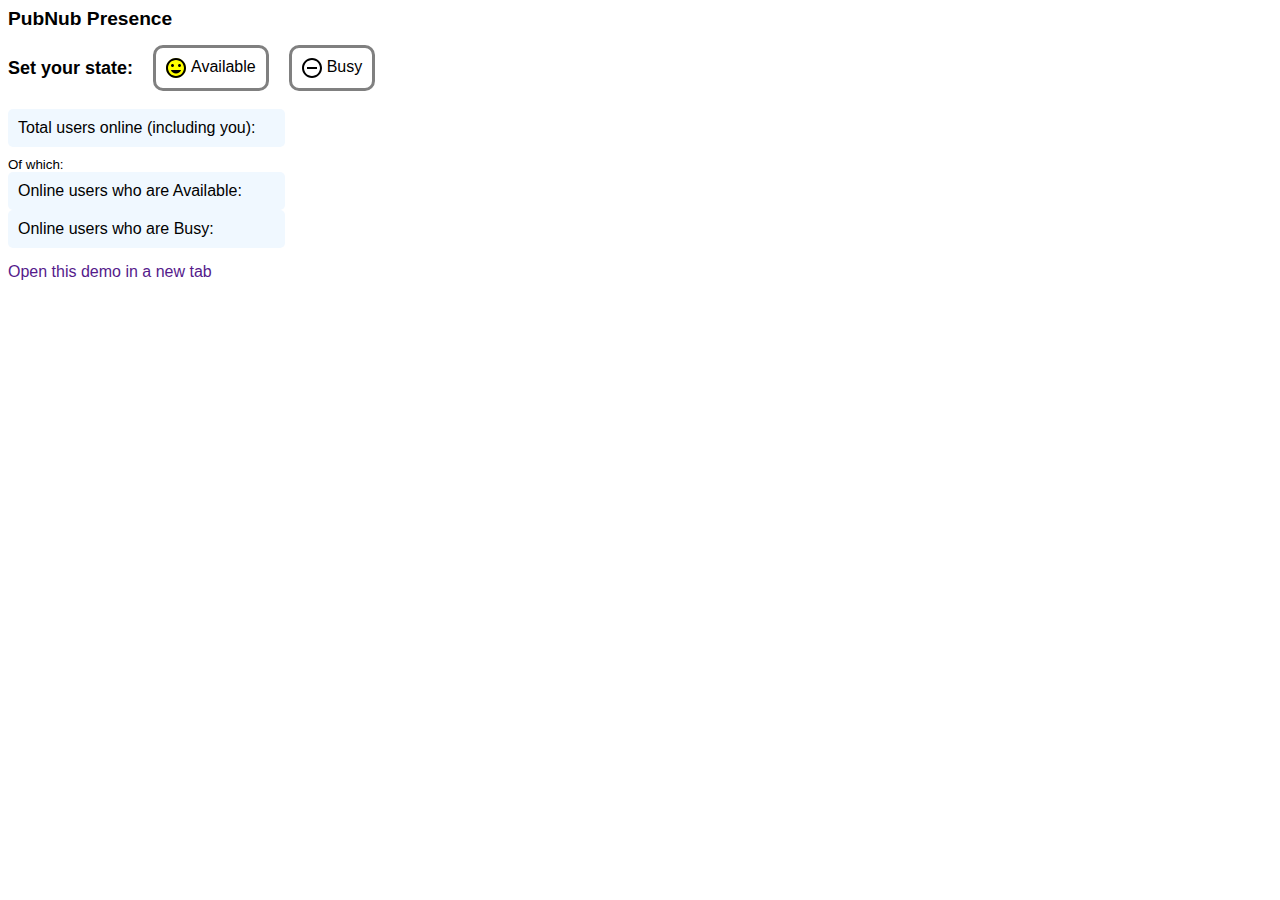
==== presence-state/index.html @ 5eb7faf4 "Project structure" ====
<HTML>

<HEAD>
    <meta name="viewport" content="width=device-width, initial-scale=1.0">
    <title>
        PubNub Presence Mini Sample
    </title>
    <script src="https://cdn.pubnub.com/sdk/javascript/pubnub.9.0.0.js"></script>
    <script src="./index.js"></script>
    <link rel="stylesheet" href="./style.css">
    <link rel="icon" type="image/x-icon" href="../favicon.ico">
</HEAD>

<BODY onload="init()">
    <H1>PubNub Presence</H1>

    <div class="setYourState">
        <H2>Set your state:</H2>


        <div class="statePicker" onclick="javascript:setMyState('available')">

            <div id="availableIcon" class="statePickerIcon yellowBackground">
                <!--  Happy Face icon -->
                <svg width="20" height="20" viewBox="0 0 20 20" fill="none" xmlns="http://www.w3.org/2000/svg">
                    <path
                        d="M9.99 0C4.47 0 0 4.48 0 10C0 15.52 4.47 20 9.99 20C15.52 20 20 15.52 20 10C20 4.48 15.52 0 9.99 0ZM10 18C5.58 18 2 14.42 2 10C2 5.58 5.58 2 10 2C14.42 2 18 5.58 18 10C18 14.42 14.42 18 10 18ZM13.5 9C14.33 9 15 8.33 15 7.5C15 6.67 14.33 6 13.5 6C12.67 6 12 6.67 12 7.5C12 8.33 12.67 9 13.5 9ZM6.5 9C7.33 9 8 8.33 8 7.5C8 6.67 7.33 6 6.5 6C5.67 6 5 6.67 5 7.5C5 8.33 5.67 9 6.5 9ZM10 15.5C12.33 15.5 14.31 14.04 15.11 12H4.89C5.69 14.04 7.67 15.5 10 15.5Z"
                        fill="black" />
                </svg>
            </div>


            Available
        </div>

        <div class="statePicker" onclick="javascript:setMyState('busy')">

            <div id="busyIcon" class="statePickerIcon">

                <!--  Do Not Disturb icon -->
                <svg width="20" height="20" viewBox="0 0 20 20" fill="none" xmlns="http://www.w3.org/2000/svg">
                    <path
                        d="M5 9V11H15V9H5ZM10 0C4.48 0 0 4.48 0 10C0 15.52 4.48 20 10 20C15.52 20 20 15.52 20 10C20 4.48 15.52 0 10 0ZM10 18C5.59 18 2 14.41 2 10C2 5.59 5.59 2 10 2C14.41 2 18 5.59 18 10C18 14.41 14.41 18 10 18Z"
                        fill="black" />
                </svg>
            </div>

            Busy
        </div>
    </div>

    <div class="userCountBox">
    <div class="userCount">Total users online (including you): <div id="totalUsers" class="userNumber"></div>
    </div>
    <div>
    <div class='smallText'>Of which:</div>
    <div class="userCount">Online users who are Available: <div id="availableUsers" class="userNumber"></div>
    </div>
    <div class="userCount">Online users who are Busy: <div id="busyUsers" class="userNumber"></div>
    </div></div></div>


    <div>
        <a href="" target="_blank">Open this demo in a new tab</a>
    </div>




</BODY>

</HTML>
---- presence-state/style.css ----
body {
    user-select: none;
    font-family: Arial, Helvetica, sans-serif;
}

a {
    text-decoration: none;
}

h1 {
    font-size: larger;
}

h2 {
    font-size: large;
}

.setYourState {
    display:flex;
    flex-direction: row;
    align-items: center;
    gap:20px;
}

.statePicker {
    cursor: pointer;
    display:flex;
    flex-direction: row;
    height: fit-content;
    gap: 5px;
    border: solid;
    border-radius: 10px;
    padding: 10px;
    border-color: gray;
}

.statePicker:hover {
    background-color: aliceblue;
}

.statePickerIcon {
    border-radius: 25px;
}

.redBackground {
    background-color: red;
}

.yellowBackground {
    background-color: yellow;
}

.userCountBox {
    display:flex;
    flex-direction: column;
    width: fit-content;
    margin-top: 15px;
    margin-bottom: 15px;
    gap:10px;
}

.userCount {
    display: flex;
    flex-direction: row;
    align-items: center;
    justify-content: space-between;
    gap:5px;
    background-color: aliceblue;
    padding: 10px;
    border-radius: 5px;
}

.userNumber {
    padding-left: 15px;
    font-size: x-large;
}

.smallText {
    font-size: smaller;
}
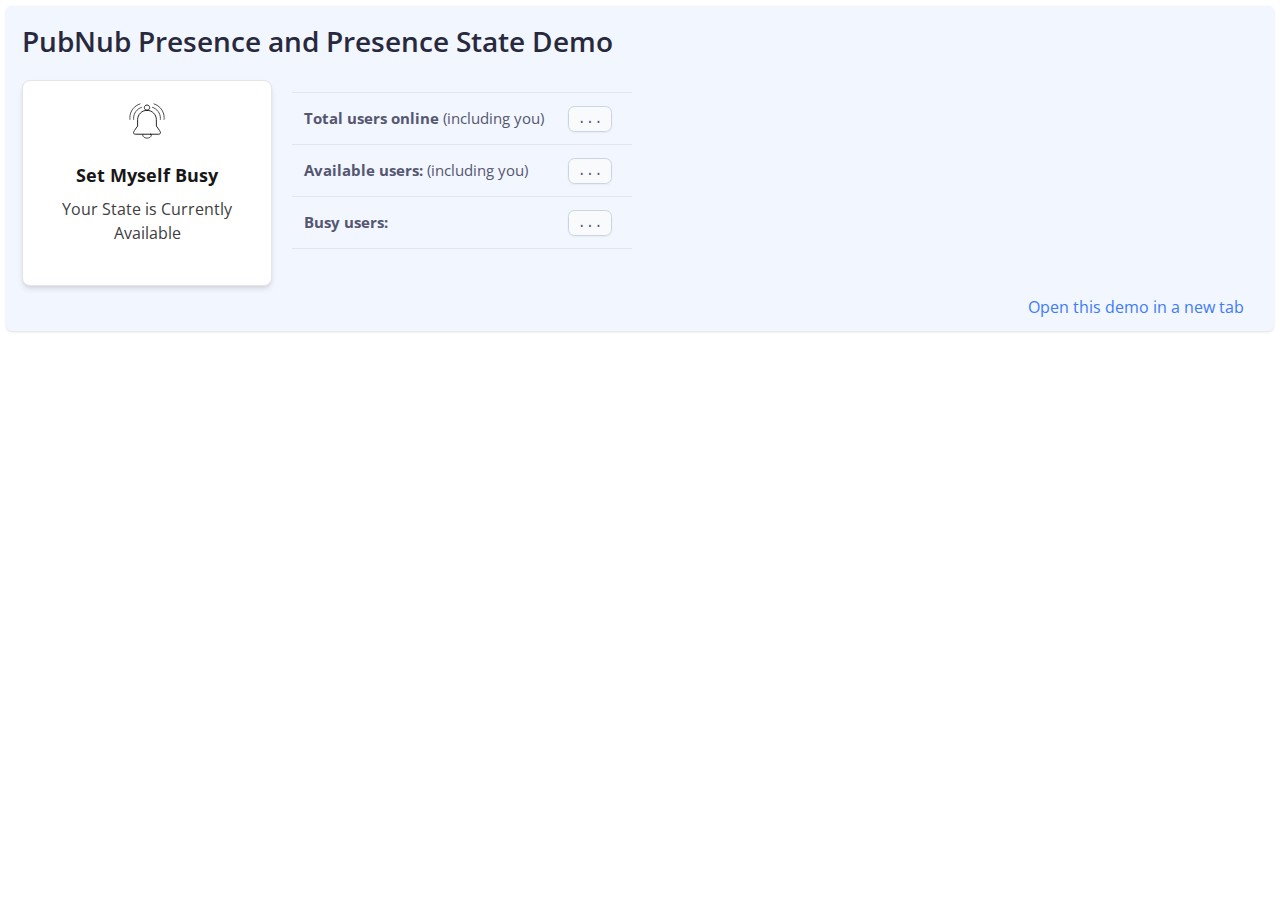
==== commit 3a64ba3e: "Updated styling" ====
--- a/presence-state/index.html
+++ b/presence-state/index.html
@@ -6,67 +6,69 @@
         PubNub Presence Mini Sample
     </title>
     <script src="https://cdn.pubnub.com/sdk/javascript/pubnub.9.0.0.js"></script>
+    <script src="../utils.js"></script>
     <script src="./index.js"></script>
+    <link rel="stylesheet" href="../documentation-style.css">
+    <link rel="stylesheet" href="../demo-style.css">
     <link rel="stylesheet" href="./style.css">
     <link rel="icon" type="image/x-icon" href="../favicon.ico">
 </HEAD>
 
 <BODY onload="init()">
-    <H1>PubNub Presence</H1>
-
-    <div class="setYourState">
-        <H2>Set your state:</H2>
+    <main class="demo-wrapper pn-content expandable-details">
+        <div class="pn-content__left">
+            <article>
+                <div class="theme-doc-markdown markdown">
 
 
-        <div class="statePicker" onclick="javascript:setMyState('available')">
+                    <H2>PubNub Presence and Presence State Demo</H2>
 
-            <div id="availableIcon" class="statePickerIcon yellowBackground">
-                <!--  Happy Face icon -->
-                <svg width="20" height="20" viewBox="0 0 20 20" fill="none" xmlns="http://www.w3.org/2000/svg">
-                    <path
-                        d="M9.99 0C4.47 0 0 4.48 0 10C0 15.52 4.47 20 9.99 20C15.52 20 20 15.52 20 10C20 4.48 15.52 0 9.99 0ZM10 18C5.58 18 2 14.42 2 10C2 5.58 5.58 2 10 2C14.42 2 18 5.58 18 10C18 14.42 14.42 18 10 18ZM13.5 9C14.33 9 15 8.33 15 7.5C15 6.67 14.33 6 13.5 6C12.67 6 12 6.67 12 7.5C12 8.33 12.67 9 13.5 9ZM6.5 9C7.33 9 8 8.33 8 7.5C8 6.67 7.33 6 6.5 6C5.67 6 5 6.67 5 7.5C5 8.33 5.67 9 6.5 9ZM10 15.5C12.33 15.5 14.31 14.04 15.11 12H4.89C5.69 14.04 7.67 15.5 10 15.5Z"
-                        fill="black" />
-                </svg>
-            </div>
+                    <div class="demo-container">
 
+                        <div onclick="javascript:toggleState()"
+                            class="stateBtn group flex-col gap-[12px] text-left px-[24px] py-[16px] bg-white border border-neutral-200 rounded-[8px] shadow-md hover:shadow-lg hover:no-underline">
+                            <img src="./bell.svg"
+                                alt=""
+                                class="w-[48px] h-[48px] mb-[16px] lg:grayscale group-hover:grayscale-0 transition duration-300">
+                            <h3 id="btnHeading" class="text-[18px] font-[700] leading-[28px] text-neutral-900">Set
+                                Myself Busy</h3>
+                            <p id="btnDescription" class="mt-2 text-base tracking-normal leading-6 text-neutral-700">
+                                Your State is Currently Available</p>
+                        </div>
 
-            Available
+                        <div class="demo-column">
+                            <table>
+                                <tbody>
+                                    <tr>
+                                        <td class="table_td_first"><strong>Total users online</strong> (including you)
+                                        </td>
+                                        <td class="table_td_default"><code id="totalUsers">...
+                            </code></td>
+                                    </tr>
+                                    <tr>
+                                        <td id='lblAvailableUsers' class="table_td_first"><strong>Available users:</strong> (including you)</td>
+                                        <td class="table_td_default"><code id="availableUsers">...
+                                        </code></td>
+                                    </tr>
+                                    <tr>
+                                        <td id="lblBusyUsers" class="table_td_first"><strong>Busy users:</strong></td>
+                                        <td class="table_td_default"><code id="busyUsers">...
+                                        </code></td>
+                                    </tr>
+                                </tbody>
+                            </table>
+
+                            <div class="cta">
+                                <a href="" target="_blank">Open this demo in a new tab</a>
+                            </div>
+
+                        </div>
+
+                    </div>
+                </div>
+            </article>
         </div>
-
-        <div class="statePicker" onclick="javascript:setMyState('busy')">
-
-            <div id="busyIcon" class="statePickerIcon">
-
-                <!--  Do Not Disturb icon -->
-                <svg width="20" height="20" viewBox="0 0 20 20" fill="none" xmlns="http://www.w3.org/2000/svg">
-                    <path
-                        d="M5 9V11H15V9H5ZM10 0C4.48 0 0 4.48 0 10C0 15.52 4.48 20 10 20C15.52 20 20 15.52 20 10C20 4.48 15.52 0 10 0ZM10 18C5.59 18 2 14.41 2 10C2 5.59 5.59 2 10 2C14.41 2 18 5.59 18 10C18 14.41 14.41 18 10 18Z"
-                        fill="black" />
-                </svg>
-            </div>
-
-            Busy
-        </div>
-    </div>
-
-    <div class="userCountBox">
-    <div class="userCount">Total users online (including you): <div id="totalUsers" class="userNumber"></div>
-    </div>
-    <div>
-    <div class='smallText'>Of which:</div>
-    <div class="userCount">Online users who are Available: <div id="availableUsers" class="userNumber"></div>
-    </div>
-    <div class="userCount">Online users who are Busy: <div id="busyUsers" class="userNumber"></div>
-    </div></div></div>
-
-
-    <div>
-        <a href="" target="_blank">Open this demo in a new tab</a>
-    </div>
-
-
-
-
+    </main>
 </BODY>
 
 </HTML>--- a/documentation-style.css
+++ b/documentation-style.css
@@ -0,0 +1,8625 @@
+@import url(https://fonts.googleapis.com/css2?family=Open+Sans:ital,wght@0,400;0,600;0,700;1,400;1,600;1,700&display=swap);
+
+.col,
+.container {
+    padding: 0 var(--ifm-spacing-horizontal)
+}
+
+.markdown>h2,
+.markdown>h3,
+.markdown>h4,
+.markdown>h5,
+.markdown>h6 {
+    margin-bottom: calc(var(--ifm-heading-vertical-rhythm-bottom)*var(--ifm-leading))
+}
+
+blockquote,
+pre {
+    margin: 0 0 var(--ifm-spacing-vertical)
+}
+
+.breadcrumbs__link,
+.button {
+    transition-timing-function: var(--ifm-transition-timing-default)
+}
+
+.button,
+code {
+    vertical-align: middle
+}
+
+.button--outline.button--active,
+.button--outline:active,
+.button--outline:hover,
+:root {
+    --ifm-button-color: var(--ifm-font-color-base-inverse)
+}
+
+.avatar__photo,
+.card,
+.text--truncate {
+    overflow: hidden
+}
+
+.menu__link:hover,
+a {
+    transition: color var(--ifm-transition-fast) var(--ifm-transition-timing-default)
+}
+
+.navbar--dark,
+:root {
+    --ifm-navbar-link-hover-color: var(--ifm-color-primary)
+}
+
+.menu,
+.navbar-sidebar {
+    overflow-x: hidden
+}
+
+:root,
+html[data-theme=dark] {
+    --ifm-color-emphasis-500: var(--ifm-color-gray-500)
+}
+
+.markdown li,
+body {
+    word-wrap: break-word
+}
+
+pre,
+table {
+    overflow: auto
+}
+
+progress,
+sub,
+sup {
+    vertical-align: initial
+}
+
+.bg-navy-100,
+.bg-navy-50,
+.bg-navy-800,
+.bg-neutral-50,
+.bg-teal-300,
+.bg-teal-700,
+.bg-white,
+.light-and-dark,
+[data-theme=dark] {
+    --tw-bg-opacity: 1
+}
+
+.border-navy,
+.border-navy-300,
+.border-navy-600,
+.border-neutral-200,
+.border-neutral-300,
+.border-teal-700,
+.pn-navbar {
+    --tw-border-opacity: 1
+}
+
+.pn-sidebar .pn-menu-mobile-container,
+.pn-table-of-contents,
+.pn-wrapper .pn-sidebar {
+    overscroll-behavior-x: auto;
+    scroll-behavior: auto
+}
+
+.pn-related-articles li a[target=_blank]:after,
+article a[target=_blank]:after {
+    background: url(https://d33wubrfki0l68.cloudfront.net/c06febff309515911b0174893615f9658b7ae8d8/1cf6a/docs/img/icon-external-link-blue.svg) 100% 100% no-repeat;
+    height: 10px;
+    width: 10px
+}
+
+.hover\:shadow-lg:hover,
+.pn-sidebar .pn-menu-mobile-container,
+article .big-boxes a:hover,
+article .big-cards a:hover,
+article .boxes ul li:hover {
+    --tw-shadow: 0 10px 15px -3px #0000001a, 0 4px 6px -4px #0000001a;
+    --tw-shadow-colored: 0 10px 15px -3px var(--tw-shadow-color), 0 4px 6px -4px var(--tw-shadow-color)
+}
+
+.pn-table-of-contents li ul,
+article ul li {
+    margin-left: 1.25rem
+}
+
+.filter,
+.group:hover .group-hover\:grayscale-0,
+.pn-related-articles li a[target=_blank]:after {
+    filter: var(--tw-blur) var(--tw-brightness) var(--tw-contrast) var(--tw-grayscale) var(--tw-hue-rotate) var(--tw-invert) var(--tw-saturate) var(--tw-sepia) var(--tw-drop-shadow)
+}
+
+.filename_OuKh,
+.text--truncate,
+.truncate {
+    text-overflow: ellipsis;
+    white-space: nowrap
+}
+
+.clean-list,
+.containsTaskList_mC6p,
+.details_lb9f>summary,
+.dropdown__menu,
+.menu__list,
+article ol,
+menu,
+ol,
+ul {
+    list-style: none
+}
+
+:root,
+html[data-theme=dark] {
+    --openapi-required: var(--openapi-code-red);
+    --openapi-optional: var(--openapi-code-dim)
+}
+
+:root {
+    --ifm-color-scheme: light;
+    --ifm-dark-value: 10%;
+    --ifm-darker-value: 15%;
+    --ifm-darkest-value: 30%;
+    --ifm-light-value: 15%;
+    --ifm-lighter-value: 30%;
+    --ifm-lightest-value: 50%;
+    --ifm-contrast-background-value: 90%;
+    --ifm-contrast-foreground-value: 70%;
+    --ifm-contrast-background-dark-value: 70%;
+    --ifm-contrast-foreground-dark-value: 90%;
+    --ifm-color-primary: #3578e5;
+    --ifm-color-secondary: #ebedf0;
+    --ifm-color-success: #00a400;
+    --ifm-color-info: #54c7ec;
+    --ifm-color-warning: #ffba00;
+    --ifm-color-danger: #fa383e;
+    --ifm-color-primary-dark: #306cce;
+    --ifm-color-primary-darker: #2d66c3;
+    --ifm-color-primary-darkest: #2554a0;
+    --ifm-color-primary-light: #538ce9;
+    --ifm-color-primary-lighter: #72a1ed;
+    --ifm-color-primary-lightest: #9abcf2;
+    --ifm-color-primary-contrast-background: #ebf2fc;
+    --ifm-color-primary-contrast-foreground: #102445;
+    --ifm-color-secondary-dark: #d4d5d8;
+    --ifm-color-secondary-darker: #c8c9cc;
+    --ifm-color-secondary-darkest: #a4a6a8;
+    --ifm-color-secondary-light: #eef0f2;
+    --ifm-color-secondary-lighter: #f1f2f5;
+    --ifm-color-secondary-lightest: #f5f6f8;
+    --ifm-color-secondary-contrast-background: #fdfdfe;
+    --ifm-color-secondary-contrast-foreground: #474748;
+    --ifm-color-success-dark: #009400;
+    --ifm-color-success-darker: #008b00;
+    --ifm-color-success-darkest: #007300;
+    --ifm-color-success-light: #26b226;
+    --ifm-color-success-lighter: #4dbf4d;
+    --ifm-color-success-lightest: #80d280;
+    --ifm-color-success-contrast-background: #e6f6e6;
+    --ifm-color-success-contrast-foreground: #003100;
+    --ifm-color-info-dark: #4cb3d4;
+    --ifm-color-info-darker: #47a9c9;
+    --ifm-color-info-darkest: #3b8ba5;
+    --ifm-color-info-light: #6ecfef;
+    --ifm-color-info-lighter: #87d8f2;
+    --ifm-color-info-lightest: #aae3f6;
+    --ifm-color-info-contrast-background: #eef9fd;
+    --ifm-color-info-contrast-foreground: #193c47;
+    --ifm-color-warning-dark: #e6a700;
+    --ifm-color-warning-darker: #d99e00;
+    --ifm-color-warning-darkest: #b38200;
+    --ifm-color-warning-light: #ffc426;
+    --ifm-color-warning-lighter: #ffcf4d;
+    --ifm-color-warning-lightest: #ffdd80;
+    --ifm-color-warning-contrast-background: #fff8e6;
+    --ifm-color-warning-contrast-foreground: #4d3800;
+    --ifm-color-danger-dark: #e13238;
+    --ifm-color-danger-darker: #d53035;
+    --ifm-color-danger-darkest: #af272b;
+    --ifm-color-danger-light: #fb565b;
+    --ifm-color-danger-lighter: #fb7478;
+    --ifm-color-danger-lightest: #fd9c9f;
+    --ifm-color-danger-contrast-background: #ffebec;
+    --ifm-color-danger-contrast-foreground: #4b1113;
+    --ifm-color-white: #fff;
+    --ifm-color-black: #000;
+    --ifm-color-gray-0: var(--ifm-color-white);
+    --ifm-color-gray-100: #f5f6f7;
+    --ifm-color-gray-200: #ebedf0;
+    --ifm-color-gray-300: #dadde1;
+    --ifm-color-gray-400: #ccd0d5;
+    --ifm-color-gray-500: #bec3c9;
+    --ifm-color-gray-600: #8d949e;
+    --ifm-color-gray-700: #606770;
+    --ifm-color-gray-800: #444950;
+    --ifm-color-gray-900: #1c1e21;
+    --ifm-color-gray-1000: var(--ifm-color-black);
+    --ifm-color-emphasis-0: var(--ifm-color-gray-0);
+    --ifm-color-emphasis-100: var(--ifm-color-gray-100);
+    --ifm-color-emphasis-200: var(--ifm-color-gray-200);
+    --ifm-color-emphasis-300: var(--ifm-color-gray-300);
+    --ifm-color-emphasis-400: var(--ifm-color-gray-400);
+    --ifm-color-emphasis-600: var(--ifm-color-gray-600);
+    --ifm-color-emphasis-700: var(--ifm-color-gray-700);
+    --ifm-color-emphasis-800: var(--ifm-color-gray-800);
+    --ifm-color-emphasis-900: var(--ifm-color-gray-900);
+    --ifm-color-emphasis-1000: var(--ifm-color-gray-1000);
+    --ifm-color-content: var(--ifm-color-emphasis-900);
+    --ifm-color-content-inverse: var(--ifm-color-emphasis-0);
+    --ifm-color-content-secondary: #525860;
+    --ifm-background-color: #0000;
+    --ifm-background-surface-color: var(--ifm-color-content-inverse);
+    --ifm-global-border-width: 1px;
+    --ifm-global-radius: 0.4rem;
+    --ifm-hover-overlay: #0000000d;
+    --ifm-font-color-base: var(--ifm-color-content);
+    --ifm-font-color-base-inverse: var(--ifm-color-content-inverse);
+    --ifm-font-color-secondary: var(--ifm-color-content-secondary);
+    --ifm-font-family-base: system-ui, -apple-system, Segoe UI, Roboto, Ubuntu, Cantarell, Noto Sans, sans-serif, BlinkMacSystemFont, "Segoe UI", Helvetica, Arial, sans-serif, "Apple Color Emoji", "Segoe UI Emoji", "Segoe UI Symbol";
+    --ifm-font-family-monospace: SFMono-Regular, Menlo, Monaco, Consolas, "Liberation Mono", "Courier New", monospace;
+    --ifm-font-size-base: 100%;
+    --ifm-font-weight-light: 300;
+    --ifm-font-weight-normal: 400;
+    --ifm-font-weight-semibold: 500;
+    --ifm-font-weight-bold: 700;
+    --ifm-font-weight-base: var(--ifm-font-weight-normal);
+    --ifm-line-height-base: 1.65;
+    --ifm-global-spacing: 1rem;
+    --ifm-spacing-vertical: var(--ifm-global-spacing);
+    --ifm-spacing-horizontal: var(--ifm-global-spacing);
+    --ifm-transition-fast: 200ms;
+    --ifm-transition-slow: 400ms;
+    --ifm-transition-timing-default: cubic-bezier(0.08, 0.52, 0.52, 1);
+    --ifm-global-shadow-lw: 0 1px 2px 0 #0000001a;
+    --ifm-global-shadow-md: 0 5px 40px #0003;
+    --ifm-global-shadow-tl: 0 12px 28px 0 #0003, 0 2px 4px 0 #0000001a;
+    --ifm-z-index-dropdown: 100;
+    --ifm-z-index-fixed: 200;
+    --ifm-z-index-overlay: 400;
+    --ifm-container-width: 1140px;
+    --ifm-container-width-xl: 1320px;
+    --ifm-code-background: #f6f7f8;
+    --ifm-code-border-radius: var(--ifm-global-radius);
+    --ifm-code-font-size: 90%;
+    --ifm-code-padding-horizontal: 0.1rem;
+    --ifm-code-padding-vertical: 0.1rem;
+    --ifm-pre-background: var(--ifm-code-background);
+    --ifm-pre-border-radius: var(--ifm-code-border-radius);
+    --ifm-pre-color: inherit;
+    --ifm-pre-line-height: 1.45;
+    --ifm-pre-padding: 1rem;
+    --ifm-heading-color: inherit;
+    --ifm-heading-margin-top: 0;
+    --ifm-heading-margin-bottom: var(--ifm-spacing-vertical);
+    --ifm-heading-font-family: var(--ifm-font-family-base);
+    --ifm-heading-font-weight: var(--ifm-font-weight-bold);
+    --ifm-heading-line-height: 1.25;
+    --ifm-h1-font-size: 2rem;
+    --ifm-h2-font-size: 1.5rem;
+    --ifm-h3-font-size: 1.25rem;
+    --ifm-h4-font-size: 1rem;
+    --ifm-h5-font-size: 0.875rem;
+    --ifm-h6-font-size: 0.85rem;
+    --ifm-image-alignment-padding: 1.25rem;
+    --ifm-leading-desktop: 1.25;
+    --ifm-leading: calc(var(--ifm-leading-desktop)*1rem);
+    --ifm-list-left-padding: 2rem;
+    --ifm-list-margin: 1rem;
+    --ifm-list-item-margin: 0.25rem;
+    --ifm-list-paragraph-margin: 1rem;
+    --ifm-table-cell-padding: 0.75rem;
+    --ifm-table-background: #0000;
+    --ifm-table-stripe-background: #00000008;
+    --ifm-table-border-width: 1px;
+    --ifm-table-border-color: var(--ifm-color-emphasis-300);
+    --ifm-table-head-background: inherit;
+    --ifm-table-head-color: inherit;
+    --ifm-table-head-font-weight: var(--ifm-font-weight-bold);
+    --ifm-table-cell-color: inherit;
+    --ifm-link-color: var(--ifm-color-primary);
+    --ifm-link-decoration: none;
+    --ifm-link-hover-color: var(--ifm-link-color);
+    --ifm-link-hover-decoration: underline;
+    --ifm-paragraph-margin-bottom: var(--ifm-leading);
+    --ifm-blockquote-font-size: var(--ifm-font-size-base);
+    --ifm-blockquote-border-left-width: 2px;
+    --ifm-blockquote-padding-horizontal: var(--ifm-spacing-horizontal);
+    --ifm-blockquote-padding-vertical: 0;
+    --ifm-blockquote-shadow: none;
+    --ifm-blockquote-color: var(--ifm-color-emphasis-800);
+    --ifm-blockquote-border-color: var(--ifm-color-emphasis-300);
+    --ifm-hr-background-color: var(--ifm-color-emphasis-500);
+    --ifm-hr-height: 1px;
+    --ifm-hr-margin-vertical: 1.5rem;
+    --ifm-scrollbar-size: 7px;
+    --ifm-scrollbar-track-background-color: #f1f1f1;
+    --ifm-scrollbar-thumb-background-color: silver;
+    --ifm-scrollbar-thumb-hover-background-color: #a7a7a7;
+    --ifm-alert-background-color: inherit;
+    --ifm-alert-border-color: inherit;
+    --ifm-alert-border-radius: var(--ifm-global-radius);
+    --ifm-alert-border-width: 0px;
+    --ifm-alert-border-left-width: 5px;
+    --ifm-alert-color: var(--ifm-font-color-base);
+    --ifm-alert-padding-horizontal: var(--ifm-spacing-horizontal);
+    --ifm-alert-padding-vertical: var(--ifm-spacing-vertical);
+    --ifm-alert-shadow: var(--ifm-global-shadow-lw);
+    --ifm-avatar-intro-margin: 1rem;
+    --ifm-avatar-intro-alignment: inherit;
+    --ifm-avatar-photo-size: 3rem;
+    --ifm-badge-background-color: inherit;
+    --ifm-badge-border-color: inherit;
+    --ifm-badge-border-radius: var(--ifm-global-radius);
+    --ifm-badge-border-width: var(--ifm-global-border-width);
+    --ifm-badge-color: var(--ifm-color-white);
+    --ifm-badge-padding-horizontal: calc(var(--ifm-spacing-horizontal)*0.5);
+    --ifm-badge-padding-vertical: calc(var(--ifm-spacing-vertical)*0.25);
+    --ifm-breadcrumb-border-radius: 1.5rem;
+    --ifm-breadcrumb-spacing: 0.5rem;
+    --ifm-breadcrumb-color-active: var(--ifm-color-primary);
+    --ifm-breadcrumb-item-background-active: var(--ifm-hover-overlay);
+    --ifm-breadcrumb-padding-horizontal: 0.8rem;
+    --ifm-breadcrumb-padding-vertical: 0.4rem;
+    --ifm-breadcrumb-size-multiplier: 1;
+    --ifm-breadcrumb-separator: url('data:image/svg+xml;utf8,<svg xmlns="http://www.w3.org/2000/svg" x="0px" y="0px" viewBox="0 0 256 256"><g><g><polygon points="79.093,0 48.907,30.187 146.72,128 48.907,225.813 79.093,256 207.093,128"/></g></g><g></g><g></g><g></g><g></g><g></g><g></g><g></g><g></g><g></g><g></g><g></g><g></g><g></g><g></g><g></g></svg>');
+    --ifm-breadcrumb-separator-filter: none;
+    --ifm-breadcrumb-separator-size: 0.5rem;
+    --ifm-breadcrumb-separator-size-multiplier: 1.25;
+    --ifm-button-background-color: inherit;
+    --ifm-button-border-color: var(--ifm-button-background-color);
+    --ifm-button-border-width: var(--ifm-global-border-width);
+    --ifm-button-font-weight: var(--ifm-font-weight-bold);
+    --ifm-button-padding-horizontal: 1.5rem;
+    --ifm-button-padding-vertical: 0.375rem;
+    --ifm-button-size-multiplier: 1;
+    --ifm-button-transition-duration: var(--ifm-transition-fast);
+    --ifm-button-border-radius: calc(var(--ifm-global-radius)*var(--ifm-button-size-multiplier));
+    --ifm-button-group-spacing: 2px;
+    --ifm-card-background-color: var(--ifm-background-surface-color);
+    --ifm-card-border-radius: calc(var(--ifm-global-radius)*2);
+    --ifm-card-horizontal-spacing: var(--ifm-global-spacing);
+    --ifm-card-vertical-spacing: var(--ifm-global-spacing);
+    --ifm-toc-border-color: var(--ifm-color-emphasis-300);
+    --ifm-toc-link-color: var(--ifm-color-content-secondary);
+    --ifm-toc-padding-vertical: 0.5rem;
+    --ifm-toc-padding-horizontal: 0.5rem;
+    --ifm-dropdown-background-color: var(--ifm-background-surface-color);
+    --ifm-dropdown-font-weight: var(--ifm-font-weight-semibold);
+    --ifm-dropdown-link-color: var(--ifm-font-color-base);
+    --ifm-dropdown-hover-background-color: var(--ifm-hover-overlay);
+    --ifm-footer-background-color: var(--ifm-color-emphasis-100);
+    --ifm-footer-color: inherit;
+    --ifm-footer-link-color: var(--ifm-color-emphasis-700);
+    --ifm-footer-link-hover-color: var(--ifm-color-primary);
+    --ifm-footer-link-horizontal-spacing: 0.5rem;
+    --ifm-footer-padding-horizontal: calc(var(--ifm-spacing-horizontal)*2);
+    --ifm-footer-padding-vertical: calc(var(--ifm-spacing-vertical)*2);
+    --ifm-footer-title-color: inherit;
+    --ifm-footer-logo-max-width: min(30rem, 90vw);
+    --ifm-hero-background-color: var(--ifm-background-surface-color);
+    --ifm-hero-text-color: var(--ifm-color-emphasis-800);
+    --ifm-menu-color: var(--ifm-color-emphasis-700);
+    --ifm-menu-color-active: var(--ifm-color-primary);
+    --ifm-menu-color-background-active: var(--ifm-hover-overlay);
+    --ifm-menu-color-background-hover: var(--ifm-hover-overlay);
+    --ifm-menu-link-padding-horizontal: 0.75rem;
+    --ifm-menu-link-padding-vertical: 0.375rem;
+    --ifm-menu-link-sublist-icon: url('data:image/svg+xml;utf8,<svg xmlns="http://www.w3.org/2000/svg" width="16px" height="16px" viewBox="0 0 24 24"><path fill="rgba(0,0,0,0.5)" d="M7.41 15.41L12 10.83l4.59 4.58L18 14l-6-6-6 6z"></path></svg>');
+    --ifm-menu-link-sublist-icon-filter: none;
+    --ifm-navbar-background-color: var(--ifm-background-surface-color);
+    --ifm-navbar-height: 3.75rem;
+    --ifm-navbar-item-padding-horizontal: 0.75rem;
+    --ifm-navbar-item-padding-vertical: 0.25rem;
+    --ifm-navbar-link-color: var(--ifm-font-color-base);
+    --ifm-navbar-link-active-color: var(--ifm-link-color);
+    --ifm-navbar-padding-horizontal: var(--ifm-spacing-horizontal);
+    --ifm-navbar-padding-vertical: calc(var(--ifm-spacing-vertical)*0.5);
+    --ifm-navbar-shadow: var(--ifm-global-shadow-lw);
+    --ifm-navbar-search-input-background-color: var(--ifm-color-emphasis-200);
+    --ifm-navbar-search-input-color: var(--ifm-color-emphasis-800);
+    --ifm-navbar-search-input-placeholder-color: var(--ifm-color-emphasis-500);
+    --ifm-navbar-search-input-icon: url('data:image/svg+xml;utf8,<svg fill="currentColor" xmlns="http://www.w3.org/2000/svg" viewBox="0 0 16 16" height="16px" width="16px"><path d="M6.02945,10.20327a4.17382,4.17382,0,1,1,4.17382-4.17382A4.15609,4.15609,0,0,1,6.02945,10.20327Zm9.69195,4.2199L10.8989,9.59979A5.88021,5.88021,0,0,0,12.058,6.02856,6.00467,6.00467,0,1,0,9.59979,10.8989l4.82338,4.82338a.89729.89729,0,0,0,1.29912,0,.89749.89749,0,0,0-.00087-1.29909Z" /></svg>');
+    --ifm-navbar-sidebar-width: 83vw;
+    --ifm-pagination-border-radius: var(--ifm-global-radius);
+    --ifm-pagination-color-active: var(--ifm-color-primary);
+    --ifm-pagination-font-size: 1rem;
+    --ifm-pagination-item-active-background: var(--ifm-hover-overlay);
+    --ifm-pagination-page-spacing: 0.2em;
+    --ifm-pagination-padding-horizontal: calc(var(--ifm-spacing-horizontal)*1);
+    --ifm-pagination-padding-vertical: calc(var(--ifm-spacing-vertical)*0.25);
+    --ifm-pagination-nav-border-radius: var(--ifm-global-radius);
+    --ifm-pagination-nav-color-hover: var(--ifm-color-primary);
+    --ifm-pills-color-active: var(--ifm-color-primary);
+    --ifm-pills-color-background-active: var(--ifm-hover-overlay);
+    --ifm-pills-spacing: 0.125rem;
+    --ifm-tabs-color: var(--ifm-font-color-secondary);
+    --ifm-tabs-color-active: var(--ifm-color-primary);
+    --ifm-tabs-color-active-border: var(--ifm-tabs-color-active);
+    --ifm-tabs-padding-horizontal: 1rem;
+    --ifm-tabs-padding-vertical: 1rem;
+    --docusaurus-progress-bar-color: var(--ifm-color-primary);
+    --ifm-list-paragraph-margin: 0;
+    --docusaurus-tag-list-border: var(--ifm-color-emphasis-300)
+}
+
+.badge--danger,
+.badge--info,
+.badge--primary,
+.badge--secondary,
+.badge--success,
+.badge--warning {
+    --ifm-badge-border-color: var(--ifm-badge-background-color)
+}
+
+.button--link,
+.button--outline {
+    --ifm-button-background-color: #0000
+}
+
+*,
+.box-border {
+    box-sizing: border-box
+}
+
+html {
+    background-color: var(--ifm-background-color);
+    color: var(--ifm-font-color-base);
+    color-scheme: var(--ifm-color-scheme);
+    font: var(--ifm-font-size-base)/var(--ifm-line-height-base) var(--ifm-font-family-base);
+    -webkit-font-smoothing: antialiased;
+    -webkit-tap-highlight-color: transparent;
+    text-rendering: optimizelegibility;
+    -webkit-text-size-adjust: 100%;
+    text-size-adjust: 100%
+}
+
+iframe {
+    border: 0;
+    color-scheme: auto
+}
+
+.container {
+    margin: 0 auto;
+    max-width: var(--ifm-container-width)
+}
+
+.container--fluid {
+    max-width: inherit
+}
+
+.row {
+    display: flex;
+    flex-wrap: wrap;
+    margin: 0 calc(var(--ifm-spacing-horizontal)*-1)
+}
+
+.margin-bottom--none,
+.margin-vert--none,
+.markdown>:last-child {
+    margin-bottom: 0 !important
+}
+
+.margin-top--none,
+.margin-vert--none,
+.tabItem_LNqP {
+    margin-top: 0 !important
+}
+
+.row--no-gutters {
+    margin-left: 0;
+    margin-right: 0
+}
+
+.margin-horiz--none,
+.margin-right--none {
+    margin-right: 0 !important
+}
+
+.row--no-gutters>.col {
+    padding-left: 0;
+    padding-right: 0
+}
+
+.row--align-top {
+    align-items: flex-start
+}
+
+.row--align-bottom {
+    align-items: flex-end
+}
+
+.items-center,
+.row--align-center {
+    align-items: center
+}
+
+.row--align-stretch {
+    align-items: stretch
+}
+
+.row--align-baseline {
+    align-items: baseline
+}
+
+.col {
+    --ifm-col-width: 100%;
+    flex: 1 0;
+    margin-left: 0;
+    max-width: var(--ifm-col-width);
+    width: 100%
+}
+
+.padding-bottom--none,
+.padding-vert--none {
+    padding-bottom: 0 !important
+}
+
+.padding-top--none,
+.padding-vert--none {
+    padding-top: 0 !important
+}
+
+.padding-horiz--none,
+.padding-left--none {
+    padding-left: 0 !important
+}
+
+.padding-horiz--none,
+.padding-right--none {
+    padding-right: 0 !important
+}
+
+.col[class*=col--] {
+    flex: 0 0 var(--ifm-col-width)
+}
+
+.col--1 {
+    --ifm-col-width: 8.33333%
+}
+
+.col--offset-1 {
+    margin-left: 8.33333%
+}
+
+.col--2 {
+    --ifm-col-width: 16.66667%
+}
+
+.col--offset-2 {
+    margin-left: 16.66667%
+}
+
+.col--3 {
+    --ifm-col-width: 25%
+}
+
+.col--offset-3 {
+    margin-left: 25%
+}
+
+.col--4 {
+    --ifm-col-width: 33.33333%
+}
+
+.col--offset-4 {
+    margin-left: 33.33333%
+}
+
+.col--5 {
+    --ifm-col-width: 41.66667%
+}
+
+.col--offset-5 {
+    margin-left: 41.66667%
+}
+
+.col--6 {
+    --ifm-col-width: 50%
+}
+
+.col--offset-6 {
+    margin-left: 50%
+}
+
+.col--7 {
+    --ifm-col-width: 58.33333%
+}
+
+.col--offset-7 {
+    margin-left: 58.33333%
+}
+
+.col--8 {
+    --ifm-col-width: 66.66667%
+}
+
+.col--offset-8 {
+    margin-left: 66.66667%
+}
+
+.col--9 {
+    --ifm-col-width: 75%
+}
+
+.col--offset-9 {
+    margin-left: 75%
+}
+
+.col--10 {
+    --ifm-col-width: 83.33333%
+}
+
+.col--offset-10 {
+    margin-left: 83.33333%
+}
+
+.col--11 {
+    --ifm-col-width: 91.66667%
+}
+
+.col--offset-11 {
+    margin-left: 91.66667%
+}
+
+.col--12 {
+    --ifm-col-width: 100%
+}
+
+.col--offset-12 {
+    margin-left: 100%
+}
+
+.margin-horiz--none,
+.margin-left--none {
+    margin-left: 0 !important
+}
+
+.margin--none {
+    margin: 0 !important
+}
+
+.margin-bottom--xs,
+.margin-vert--xs {
+    margin-bottom: .25rem !important
+}
+
+.margin-top--xs,
+.margin-vert--xs {
+    margin-top: .25rem !important
+}
+
+.margin-horiz--xs,
+.margin-left--xs {
+    margin-left: .25rem !important
+}
+
+.margin-horiz--xs,
+.margin-right--xs {
+    margin-right: .25rem !important
+}
+
+.margin--xs {
+    margin: .25rem !important
+}
+
+.margin-bottom--sm,
+.margin-vert--sm {
+    margin-bottom: .5rem !important
+}
+
+.margin-top--sm,
+.margin-vert--sm {
+    margin-top: .5rem !important
+}
+
+.margin-horiz--sm,
+.margin-left--sm {
+    margin-left: .5rem !important
+}
+
+.margin-horiz--sm,
+.margin-right--sm {
+    margin-right: .5rem !important
+}
+
+.margin--sm {
+    margin: .5rem !important
+}
+
+.margin-bottom--md,
+.margin-vert--md {
+    margin-bottom: 1rem !important
+}
+
+.margin-top--md,
+.margin-vert--md {
+    margin-top: 1rem !important
+}
+
+.margin-horiz--md,
+.margin-left--md {
+    margin-left: 1rem !important
+}
+
+.margin-horiz--md,
+.margin-right--md {
+    margin-right: 1rem !important
+}
+
+.margin--md {
+    margin: 1rem !important
+}
+
+.margin-bottom--lg,
+.margin-vert--lg {
+    margin-bottom: 2rem !important
+}
+
+.margin-top--lg,
+.margin-vert--lg {
+    margin-top: 2rem !important
+}
+
+.margin-horiz--lg,
+.margin-left--lg {
+    margin-left: 2rem !important
+}
+
+.margin-horiz--lg,
+.margin-right--lg {
+    margin-right: 2rem !important
+}
+
+.margin--lg {
+    margin: 2rem !important
+}
+
+.margin-bottom--xl,
+.margin-vert--xl {
+    margin-bottom: 5rem !important
+}
+
+.margin-top--xl,
+.margin-vert--xl {
+    margin-top: 5rem !important
+}
+
+.margin-horiz--xl,
+.margin-left--xl {
+    margin-left: 5rem !important
+}
+
+.margin-horiz--xl,
+.margin-right--xl {
+    margin-right: 5rem !important
+}
+
+.margin--xl {
+    margin: 5rem !important
+}
+
+.padding--none,
+.swagger-ui .wrapper {
+    padding: 0 !important
+}
+
+#__docusaurus,
+.navbar__items--right>:last-child {
+    padding-right: 0
+}
+
+.padding-bottom--xs,
+.padding-vert--xs {
+    padding-bottom: .25rem !important
+}
+
+.padding-top--xs,
+.padding-vert--xs {
+    padding-top: .25rem !important
+}
+
+.padding-horiz--xs,
+.padding-left--xs {
+    padding-left: .25rem !important
+}
+
+.padding-horiz--xs,
+.padding-right--xs {
+    padding-right: .25rem !important
+}
+
+.padding--xs {
+    padding: .25rem !important
+}
+
+.padding-bottom--sm,
+.padding-vert--sm {
+    padding-bottom: .5rem !important
+}
+
+.padding-top--sm,
+.padding-vert--sm {
+    padding-top: .5rem !important
+}
+
+.padding-horiz--sm,
+.padding-left--sm {
+    padding-left: .5rem !important
+}
+
+.padding-horiz--sm,
+.padding-right--sm {
+    padding-right: .5rem !important
+}
+
+.padding--sm {
+    padding: .5rem !important
+}
+
+.padding-bottom--md,
+.padding-vert--md {
+    padding-bottom: 1rem !important
+}
+
+.padding-top--md,
+.padding-vert--md {
+    padding-top: 1rem !important
+}
+
+.padding-horiz--md,
+.padding-left--md {
+    padding-left: 1rem !important
+}
+
+.padding-horiz--md,
+.padding-right--md {
+    padding-right: 1rem !important
+}
+
+.padding--md {
+    padding: 1rem !important
+}
+
+.padding-bottom--lg,
+.padding-vert--lg {
+    padding-bottom: 2rem !important
+}
+
+.padding-top--lg,
+.padding-vert--lg {
+    padding-top: 2rem !important
+}
+
+.padding-horiz--lg,
+.padding-left--lg {
+    padding-left: 2rem !important
+}
+
+.padding-horiz--lg,
+.padding-right--lg {
+    padding-right: 2rem !important
+}
+
+.padding--lg {
+    padding: 2rem !important
+}
+
+.padding-bottom--xl,
+.padding-vert--xl {
+    padding-bottom: 5rem !important
+}
+
+.padding-top--xl,
+.padding-vert--xl {
+    padding-top: 5rem !important
+}
+
+.padding-horiz--xl,
+.padding-left--xl {
+    padding-left: 5rem !important
+}
+
+.padding-horiz--xl,
+.padding-right--xl {
+    padding-right: 5rem !important
+}
+
+.padding--xl {
+    padding: 5rem !important
+}
+
+code {
+    background-color: var(--ifm-code-background);
+    border: .1rem solid #0000001a;
+    border-radius: var(--ifm-code-border-radius);
+    font-family: var(--ifm-font-family-monospace);
+    font-size: var(--ifm-code-font-size);
+    padding: var(--ifm-code-padding-vertical) var(--ifm-code-padding-horizontal)
+}
+
+a code {
+    color: inherit
+}
+
+pre {
+    background-color: var(--ifm-pre-background);
+    border-radius: var(--ifm-pre-border-radius);
+    color: var(--ifm-pre-color);
+    font: var(--ifm-code-font-size)/var(--ifm-pre-line-height) var(--ifm-font-family-monospace);
+    padding: var(--ifm-pre-padding)
+}
+
+pre code {
+    background-color: initial;
+    border: none;
+    font-size: 100%;
+    line-height: inherit;
+    padding: 0
+}
+
+kbd {
+    background-color: var(--ifm-color-emphasis-0);
+    border: 1px solid var(--ifm-color-emphasis-400);
+    border-radius: .2rem;
+    box-shadow: inset 0 -1px 0 var(--ifm-color-emphasis-400);
+    color: var(--ifm-color-emphasis-800);
+    font: 80% var(--ifm-font-family-monospace);
+    padding: .15rem .3rem
+}
+
+h1,
+h2,
+h3,
+h4,
+h5,
+h6 {
+    color: var(--ifm-heading-color);
+    font-family: var(--ifm-heading-font-family);
+    font-weight: var(--ifm-heading-font-weight);
+    line-height: var(--ifm-heading-line-height);
+    margin: var(--ifm-heading-margin-top) 0 var(--ifm-heading-margin-bottom) 0
+}
+
+h1 {
+    font-size: var(--ifm-h1-font-size)
+}
+
+h2 {
+    font-size: var(--ifm-h2-font-size)
+}
+
+h3 {
+    font-size: var(--ifm-h3-font-size)
+}
+
+h4 {
+    font-size: var(--ifm-h4-font-size)
+}
+
+h5 {
+    font-size: var(--ifm-h5-font-size)
+}
+
+h6 {
+    font-size: var(--ifm-h6-font-size)
+}
+
+img[align=right] {
+    padding-left: var(--image-alignment-padding)
+}
+
+img[align=left] {
+    padding-right: var(--image-alignment-padding)
+}
+
+.markdown {
+    --ifm-h1-vertical-rhythm-top: 3;
+    --ifm-h2-vertical-rhythm-top: 2;
+    --ifm-h3-vertical-rhythm-top: 1.5;
+    --ifm-heading-vertical-rhythm-top: 1.25;
+    --ifm-h1-vertical-rhythm-bottom: 1.25;
+    --ifm-heading-vertical-rhythm-bottom: 1
+}
+
+.markdown:after,
+.markdown:before {
+    content: "";
+    display: table
+}
+
+.markdown:after {
+    clear: both
+}
+
+.markdown h1:first-child {
+    --ifm-h1-font-size: 3rem;
+    margin-bottom: calc(var(--ifm-h1-vertical-rhythm-bottom)*var(--ifm-leading))
+}
+
+.markdown>h2 {
+    --ifm-h2-font-size: 2rem;
+    margin-top: calc(var(--ifm-h2-vertical-rhythm-top)*var(--ifm-leading))
+}
+
+.markdown>h3 {
+    --ifm-h3-font-size: 1.5rem;
+    margin-top: calc(var(--ifm-h3-vertical-rhythm-top)*var(--ifm-leading))
+}
+
+.markdown>h4,
+.markdown>h5,
+.markdown>h6 {
+    margin-top: calc(var(--ifm-heading-vertical-rhythm-top)*var(--ifm-leading))
+}
+
+.markdown>p,
+.markdown>pre,
+.markdown>ul,
+.tabList__CuJ {
+    margin-bottom: var(--ifm-leading)
+}
+
+.markdown li>p {
+    margin-top: var(--ifm-list-paragraph-margin)
+}
+
+.markdown li+li {
+    margin-top: var(--ifm-list-item-margin)
+}
+
+ol,
+ul {
+    margin: 0 0 var(--ifm-list-margin);
+    padding-left: var(--ifm-list-left-padding)
+}
+
+ol ol,
+ul ol {
+    list-style-type: lower-roman
+}
+
+ol ol,
+ol ul,
+ul ol,
+ul ul {
+    margin: 0
+}
+
+ol ol ol,
+ol ul ol,
+ul ol ol,
+ul ul ol {
+    list-style-type: lower-alpha
+}
+
+table thead tr {
+    border-bottom: 2px solid var(--ifm-table-border-color)
+}
+
+table thead,
+table tr:nth-child(2n) {
+    background-color: var(--ifm-table-stripe-background)
+}
+
+table tr {
+    background-color: var(--ifm-table-background);
+    border-top: var(--ifm-table-border-width) solid var(--ifm-table-border-color)
+}
+
+table td,
+table th {
+    border: var(--ifm-table-border-width) solid var(--ifm-table-border-color);
+    padding: var(--ifm-table-cell-padding)
+}
+
+table th {
+    background-color: var(--ifm-table-head-background);
+    color: var(--ifm-table-head-color);
+    font-weight: var(--ifm-table-head-font-weight)
+}
+
+table td {
+    color: var(--ifm-table-cell-color)
+}
+
+strong {
+    font-weight: var(--ifm-font-weight-bold)
+}
+
+a {
+    color: var(--ifm-link-color);
+    text-decoration: var(--ifm-link-decoration);
+    color: inherit;
+    text-decoration: inherit
+}
+
+a:hover {
+    color: var(--ifm-link-hover-color);
+    text-decoration: var(--ifm-link-hover-decoration)
+}
+
+.button:hover,
+.text--no-decoration,
+.text--no-decoration:hover,
+a:not([href]) {
+    text-decoration: none
+}
+
+p {
+    margin: 0 0 var(--ifm-paragraph-margin-bottom)
+}
+
+blockquote {
+    border-left: var(--ifm-blockquote-border-left-width) solid var(--ifm-blockquote-border-color);
+    box-shadow: var(--ifm-blockquote-shadow);
+    color: var(--ifm-blockquote-color);
+    font-size: var(--ifm-blockquote-font-size);
+    padding: var(--ifm-blockquote-padding-vertical) var(--ifm-blockquote-padding-horizontal)
+}
+
+blockquote>:first-child {
+    margin-top: 0
+}
+
+blockquote>:last-child {
+    margin-bottom: 0
+}
+
+hr {
+    background-color: var(--ifm-hr-background-color);
+    border: 0;
+    height: var(--ifm-hr-height);
+    margin: var(--ifm-hr-margin-vertical) 0
+}
+
+.shadow--lw {
+    box-shadow: var(--ifm-global-shadow-lw) !important
+}
+
+.shadow--md {
+    box-shadow: var(--ifm-global-shadow-md) !important
+}
+
+.shadow--tl {
+    box-shadow: var(--ifm-global-shadow-tl) !important
+}
+
+.text--primary,
+.wordWrapButtonEnabled_EoeP .wordWrapButtonIcon_Bwma {
+    color: var(--ifm-color-primary)
+}
+
+.text--secondary {
+    color: var(--ifm-color-secondary)
+}
+
+.text--success {
+    color: var(--ifm-color-success)
+}
+
+.text--info {
+    color: var(--ifm-color-info)
+}
+
+.text--warning {
+    color: var(--ifm-color-warning)
+}
+
+.text--danger {
+    color: var(--ifm-color-danger)
+}
+
+.clean-btn,
+hr {
+    color: inherit
+}
+
+.text--center {
+    text-align: center
+}
+
+.text--left {
+    text-align: left
+}
+
+.text--justify {
+    text-align: justify
+}
+
+.text--right {
+    text-align: right
+}
+
+.text--capitalize {
+    text-transform: capitalize
+}
+
+.lowercase,
+.text--lowercase {
+    text-transform: lowercase
+}
+
+.text--uppercase,
+.uppercase {
+    text-transform: uppercase
+}
+
+.text--light {
+    font-weight: var(--ifm-font-weight-light)
+}
+
+.text--normal {
+    font-weight: var(--ifm-font-weight-normal)
+}
+
+.text--semibold {
+    font-weight: var(--ifm-font-weight-semibold)
+}
+
+.text--bold {
+    font-weight: var(--ifm-font-weight-bold)
+}
+
+.text--italic {
+    font-style: italic
+}
+
+.text--break {
+    word-wrap: break-word !important;
+    word-break: break-word !important
+}
+
+.clean-btn {
+    background: none;
+    border: none;
+    cursor: pointer;
+    font-family: inherit;
+    padding: 0
+}
+
+.alert,
+.alert .close {
+    color: var(--ifm-alert-foreground-color)
+}
+
+.clean-list {
+    padding-left: 0
+}
+
+.alert--primary {
+    --ifm-alert-background-color: var(--ifm-color-primary-contrast-background);
+    --ifm-alert-background-color-highlight: #3578e526;
+    --ifm-alert-foreground-color: var(--ifm-color-primary-contrast-foreground);
+    --ifm-alert-border-color: var(--ifm-color-primary-dark)
+}
+
+.alert--secondary {
+    --ifm-alert-background-color: var(--ifm-color-secondary-contrast-background);
+    --ifm-alert-background-color-highlight: #ebedf026;
+    --ifm-alert-foreground-color: var(--ifm-color-secondary-contrast-foreground);
+    --ifm-alert-border-color: var(--ifm-color-secondary-dark)
+}
+
+.alert--success {
+    --ifm-alert-background-color: var(--ifm-color-success-contrast-background);
+    --ifm-alert-background-color-highlight: #00a40026;
+    --ifm-alert-foreground-color: var(--ifm-color-success-contrast-foreground);
+    --ifm-alert-border-color: var(--ifm-color-success-dark)
+}
+
+.alert--info {
+    --ifm-alert-background-color: var(--ifm-color-info-contrast-background);
+    --ifm-alert-background-color-highlight: #54c7ec26;
+    --ifm-alert-foreground-color: var(--ifm-color-info-contrast-foreground);
+    --ifm-alert-border-color: var(--ifm-color-info-dark)
+}
+
+.alert--warning {
+    --ifm-alert-background-color: var(--ifm-color-warning-contrast-background);
+    --ifm-alert-background-color-highlight: #ffba0026;
+    --ifm-alert-foreground-color: var(--ifm-color-warning-contrast-foreground);
+    --ifm-alert-border-color: var(--ifm-color-warning-dark)
+}
+
+.alert--danger {
+    --ifm-alert-background-color: var(--ifm-color-danger-contrast-background);
+    --ifm-alert-background-color-highlight: #fa383e26;
+    --ifm-alert-foreground-color: var(--ifm-color-danger-contrast-foreground);
+    --ifm-alert-border-color: var(--ifm-color-danger-dark)
+}
+
+.alert {
+    --ifm-code-background: var(--ifm-alert-background-color-highlight);
+    --ifm-link-color: var(--ifm-alert-foreground-color);
+    --ifm-link-hover-color: var(--ifm-alert-foreground-color);
+    --ifm-link-decoration: underline;
+    --ifm-tabs-color: var(--ifm-alert-foreground-color);
+    --ifm-tabs-color-active: var(--ifm-alert-foreground-color);
+    --ifm-tabs-color-active-border: var(--ifm-alert-border-color);
+    background-color: var(--ifm-alert-background-color);
+    border: var(--ifm-alert-border-width) solid var(--ifm-alert-border-color);
+    border-left-width: var(--ifm-alert-border-left-width);
+    border-radius: var(--ifm-alert-border-radius);
+    box-shadow: var(--ifm-alert-shadow);
+    padding: var(--ifm-alert-padding-vertical) var(--ifm-alert-padding-horizontal)
+}
+
+.alert__heading {
+    align-items: center;
+    display: flex;
+    font: 700 var(--ifm-h5-font-size)/var(--ifm-heading-line-height) var(--ifm-heading-font-family);
+    margin-bottom: .5rem;
+    text-transform: uppercase
+}
+
+.alert__icon {
+    display: inline-flex;
+    margin-right: .4em
+}
+
+.alert__icon svg {
+    fill: var(--ifm-alert-foreground-color);
+    stroke: var(--ifm-alert-foreground-color);
+    stroke-width: 0
+}
+
+.alert .close {
+    margin: calc(var(--ifm-alert-padding-vertical)*-1) calc(var(--ifm-alert-padding-horizontal)*-1) 0 0;
+    opacity: .75
+}
+
+.alert .close:focus,
+.alert .close:hover,
+.opacity-100 {
+    opacity: 1
+}
+
+.alert a {
+    text-decoration-color: var(--ifm-alert-border-color)
+}
+
+.alert a:hover {
+    text-decoration-thickness: 2px
+}
+
+.avatar {
+    column-gap: var(--ifm-avatar-intro-margin);
+    display: flex
+}
+
+.avatar__photo {
+    border-radius: 50%;
+    display: block;
+    height: var(--ifm-avatar-photo-size);
+    width: var(--ifm-avatar-photo-size)
+}
+
+.card--full-height,
+.navbar__logo img {
+    height: 100%
+}
+
+.avatar__photo--sm {
+    --ifm-avatar-photo-size: 2rem
+}
+
+.avatar__photo--lg {
+    --ifm-avatar-photo-size: 4rem
+}
+
+.avatar__photo--xl {
+    --ifm-avatar-photo-size: 6rem
+}
+
+.avatar__intro {
+    display: flex;
+    flex: 1 1;
+    flex-direction: column;
+    justify-content: center;
+    text-align: var(--ifm-avatar-intro-alignment)
+}
+
+.badge,
+.breadcrumbs__item,
+.breadcrumbs__link,
+.button,
+.dropdown>.navbar__link:after,
+.inline-block,
+.pn-rest-api h1:hover .permalink,
+.pn-rest-api h2:hover .permalink,
+.pn-rest-api h3:hover .permalink,
+.pn-rest-api h4:hover .permalink {
+    display: inline-block
+}
+
+.avatar__name {
+    font: 700 var(--ifm-h4-font-size)/var(--ifm-heading-line-height) var(--ifm-font-family-base)
+}
+
+.avatar__subtitle {
+    margin-top: .25rem
+}
+
+.avatar--vertical {
+    --ifm-avatar-intro-alignment: center;
+    --ifm-avatar-intro-margin: 0.5rem;
+    align-items: center;
+    flex-direction: column
+}
+
+.badge {
+    background-color: var(--ifm-badge-background-color);
+    border: var(--ifm-badge-border-width) solid var(--ifm-badge-border-color);
+    border-radius: var(--ifm-badge-border-radius);
+    color: var(--ifm-badge-color);
+    font-size: 75%;
+    font-weight: var(--ifm-font-weight-bold);
+    line-height: 1;
+    padding: var(--ifm-badge-padding-vertical) var(--ifm-badge-padding-horizontal)
+}
+
+.badge--primary {
+    --ifm-badge-background-color: var(--ifm-color-primary)
+}
+
+.badge--secondary {
+    --ifm-badge-background-color: var(--ifm-color-secondary);
+    color: var(--ifm-color-black)
+}
+
+.breadcrumbs__link,
+.button.button--secondary.button--outline:not(.button--active):not(:hover) {
+    color: var(--ifm-font-color-base)
+}
+
+.badge--success {
+    --ifm-badge-background-color: var(--ifm-color-success)
+}
+
+.badge--info {
+    --ifm-badge-background-color: var(--ifm-color-info)
+}
+
+.badge--warning {
+    --ifm-badge-background-color: var(--ifm-color-warning)
+}
+
+.badge--danger {
+    --ifm-badge-background-color: var(--ifm-color-danger)
+}
+
+.breadcrumbs {
+    margin-bottom: 0;
+    padding-left: 0
+}
+
+.breadcrumbs__item:not(:last-child):after {
+    background: var(--ifm-breadcrumb-separator) center;
+    content: " ";
+    display: inline-block;
+    filter: var(--ifm-breadcrumb-separator-filter);
+    height: calc(var(--ifm-breadcrumb-separator-size)*var(--ifm-breadcrumb-size-multiplier)*var(--ifm-breadcrumb-separator-size-multiplier));
+    margin: 0 var(--ifm-breadcrumb-spacing);
+    opacity: .5;
+    width: calc(var(--ifm-breadcrumb-separator-size)*var(--ifm-breadcrumb-size-multiplier)*var(--ifm-breadcrumb-separator-size-multiplier))
+}
+
+.breadcrumbs__item--active .breadcrumbs__link {
+    background: var(--ifm-breadcrumb-item-background-active);
+    color: var(--ifm-breadcrumb-color-active)
+}
+
+.breadcrumbs__link {
+    border-radius: var(--ifm-breadcrumb-border-radius);
+    font-size: calc(1rem*var(--ifm-breadcrumb-size-multiplier));
+    padding: calc(var(--ifm-breadcrumb-padding-vertical)*var(--ifm-breadcrumb-size-multiplier)) calc(var(--ifm-breadcrumb-padding-horizontal)*var(--ifm-breadcrumb-size-multiplier));
+    transition-duration: var(--ifm-transition-fast);
+    transition-property: background, color
+}
+
+.breadcrumbs__link:any-link:hover,
+.breadcrumbs__link:link:hover,
+.breadcrumbs__link:visited:hover,
+area[href].breadcrumbs__link:hover {
+    background: var(--ifm-breadcrumb-item-background-active);
+    text-decoration: none
+}
+
+.pn-sidebar .pn-menu-mobile-container__bottom-links a.console:before,
+.pn-sidebar__bottom-links a.console:before {
+    background-image: url([data-uri])
+}
+
+.breadcrumbs--sm {
+    --ifm-breadcrumb-size-multiplier: 0.8
+}
+
+.breadcrumbs--lg {
+    --ifm-breadcrumb-size-multiplier: 1.2
+}
+
+.button {
+    background-color: var(--ifm-button-background-color);
+    border: var(--ifm-button-border-width) solid var(--ifm-button-border-color);
+    border-radius: var(--ifm-button-border-radius);
+    cursor: pointer;
+    font-size: calc(.875rem*var(--ifm-button-size-multiplier));
+    font-weight: var(--ifm-button-font-weight);
+    line-height: 1.5;
+    padding: calc(var(--ifm-button-padding-vertical)*var(--ifm-button-size-multiplier)) calc(var(--ifm-button-padding-horizontal)*var(--ifm-button-size-multiplier));
+    text-align: center;
+    transition-duration: var(--ifm-button-transition-duration);
+    transition-property: color, background, border-color;
+    -webkit-user-select: none;
+    user-select: none;
+    white-space: nowrap
+}
+
+.button,
+.button:hover {
+    color: var(--ifm-button-color)
+}
+
+.button--outline {
+    --ifm-button-color: var(--ifm-button-border-color)
+}
+
+.button--outline:hover {
+    --ifm-button-background-color: var(--ifm-button-border-color)
+}
+
+.button--link {
+    --ifm-button-border-color: #0000;
+    color: var(--ifm-link-color);
+    text-decoration: var(--ifm-link-decoration)
+}
+
+.button--link.button--active,
+.button--link:active,
+.button--link:hover {
+    color: var(--ifm-link-hover-color);
+    text-decoration: var(--ifm-link-hover-decoration)
+}
+
+.button.disabled,
+.button:disabled,
+.button[disabled] {
+    opacity: .65;
+    pointer-events: none
+}
+
+.button--sm {
+    --ifm-button-size-multiplier: 0.8
+}
+
+.button--lg {
+    --ifm-button-size-multiplier: 1.35
+}
+
+.button--block {
+    display: block;
+    width: 100%
+}
+
+.button.button--secondary {
+    color: var(--ifm-color-gray-900)
+}
+
+:where(.button--primary) {
+    --ifm-button-background-color: var(--ifm-color-primary);
+    --ifm-button-border-color: var(--ifm-color-primary)
+}
+
+:where(.button--primary):not(.button--outline):hover {
+    --ifm-button-background-color: var(--ifm-color-primary-dark);
+    --ifm-button-border-color: var(--ifm-color-primary-dark)
+}
+
+.button--primary.button--active,
+.button--primary:active {
+    --ifm-button-background-color: var(--ifm-color-primary-darker);
+    --ifm-button-border-color: var(--ifm-color-primary-darker)
+}
+
+:where(.button--secondary) {
+    --ifm-button-background-color: var(--ifm-color-secondary);
+    --ifm-button-border-color: var(--ifm-color-secondary)
+}
+
+:where(.button--secondary):not(.button--outline):hover {
+    --ifm-button-background-color: var(--ifm-color-secondary-dark);
+    --ifm-button-border-color: var(--ifm-color-secondary-dark)
+}
+
+.button--secondary.button--active,
+.button--secondary:active {
+    --ifm-button-background-color: var(--ifm-color-secondary-darker);
+    --ifm-button-border-color: var(--ifm-color-secondary-darker)
+}
+
+:where(.button--success) {
+    --ifm-button-background-color: var(--ifm-color-success);
+    --ifm-button-border-color: var(--ifm-color-success)
+}
+
+:where(.button--success):not(.button--outline):hover {
+    --ifm-button-background-color: var(--ifm-color-success-dark);
+    --ifm-button-border-color: var(--ifm-color-success-dark)
+}
+
+.button--success.button--active,
+.button--success:active {
+    --ifm-button-background-color: var(--ifm-color-success-darker);
+    --ifm-button-border-color: var(--ifm-color-success-darker)
+}
+
+:where(.button--info) {
+    --ifm-button-background-color: var(--ifm-color-info);
+    --ifm-button-border-color: var(--ifm-color-info)
+}
+
+:where(.button--info):not(.button--outline):hover {
+    --ifm-button-background-color: var(--ifm-color-info-dark);
+    --ifm-button-border-color: var(--ifm-color-info-dark)
+}
+
+.button--info.button--active,
+.button--info:active {
+    --ifm-button-background-color: var(--ifm-color-info-darker);
+    --ifm-button-border-color: var(--ifm-color-info-darker)
+}
+
+:where(.button--warning) {
+    --ifm-button-background-color: var(--ifm-color-warning);
+    --ifm-button-border-color: var(--ifm-color-warning)
+}
+
+:where(.button--warning):not(.button--outline):hover {
+    --ifm-button-background-color: var(--ifm-color-warning-dark);
+    --ifm-button-border-color: var(--ifm-color-warning-dark)
+}
+
+.button--warning.button--active,
+.button--warning:active {
+    --ifm-button-background-color: var(--ifm-color-warning-darker);
+    --ifm-button-border-color: var(--ifm-color-warning-darker)
+}
+
+:where(.button--danger) {
+    --ifm-button-background-color: var(--ifm-color-danger);
+    --ifm-button-border-color: var(--ifm-color-danger)
+}
+
+:where(.button--danger):not(.button--outline):hover {
+    --ifm-button-background-color: var(--ifm-color-danger-dark);
+    --ifm-button-border-color: var(--ifm-color-danger-dark)
+}
+
+.button--danger.button--active,
+.button--danger:active {
+    --ifm-button-background-color: var(--ifm-color-danger-darker);
+    --ifm-button-border-color: var(--ifm-color-danger-darker)
+}
+
+.button-group {
+    display: inline-flex;
+    gap: var(--ifm-button-group-spacing)
+}
+
+.button-group>.button:not(:first-child) {
+    border-bottom-left-radius: 0;
+    border-top-left-radius: 0
+}
+
+.button-group>.button:not(:last-child) {
+    border-bottom-right-radius: 0;
+    border-top-right-radius: 0
+}
+
+.button-group--block {
+    display: flex;
+    justify-content: stretch
+}
+
+.button-group--block>.button,
+.flex-grow,
+.grow,
+.pn-tile .label {
+    flex-grow: 1
+}
+
+.card {
+    background-color: var(--ifm-card-background-color);
+    border-radius: var(--ifm-card-border-radius);
+    box-shadow: var(--ifm-global-shadow-lw);
+    display: flex;
+    flex-direction: column
+}
+
+.card__image {
+    padding-top: var(--ifm-card-vertical-spacing)
+}
+
+.card__image:first-child {
+    padding-top: 0
+}
+
+.card__body,
+.card__footer,
+.card__header {
+    padding: var(--ifm-card-vertical-spacing) var(--ifm-card-horizontal-spacing)
+}
+
+.card__body:not(:last-child),
+.card__footer:not(:last-child),
+.card__header:not(:last-child) {
+    padding-bottom: 0
+}
+
+.card__body>:last-child,
+.card__footer>:last-child,
+.card__header>:last-child {
+    margin-bottom: 0
+}
+
+.card__footer,
+.mt-auto {
+    margin-top: auto
+}
+
+.table-of-contents {
+    font-size: .8rem;
+    margin-bottom: 0;
+    padding: var(--ifm-toc-padding-vertical) 0
+}
+
+.table-of-contents,
+.table-of-contents ul {
+    list-style: none;
+    padding-left: var(--ifm-toc-padding-horizontal)
+}
+
+.table-of-contents li {
+    margin: var(--ifm-toc-padding-vertical) var(--ifm-toc-padding-horizontal)
+}
+
+.table-of-contents__left-border {
+    border-left: 1px solid var(--ifm-toc-border-color)
+}
+
+.table-of-contents__link {
+    color: var(--ifm-toc-link-color);
+    display: block
+}
+
+.table-of-contents__link--active,
+.table-of-contents__link--active code,
+.table-of-contents__link:hover,
+.table-of-contents__link:hover code {
+    color: var(--ifm-color-primary);
+    text-decoration: none
+}
+
+.close {
+    color: var(--ifm-color-black);
+    float: right;
+    font-size: 1.5rem;
+    font-weight: var(--ifm-font-weight-bold);
+    line-height: 1;
+    opacity: .5;
+    padding: 1rem;
+    transition: opacity var(--ifm-transition-fast) var(--ifm-transition-timing-default)
+}
+
+.close:hover {
+    opacity: .7
+}
+
+.close:focus,
+.theme-code-block-highlighted-line .codeLineNumber_Tfdd:before {
+    opacity: .8
+}
+
+.dropdown {
+    display: inline-flex;
+    font-weight: var(--ifm-dropdown-font-weight);
+    position: relative;
+    vertical-align: top
+}
+
+.dropdown--hoverable:hover .dropdown__menu,
+.dropdown--show .dropdown__menu {
+    opacity: 1;
+    pointer-events: all;
+    transform: translateY(-1px);
+    visibility: visible
+}
+
+.dropdown--right .dropdown__menu {
+    left: inherit;
+    right: 0
+}
+
+.dropdown--nocaret .navbar__link:after {
+    content: none !important
+}
+
+.dropdown__menu {
+    background-color: var(--ifm-dropdown-background-color);
+    border-radius: var(--ifm-global-radius);
+    box-shadow: var(--ifm-global-shadow-md);
+    left: 0;
+    max-height: 80vh;
+    min-width: 10rem;
+    opacity: 0;
+    overflow-y: auto;
+    padding: .5rem;
+    pointer-events: none;
+    position: absolute;
+    top: calc(100% - var(--ifm-navbar-item-padding-vertical) + .3rem);
+    transform: translateY(-.625rem);
+    transition-duration: var(--ifm-transition-fast);
+    transition-property: opacity, transform, visibility;
+    transition-timing-function: var(--ifm-transition-timing-default);
+    visibility: hidden;
+    z-index: var(--ifm-z-index-dropdown)
+}
+
+.menu__caret,
+.menu__link,
+.menu__list-item-collapsible {
+    border-radius: .25rem;
+    transition: background var(--ifm-transition-fast) var(--ifm-transition-timing-default)
+}
+
+.dropdown__link {
+    border-radius: .25rem;
+    color: var(--ifm-dropdown-link-color);
+    display: block;
+    font-size: .875rem;
+    margin-top: .2rem;
+    padding: .25rem .5rem;
+    white-space: nowrap
+}
+
+.dropdown__link--active,
+.dropdown__link:hover {
+    background-color: var(--ifm-dropdown-hover-background-color);
+    color: var(--ifm-dropdown-link-color);
+    text-decoration: none
+}
+
+.dropdown__link--active,
+.dropdown__link--active:hover {
+    --ifm-dropdown-link-color: var(--ifm-link-color)
+}
+
+.dropdown>.navbar__link:after {
+    border-color: currentcolor #0000;
+    border-style: solid;
+    border-width: .4em .4em 0;
+    content: "";
+    margin-left: .3em;
+    position: relative;
+    top: 2px;
+    transform: translateY(-50%)
+}
+
+.footer {
+    background-color: var(--ifm-footer-background-color);
+    color: var(--ifm-footer-color);
+    padding: var(--ifm-footer-padding-vertical) var(--ifm-footer-padding-horizontal)
+}
+
+.footer--dark {
+    --ifm-footer-background-color: #303846;
+    --ifm-footer-color: var(--ifm-footer-link-color);
+    --ifm-footer-link-color: var(--ifm-color-secondary);
+    --ifm-footer-title-color: var(--ifm-color-white)
+}
+
+.expandable-details .expandable-content p,
+.footer__links,
+.pn-feature-support .feature-group-description {
+    margin-bottom: 1rem
+}
+
+.footer__link-item {
+    color: var(--ifm-footer-link-color);
+    line-height: 2
+}
+
+.footer__link-item:hover {
+    color: var(--ifm-footer-link-hover-color)
+}
+
+.footer__link-separator {
+    margin: 0 var(--ifm-footer-link-horizontal-spacing)
+}
+
+.footer__logo {
+    margin-top: 1rem;
+    max-width: var(--ifm-footer-logo-max-width)
+}
+
+.footer__title {
+    color: var(--ifm-footer-title-color);
+    font: 700 var(--ifm-h4-font-size)/var(--ifm-heading-line-height) var(--ifm-font-family-base);
+    margin-bottom: var(--ifm-heading-margin-bottom)
+}
+
+.menu,
+.navbar__link {
+    font-weight: var(--ifm-font-weight-semibold)
+}
+
+.apiItemContainer_w2yf article>:first-child,
+.apiItemContainer_w2yf header+*,
+.footer__item,
+.formItem_Fn55:first-child,
+.showMoreButton_VYOZ:first-child {
+    margin-top: 0
+}
+
+.collapsibleContent_i85q p:last-child,
+.details_lb9f>summary>p:last-child,
+.expandable-details .expandable-content p:last-child,
+.footer__items,
+.pn-admonition .content p:last-child,
+.pn-rest-api .admonition-content p:last-child,
+.pn-rest-api ul li ul,
+.tabItem_Ymn6>:last-child,
+.theme-api-markdown table :last-child {
+    margin-bottom: 0
+}
+
+.hero {
+    align-items: center;
+    background-color: var(--ifm-hero-background-color);
+    color: var(--ifm-hero-text-color);
+    display: flex;
+    padding: 4rem 2rem
+}
+
+.hero--primary {
+    --ifm-hero-background-color: var(--ifm-color-primary);
+    --ifm-hero-text-color: var(--ifm-font-color-base-inverse)
+}
+
+.hero--dark {
+    --ifm-hero-background-color: #303846;
+    --ifm-hero-text-color: var(--ifm-color-white)
+}
+
+.hero__title {
+    font-size: 3rem
+}
+
+.hero__subtitle {
+    font-size: 1.5rem
+}
+
+.menu__list {
+    margin: 0;
+    padding-left: 0
+}
+
+.menu__caret,
+.menu__link {
+    padding: var(--ifm-menu-link-padding-vertical) var(--ifm-menu-link-padding-horizontal)
+}
+
+.menu__list .menu__list {
+    flex: 0 0 100%;
+    margin-top: .25rem;
+    padding-left: var(--ifm-menu-link-padding-horizontal)
+}
+
+.menu__list-item:not(:first-child) {
+    margin-top: .25rem
+}
+
+.menu__list-item--collapsed .menu__list {
+    height: 0;
+    overflow: hidden
+}
+
+.details_lb9f[data-collapsed=false].isBrowser_bmU9>summary:before,
+.details_lb9f[open]:not(.isBrowser_bmU9)>summary:before,
+.menu__list-item--collapsed .menu__caret:before,
+.menu__list-item--collapsed .menu__link--sublist:after {
+    transform: rotate(90deg)
+}
+
+.menu__list-item-collapsible {
+    display: flex;
+    flex-wrap: wrap;
+    position: relative
+}
+
+.menu__caret:hover,
+.menu__link:hover,
+.menu__list-item-collapsible--active,
+.menu__list-item-collapsible:hover {
+    background: var(--ifm-menu-color-background-hover)
+}
+
+.menu__list-item-collapsible .menu__link--active,
+.menu__list-item-collapsible .menu__link:hover {
+    background: none !important
+}
+
+.menu__caret,
+.menu__link {
+    align-items: center;
+    display: flex
+}
+
+.menu__link {
+    color: var(--ifm-menu-color);
+    flex: 1;
+    line-height: 1.25
+}
+
+.menu__link:hover {
+    color: var(--ifm-menu-color);
+    text-decoration: none
+}
+
+.menu__caret:before,
+.menu__link--sublist-caret:after {
+    content: "";
+    filter: var(--ifm-menu-link-sublist-icon-filter);
+    height: 1.25rem;
+    transform: rotate(180deg);
+    transition: transform var(--ifm-transition-fast) linear;
+    width: 1.25rem
+}
+
+.menu__link--sublist-caret:after {
+    background: var(--ifm-menu-link-sublist-icon) 50%/2rem 2rem;
+    margin-left: auto;
+    min-width: 1.25rem
+}
+
+.menu__link--active,
+.menu__link--active:hover {
+    color: var(--ifm-menu-color-active)
+}
+
+.navbar__brand,
+.navbar__link {
+    color: var(--ifm-navbar-link-color)
+}
+
+.menu__link--active:not(.menu__link--sublist) {
+    background-color: var(--ifm-menu-color-background-active)
+}
+
+.menu__caret:before {
+    background: var(--ifm-menu-link-sublist-icon) 50%/2rem 2rem
+}
+
+.navbar--dark,
+html[data-theme=dark] {
+    --ifm-menu-link-sublist-icon-filter: invert(100%) sepia(94%) saturate(17%) hue-rotate(223deg) brightness(104%) contrast(98%)
+}
+
+.navbar {
+    background-color: var(--ifm-navbar-background-color);
+    box-shadow: var(--ifm-navbar-shadow);
+    height: var(--ifm-navbar-height);
+    padding: var(--ifm-navbar-padding-vertical) var(--ifm-navbar-padding-horizontal)
+}
+
+.api-wrapper,
+.flex,
+.navbar,
+.navbar>.container,
+.navbar>.container-fluid,
+.pn-sidebar .pn-menu__link {
+    display: flex
+}
+
+.navbar--fixed-top {
+    position: sticky;
+    top: 0;
+    z-index: var(--ifm-z-index-fixed)
+}
+
+.navbar-sidebar,
+.navbar-sidebar__backdrop {
+    opacity: 0;
+    position: fixed;
+    transition-duration: var(--ifm-transition-fast);
+    transition-timing-function: ease-in-out;
+    left: 0;
+    top: 0;
+    bottom: 0;
+    visibility: hidden
+}
+
+.navbar__inner {
+    display: flex;
+    flex-wrap: wrap;
+    justify-content: space-between;
+    width: 100%
+}
+
+.navbar__brand {
+    align-items: center;
+    display: flex;
+    margin-right: 1rem;
+    min-width: 0
+}
+
+.navbar__brand:hover {
+    color: var(--ifm-navbar-link-hover-color);
+    text-decoration: none
+}
+
+.navbar__title {
+    flex: 1 1 auto
+}
+
+.navbar__toggle {
+    display: none;
+    margin-right: .5rem
+}
+
+.navbar__logo {
+    flex: 0 0 auto;
+    height: 2rem;
+    margin-right: .5rem
+}
+
+.m-0,
+.navbar__items--center .navbar__brand,
+blockquote,
+body,
+dd,
+dl,
+fieldset,
+figure,
+h1,
+h2,
+h3,
+h4,
+h5,
+h6,
+hr,
+menu,
+ol,
+p,
+pre,
+ul {
+    margin: 0
+}
+
+.navbar__items {
+    align-items: center;
+    display: flex;
+    flex: 1;
+    min-width: 0
+}
+
+.navbar__items--center {
+    flex: 0 0 auto
+}
+
+.navbar__items--center+.navbar__items--right {
+    flex: 1
+}
+
+.navbar__items--right {
+    flex: 0 0 auto;
+    justify-content: flex-end
+}
+
+.navbar__item {
+    display: inline-block;
+    padding: var(--ifm-navbar-item-padding-vertical) var(--ifm-navbar-item-padding-horizontal)
+}
+
+#nprogress,
+.disabled\:pointer-events-none:disabled,
+.navbar__item.dropdown .navbar__link:not([href]) {
+    pointer-events: none
+}
+
+.navbar__link--active,
+.navbar__link:hover {
+    color: var(--ifm-navbar-link-hover-color);
+    text-decoration: none
+}
+
+.navbar--dark,
+.navbar--primary {
+    --ifm-menu-color: var(--ifm-color-gray-300);
+    --ifm-navbar-link-color: var(--ifm-color-gray-100);
+    --ifm-navbar-search-input-background-color: #ffffff1a;
+    --ifm-navbar-search-input-placeholder-color: #ffffff80;
+    color: var(--ifm-color-white)
+}
+
+.navbar--dark {
+    --ifm-navbar-background-color: #242526;
+    --ifm-menu-color-background-active: #ffffff0d;
+    --ifm-navbar-search-input-color: var(--ifm-color-white)
+}
+
+.navbar--primary {
+    --ifm-navbar-background-color: var(--ifm-color-primary);
+    --ifm-navbar-link-hover-color: var(--ifm-color-white);
+    --ifm-menu-color-active: var(--ifm-color-white);
+    --ifm-navbar-search-input-color: var(--ifm-color-emphasis-500)
+}
+
+.navbar__search-input {
+    appearance: none;
+    background: var(--ifm-navbar-search-input-background-color) var(--ifm-navbar-search-input-icon) no-repeat .75rem center/1rem 1rem;
+    border: none;
+    border-radius: 2rem;
+    color: var(--ifm-navbar-search-input-color);
+    cursor: text;
+    display: inline-block;
+    font-size: 1rem;
+    height: 2rem;
+    padding: 0 .5rem 0 2.25rem;
+    width: 12.5rem
+}
+
+.cursor-pointer,
+.dropdownNavbarItemMobile_S0Fm,
+.nav .menu_open,
+.pills__item,
+.tabs__item,
+[role=button],
+button {
+    cursor: pointer
+}
+
+.navbar__search-input::placeholder {
+    color: var(--ifm-navbar-search-input-placeholder-color)
+}
+
+.navbar-sidebar {
+    background-color: var(--ifm-navbar-background-color);
+    box-shadow: var(--ifm-global-shadow-md);
+    transform: translate3d(-100%, 0, 0);
+    transition-property: opacity, visibility, transform;
+    width: var(--ifm-navbar-sidebar-width)
+}
+
+.navbar-sidebar--show .navbar-sidebar,
+.navbar-sidebar__items {
+    transform: translateZ(0)
+}
+
+.floatingButton_Gc99:hover button,
+.navbar-sidebar--show .navbar-sidebar,
+.navbar-sidebar--show .navbar-sidebar__backdrop {
+    opacity: 1;
+    visibility: visible
+}
+
+.navbar-sidebar__backdrop {
+    background-color: #0009;
+    right: 0;
+    transition-property: opacity, visibility
+}
+
+.showOptions_emGv,
+.visible {
+    visibility: visible
+}
+
+.navbar-sidebar__brand {
+    align-items: center;
+    box-shadow: var(--ifm-navbar-shadow);
+    display: flex;
+    flex: 1;
+    height: var(--ifm-navbar-height);
+    padding: var(--ifm-navbar-padding-vertical) var(--ifm-navbar-padding-horizontal)
+}
+
+.navbar-sidebar__items {
+    display: flex;
+    height: calc(100% - var(--ifm-navbar-height));
+    transition: transform var(--ifm-transition-fast) ease-in-out
+}
+
+.navbar-sidebar__items--show-secondary {
+    transform: translate3d(calc((var(--ifm-navbar-sidebar-width))*-1), 0, 0)
+}
+
+.expandable-details .expand-icon__open,
+.pn-collapsible-table-of-contents__button-close:after,
+.pn-context-switcher .context-button .menu-icon__open,
+.scale-100,
+.scale-95,
+.transform {
+    transform: translate(var(--tw-translate-x), var(--tw-translate-y)) rotate(var(--tw-rotate)) skewX(var(--tw-skew-x)) skewY(var(--tw-skew-y)) scaleX(var(--tw-scale-x)) scaleY(var(--tw-scale-y))
+}
+
+.navbar-sidebar__item {
+    flex-shrink: 0;
+    padding: .5rem;
+    width: calc(var(--ifm-navbar-sidebar-width))
+}
+
+.navbar-sidebar__back {
+    background: var(--ifm-menu-color-background-active);
+    font-size: 15px;
+    font-weight: var(--ifm-button-font-weight);
+    margin: 0 0 .2rem -.5rem;
+    padding: .6rem 1.5rem;
+    position: relative;
+    text-align: left;
+    top: -.5rem;
+    width: calc(100% + 1rem)
+}
+
+#__docusaurus,
+.mx-auto {
+    margin-left: auto;
+    margin-right: auto
+}
+
+.navbar-sidebar__close {
+    display: flex;
+    margin-left: auto
+}
+
+.pagination {
+    column-gap: var(--ifm-pagination-page-spacing);
+    display: flex;
+    font-size: var(--ifm-pagination-font-size);
+    padding-left: 0
+}
+
+.pagination--sm {
+    --ifm-pagination-font-size: 0.8rem;
+    --ifm-pagination-padding-horizontal: 0.8rem;
+    --ifm-pagination-padding-vertical: 0.2rem
+}
+
+.pagination--lg {
+    --ifm-pagination-font-size: 1.2rem;
+    --ifm-pagination-padding-horizontal: 1.2rem;
+    --ifm-pagination-padding-vertical: 0.3rem
+}
+
+.pagination__item {
+    display: inline-flex
+}
+
+.pagination__item>span {
+    padding: var(--ifm-pagination-padding-vertical)
+}
+
+.pagination__item--active .pagination__link {
+    color: var(--ifm-pagination-color-active)
+}
+
+.pagination__item--active .pagination__link,
+.pagination__item:not(.pagination__item--active):hover .pagination__link {
+    background: var(--ifm-pagination-item-active-background)
+}
+
+.pagination__item--disabled,
+.pagination__item[disabled] {
+    opacity: .25;
+    pointer-events: none
+}
+
+.pagination__link {
+    border-radius: var(--ifm-pagination-border-radius);
+    color: var(--ifm-font-color-base);
+    display: inline-block;
+    padding: var(--ifm-pagination-padding-vertical) var(--ifm-pagination-padding-horizontal);
+    transition: background var(--ifm-transition-fast) var(--ifm-transition-timing-default)
+}
+
+.pagination__link:hover {
+    text-decoration: none
+}
+
+.pagination-nav {
+    display: grid;
+    grid-gap: var(--ifm-spacing-horizontal);
+    gap: var(--ifm-spacing-horizontal);
+    grid-template-columns: repeat(2, 1fr)
+}
+
+.grid-cols-1,
+article .boxes ul,
+article .list-box ul {
+    grid-template-columns: repeat(1, minmax(0, 1fr))
+}
+
+.pagination-nav__link {
+    border: 1px solid var(--ifm-color-emphasis-300);
+    border-radius: var(--ifm-pagination-nav-border-radius);
+    display: block;
+    height: 100%;
+    line-height: var(--ifm-heading-line-height);
+    padding: var(--ifm-global-spacing);
+    transition: border-color var(--ifm-transition-fast) var(--ifm-transition-timing-default)
+}
+
+.pagination-nav__link:hover {
+    border-color: var(--ifm-pagination-nav-color-hover);
+    text-decoration: none
+}
+
+.pagination-nav__link--next {
+    grid-column: 2/3;
+    text-align: right
+}
+
+.pagination-nav__label {
+    font-size: var(--ifm-h4-font-size);
+    font-weight: var(--ifm-heading-font-weight);
+    word-break: break-word
+}
+
+.pagination-nav__link--prev .pagination-nav__label:before {
+    content: "« "
+}
+
+.pagination-nav__link--next .pagination-nav__label:after {
+    content: " »"
+}
+
+.pagination-nav__sublabel {
+    color: var(--ifm-color-content-secondary);
+    font-size: var(--ifm-h5-font-size);
+    font-weight: var(--ifm-font-weight-semibold);
+    margin-bottom: .25rem
+}
+
+.pills__item,
+.tabs {
+    font-weight: var(--ifm-font-weight-bold)
+}
+
+.pills {
+    display: flex;
+    gap: var(--ifm-pills-spacing);
+    padding-left: 0
+}
+
+.pills__item {
+    border-radius: .5rem;
+    display: inline-block;
+    padding: .25rem 1rem;
+    transition: background var(--ifm-transition-fast) var(--ifm-transition-timing-default)
+}
+
+.pills__item--active {
+    color: var(--ifm-pills-color-active)
+}
+
+.pills__item--active,
+.pills__item:not(.pills__item--active):hover {
+    background: var(--ifm-pills-color-background-active)
+}
+
+.pills--block {
+    justify-content: stretch
+}
+
+.pills--block .pills__item {
+    flex-grow: 1;
+    text-align: center
+}
+
+.tabs {
+    color: var(--ifm-tabs-color);
+    display: flex;
+    margin-bottom: 0;
+    overflow-x: auto;
+    padding-left: 0
+}
+
+.tabs__item {
+    border-bottom: 3px solid #0000;
+    border-radius: var(--ifm-global-radius);
+    display: inline-flex;
+    padding: var(--ifm-tabs-padding-vertical) var(--ifm-tabs-padding-horizontal);
+    transition: background-color var(--ifm-transition-fast) var(--ifm-transition-timing-default)
+}
+
+.transition,
+.transition-\[height\],
+.transition-\[top\],
+.transition-all {
+    transition-duration: .15s;
+    transition-timing-function: cubic-bezier(.4, 0, .2, 1)
+}
+
+.tabs__item--active {
+    border-bottom-color: var(--ifm-tabs-color-active-border);
+    border-bottom-left-radius: 0;
+    border-bottom-right-radius: 0;
+    color: var(--ifm-tabs-color-active)
+}
+
+[type=file],
+table {
+    border-color: inherit
+}
+
+.tabs__item:hover {
+    background-color: var(--ifm-hover-overlay)
+}
+
+.tabs--block {
+    justify-content: stretch
+}
+
+.tabs--block .tabs__item {
+    flex-grow: 1;
+    justify-content: center
+}
+
+html[data-theme=dark] {
+    --ifm-color-scheme: dark;
+    --ifm-color-emphasis-0: var(--ifm-color-gray-1000);
+    --ifm-color-emphasis-100: var(--ifm-color-gray-900);
+    --ifm-color-emphasis-200: var(--ifm-color-gray-800);
+    --ifm-color-emphasis-300: var(--ifm-color-gray-700);
+    --ifm-color-emphasis-400: var(--ifm-color-gray-600);
+    --ifm-color-emphasis-600: var(--ifm-color-gray-400);
+    --ifm-color-emphasis-700: var(--ifm-color-gray-300);
+    --ifm-color-emphasis-800: var(--ifm-color-gray-200);
+    --ifm-color-emphasis-900: var(--ifm-color-gray-100);
+    --ifm-color-emphasis-1000: var(--ifm-color-gray-0);
+    --ifm-background-color: #1b1b1d;
+    --ifm-background-surface-color: #242526;
+    --ifm-hover-overlay: #ffffff0d;
+    --ifm-color-content: #e3e3e3;
+    --ifm-color-content-secondary: #fff;
+    --ifm-breadcrumb-separator-filter: invert(64%) sepia(11%) saturate(0%) hue-rotate(149deg) brightness(99%) contrast(95%);
+    --ifm-code-background: #ffffff1a;
+    --ifm-scrollbar-track-background-color: #444;
+    --ifm-scrollbar-thumb-background-color: #686868;
+    --ifm-scrollbar-thumb-hover-background-color: #7a7a7a;
+    --ifm-table-stripe-background: #ffffff12;
+    --ifm-toc-border-color: var(--ifm-color-emphasis-200);
+    --ifm-color-primary-contrast-background: #102445;
+    --ifm-color-primary-contrast-foreground: #ebf2fc;
+    --ifm-color-secondary-contrast-background: #474748;
+    --ifm-color-secondary-contrast-foreground: #fdfdfe;
+    --ifm-color-success-contrast-background: #003100;
+    --ifm-color-success-contrast-foreground: #e6f6e6;
+    --ifm-color-info-contrast-background: #193c47;
+    --ifm-color-info-contrast-foreground: #eef9fd;
+    --ifm-color-warning-contrast-background: #4d3800;
+    --ifm-color-warning-contrast-foreground: #fff8e6;
+    --ifm-color-danger-contrast-background: #4b1113;
+    --ifm-color-danger-contrast-foreground: #ffebec;
+    --openapi-code-dim: var(--openapi-code-dim-dark);
+    --openapi-code-red: var(--openapi-code-red-dark);
+    --openapi-code-orange: var(--openapi-code-orange-dark);
+    --openapi-code-green: var(--openapi-code-green-dark);
+    --openapi-code-blue: var(--openapi-code-blue-dark);
+    --openapi-code-purple: var(--openapi-code-purple-dark);
+    --openapi-monaco-background-color: var(--openapi-monaco-background-color-dark);
+    --openapi-monaco-border-color: #606770;
+    --openapi-card-background-color: var(--ifm-card-background-color);
+    --openapi-input-background: #393939;
+    --openapi-input-border: #fff;
+    --openapi-button-dissabled: #525252;
+    --openapi-dropzone-color: #ffffff4d;
+    --openapi-dropzone-hover-shim: #393939cc;
+    --openapi-inverse-color: var(--ifm-color-gray-900)
+}
+
+#nprogress .bar {
+    background: var(--docusaurus-progress-bar-color);
+    height: 2px;
+    left: 0;
+    position: fixed;
+    top: 0;
+    width: 100%;
+    z-index: 1031
+}
+
+#nprogress .peg {
+    box-shadow: 0 0 10px var(--docusaurus-progress-bar-color), 0 0 5px var(--docusaurus-progress-bar-color);
+    height: 100%;
+    opacity: 1;
+    position: absolute;
+    right: 0;
+    transform: rotate(3deg) translateY(-4px);
+    width: 100px
+}
+
+@font-face {
+    font-family: Proxima Nova;
+    font-style: normal;
+    font-weight: 400;
+    src: url(/assets/fonts/proxima-nova-regular-37ef72029914b63e1f5a8b2d378dbcd9.woff2) format("woff2")
+}
+
+@font-face {
+    font-family: Proxima Nova;
+    font-style: normal;
+    font-weight: 800;
+    src: url(/assets/fonts/proxima-nova-extrabold-c4b93333d669a70bb491fd46327e42f1.woff2) format("woff2")
+}
+
+@font-face {
+    font-family: Proxima Nova;
+    font-style: normal;
+    font-weight: 300;
+    src: url(/assets/fonts/proxima-nova-light-942d302456678551a2d096a087e220e0.woff2) format("woff2")
+}
+
+@font-face {
+    font-family: Proxima Nova;
+    font-style: normal;
+    font-weight: 600;
+    src: url(/assets/fonts/proxima-nova-semibold-8e9f94bbafadbe74ca1b0632c503fb59.woff2) format("woff2")
+}
+
+*,
+::backdrop,
+:after,
+:before {
+    --tw-border-spacing-x: 0;
+    --tw-border-spacing-y: 0;
+    --tw-translate-x: 0;
+    --tw-translate-y: 0;
+    --tw-rotate: 0;
+    --tw-skew-x: 0;
+    --tw-skew-y: 0;
+    --tw-scale-x: 1;
+    --tw-scale-y: 1;
+    --tw-pan-x: ;
+    --tw-pan-y: ;
+    --tw-pinch-zoom: ;
+    --tw-scroll-snap-strictness: proximity;
+    --tw-gradient-from-position: ;
+    --tw-gradient-via-position: ;
+    --tw-gradient-to-position: ;
+    --tw-ordinal: ;
+    --tw-slashed-zero: ;
+    --tw-numeric-figure: ;
+    --tw-numeric-spacing: ;
+    --tw-numeric-fraction: ;
+    --tw-ring-inset: ;
+    --tw-ring-offset-width: 0px;
+    --tw-ring-offset-color: #fff;
+    --tw-ring-color: #3b82f680;
+    --tw-ring-offset-shadow: 0 0 #0000;
+    --tw-ring-shadow: 0 0 #0000;
+    --tw-shadow: 0 0 #0000;
+    --tw-shadow-colored: 0 0 #0000;
+    --tw-blur: ;
+    --tw-brightness: ;
+    --tw-contrast: ;
+    --tw-grayscale: ;
+    --tw-hue-rotate: ;
+    --tw-invert: ;
+    --tw-saturate: ;
+    --tw-sepia: ;
+    --tw-drop-shadow: ;
+    --tw-backdrop-blur: ;
+    --tw-backdrop-brightness: ;
+    --tw-backdrop-contrast: ;
+    --tw-backdrop-grayscale: ;
+    --tw-backdrop-hue-rotate: ;
+    --tw-backdrop-invert: ;
+    --tw-backdrop-opacity: ;
+    --tw-backdrop-saturate: ;
+    --tw-backdrop-sepia: ;
+    --tw-contain-size: ;
+    --tw-contain-layout: ;
+    --tw-contain-paint: ;
+    --tw-contain-style:
+}
+
+.pn-search-dialog,
+.pn-search-input-container .field:focus,
+[type=checkbox]:focus,
+[type=radio]:focus {
+    --tw-ring-offset-shadow: var(--tw-ring-inset) 0 0 0 var(--tw-ring-offset-width) var(--tw-ring-offset-color)
+}
+
+*,
+:after,
+:before {
+    border: 0 solid;
+    box-sizing: border-box
+}
+
+[type=checkbox],
+[type=file] {
+    border-radius: 0
+}
+
+:after,
+:before {
+    --tw-content: ""
+}
+
+:host,
+html {
+    line-height: 1.5;
+    -webkit-text-size-adjust: 100%;
+    font-family: ui-sans-serif, system-ui, sans-serif, Apple Color Emoji, Segoe UI Emoji, Segoe UI Symbol, Noto Color Emoji;
+    font-feature-settings: normal;
+    font-variation-settings: normal;
+    tab-size: 4;
+    -webkit-tap-highlight-color: transparent
+}
+
+body {
+    line-height: inherit;
+    background-color: rgb(255 255 255/var(--tw-bg-opacity));
+    color: rgb(85 87 112/var(--tw-text-opacity))
+}
+
+hr {
+    border-top-width: 1px;
+    height: 0
+}
+
+abbr:where([title]) {
+    -webkit-text-decoration: underline dotted;
+    text-decoration: underline dotted
+}
+
+h1,
+h2,
+h3,
+h4,
+h5,
+h6 {
+    font-size: inherit;
+    font-weight: inherit
+}
+
+b,
+strong {
+    font-weight: bolder
+}
+
+code,
+kbd,
+pre,
+samp {
+    font-family: ui-monospace, SFMono-Regular, Menlo, Monaco, Consolas, Liberation Mono, Courier New, monospace;
+    font-feature-settings: normal;
+    font-size: 1em;
+    font-variation-settings: normal
+}
+
+small {
+    font-size: 80%
+}
+
+sub,
+sup {
+    font-size: 75%;
+    line-height: 0;
+    position: relative
+}
+
+sub {
+    bottom: -.25em
+}
+
+sup {
+    top: -.5em
+}
+
+table {
+    display: block;
+    margin-bottom: var(--ifm-spacing-vertical);
+    border-collapse: collapse;
+    text-indent: 0
+}
+
+button,
+input,
+optgroup,
+select,
+textarea {
+    color: inherit;
+    font-family: inherit;
+    font-feature-settings: inherit;
+    font-size: 100%;
+    font-variation-settings: inherit;
+    font-weight: inherit;
+    letter-spacing: inherit;
+    line-height: inherit;
+    margin: 0;
+    padding: 0
+}
+
+button,
+select {
+    text-transform: none
+}
+
+button,
+input:where([type=button]),
+input:where([type=reset]),
+input:where([type=submit]) {
+    -webkit-appearance: button;
+    background-color: initial;
+    background-image: none
+}
+
+:-moz-focusring {
+    outline: auto
+}
+
+:-moz-ui-invalid {
+    box-shadow: none
+}
+
+::-webkit-inner-spin-button,
+::-webkit-outer-spin-button {
+    height: auto
+}
+
+[type=search] {
+    -webkit-appearance: textfield;
+    outline-offset: -2px
+}
+
+::-webkit-search-decoration {
+    -webkit-appearance: none
+}
+
+::-webkit-file-upload-button {
+    -webkit-appearance: button;
+    font: inherit
+}
+
+summary {
+    display: list-item
+}
+
+dialog,
+fieldset,
+legend,
+menu,
+ol,
+ul {
+    padding: 0
+}
+
+textarea {
+    resize: vertical
+}
+
+:disabled {
+    cursor: default
+}
+
+audio,
+canvas,
+embed,
+iframe,
+img,
+object,
+svg,
+video {
+    display: block;
+    vertical-align: middle
+}
+
+img,
+video {
+    height: auto;
+    max-width: 100%
+}
+
+.hidden,
+[hidden] {
+    display: none
+}
+
+[multiple],
+[type=date],
+[type=datetime-local],
+[type=email],
+[type=month],
+[type=number],
+[type=password],
+[type=search],
+[type=tel],
+[type=text],
+[type=time],
+[type=url],
+[type=week],
+input:where(:not([type])),
+select,
+textarea {
+    appearance: none;
+    background-color: #fff;
+    border-color: #6b7280;
+    border-radius: 0;
+    border-width: 1px;
+    font-size: 1rem;
+    line-height: 1.5rem;
+    padding: .5rem .75rem;
+    --tw-shadow: 0 0 #0000
+}
+
+[multiple]:focus,
+[type=date]:focus,
+[type=datetime-local]:focus,
+[type=email]:focus,
+[type=month]:focus,
+[type=number]:focus,
+[type=password]:focus,
+[type=search]:focus,
+[type=tel]:focus,
+[type=text]:focus,
+[type=time]:focus,
+[type=url]:focus,
+[type=week]:focus,
+input:where(:not([type])):focus,
+select:focus,
+textarea:focus {
+    outline: #0000 solid 2px;
+    outline-offset: 2px;
+    --tw-ring-inset: var(--tw-empty, );
+    --tw-ring-offset-width: 0px;
+    --tw-ring-offset-color: #fff;
+    --tw-ring-color: #2563eb;
+    --tw-ring-offset-shadow: var(--tw-ring-inset) 0 0 0 var(--tw-ring-offset-width) var(--tw-ring-offset-color);
+    --tw-ring-shadow: var(--tw-ring-inset) 0 0 0 calc(1px + var(--tw-ring-offset-width)) var(--tw-ring-color);
+    border-color: #2563eb;
+    box-shadow: var(--tw-ring-offset-shadow), var(--tw-ring-shadow), var(--tw-shadow)
+}
+
+input::placeholder,
+textarea::placeholder {
+    color: #6b7280;
+    opacity: 1
+}
+
+::-webkit-datetime-edit-fields-wrapper {
+    padding: 0
+}
+
+::-webkit-date-and-time-value {
+    min-height: 1.5em;
+    text-align: inherit
+}
+
+::-webkit-datetime-edit {
+    display: inline-flex
+}
+
+::-webkit-datetime-edit,
+::-webkit-datetime-edit-day-field,
+::-webkit-datetime-edit-hour-field,
+::-webkit-datetime-edit-meridiem-field,
+::-webkit-datetime-edit-millisecond-field,
+::-webkit-datetime-edit-minute-field,
+::-webkit-datetime-edit-month-field,
+::-webkit-datetime-edit-second-field,
+::-webkit-datetime-edit-year-field {
+    padding-bottom: 0;
+    padding-top: 0
+}
+
+select {
+    background-image: url("data:image/svg+xml;charset=utf-8,%3Csvg xmlns='http://www.w3.org/2000/svg' fill='none' viewBox='0 0 20 20'%3E%3Cpath stroke='%236b7280' stroke-linecap='round' stroke-linejoin='round' stroke-width='1.5' d='m6 8 4 4 4-4'/%3E%3C/svg%3E");
+    background-position: right .5rem center;
+    background-repeat: no-repeat;
+    background-size: 1.5em 1.5em;
+    padding-right: 2.5rem;
+    -webkit-print-color-adjust: exact;
+    print-color-adjust: exact
+}
+
+[multiple],
+[size]:where(select:not([size="1"])) {
+    background-image: none;
+    background-position: 0 0;
+    background-repeat: unset;
+    background-size: initial;
+    padding-right: .75rem;
+    -webkit-print-color-adjust: unset;
+    print-color-adjust: unset
+}
+
+[type=checkbox],
+[type=radio] {
+    appearance: none;
+    background-color: #fff;
+    background-origin: border-box;
+    border-color: #6b7280;
+    border-width: 1px;
+    color: #2563eb;
+    display: inline-block;
+    flex-shrink: 0;
+    height: 1rem;
+    padding: 0;
+    -webkit-print-color-adjust: exact;
+    print-color-adjust: exact;
+    -webkit-user-select: none;
+    user-select: none;
+    vertical-align: middle;
+    width: 1rem;
+    --tw-shadow: 0 0 #0000
+}
+
+[type=radio] {
+    border-radius: 100%
+}
+
+[type=checkbox]:focus,
+[type=radio]:focus {
+    outline: #0000 solid 2px;
+    outline-offset: 2px;
+    --tw-ring-inset: var(--tw-empty, );
+    --tw-ring-offset-width: 2px;
+    --tw-ring-offset-color: #fff;
+    --tw-ring-color: #2563eb;
+    --tw-ring-shadow: var(--tw-ring-inset) 0 0 0 calc(2px + var(--tw-ring-offset-width)) var(--tw-ring-color);
+    box-shadow: var(--tw-ring-offset-shadow), var(--tw-ring-shadow), var(--tw-shadow)
+}
+
+.pn-collapsible-table-of-contents__content,
+.pn-navbar,
+.pn-sidebar .pn-menu-mobile-container,
+.shadow,
+.shadow-md,
+.shadow-none,
+.shadow-sm {
+    box-shadow: var(--tw-ring-offset-shadow, 0 0 #0000), var(--tw-ring-shadow, 0 0 #0000), var(--tw-shadow)
+}
+
+[type=checkbox]:checked,
+[type=radio]:checked {
+    background-color: currentColor;
+    background-position: 50%;
+    background-repeat: no-repeat;
+    background-size: 100% 100%;
+    border-color: #0000
+}
+
+[type=checkbox]:checked {
+    background-image: url("data:image/svg+xml;charset=utf-8,%3Csvg xmlns='http://www.w3.org/2000/svg' fill='%23fff' viewBox='0 0 16 16'%3E%3Cpath d='M12.207 4.793a1 1 0 0 1 0 1.414l-5 5a1 1 0 0 1-1.414 0l-2-2a1 1 0 0 1 1.414-1.414L6.5 9.086l4.293-4.293a1 1 0 0 1 1.414 0'/%3E%3C/svg%3E")
+}
+
+[type=radio]:checked {
+    background-image: url("data:image/svg+xml;charset=utf-8,%3Csvg xmlns='http://www.w3.org/2000/svg' fill='%23fff' viewBox='0 0 16 16'%3E%3Ccircle cx='8' cy='8' r='3'/%3E%3C/svg%3E")
+}
+
+[type=checkbox]:checked:focus,
+[type=checkbox]:checked:hover,
+[type=checkbox]:indeterminate,
+[type=radio]:checked:focus,
+[type=radio]:checked:hover {
+    background-color: currentColor;
+    border-color: #0000
+}
+
+[type=checkbox]:indeterminate {
+    background-image: url("data:image/svg+xml;charset=utf-8,%3Csvg xmlns='http://www.w3.org/2000/svg' fill='none' viewBox='0 0 16 16'%3E%3Cpath stroke='%23fff' stroke-linecap='round' stroke-linejoin='round' stroke-width='2' d='M4 8h8'/%3E%3C/svg%3E");
+    background-position: 50%;
+    background-repeat: no-repeat;
+    background-size: 100% 100%
+}
+
+[type=checkbox]:indeterminate:focus,
+[type=checkbox]:indeterminate:hover {
+    background-color: currentColor;
+    border-color: #0000
+}
+
+[type=file] {
+    background: unset;
+    border-width: 0;
+    font-size: unset;
+    line-height: inherit;
+    padding: 0
+}
+
+[type=file]:focus {
+    outline: ButtonText solid 1px;
+    outline: -webkit-focus-ring-color auto 1px
+}
+
+.container,
+.w-full {
+    width: 100%
+}
+
+.fixed {
+    position: fixed
+}
+
+.absolute {
+    position: absolute
+}
+
+.floatingButton_Gc99,
+.pn-table-of-contents li,
+.relative {
+    position: relative
+}
+
+.bottom-\[30px\] {
+    bottom: 30px
+}
+
+.left-\[16px\] {
+    left: 16px
+}
+
+.right-\[16px\] {
+    right: 16px
+}
+
+.right-\[30px\] {
+    right: 30px
+}
+
+.top-\[190px\] {
+    top: 190px
+}
+
+.top-\[44px\] {
+    top: 44px
+}
+
+.m-auto {
+    margin: auto
+}
+
+.mb-\[16px\] {
+    margin-bottom: 16px
+}
+
+.mb-\[32px\] {
+    margin-bottom: 32px
+}
+
+.ml-4,
+.pn-navbar__toggle {
+    margin-left: 1rem
+}
+
+.mr-\[8px\] {
+    margin-right: 8px
+}
+
+.mt-2 {
+    margin-top: .5rem
+}
+
+.mt-6,
+.pn-platform-support .supported-platform {
+    margin-top: 1.5rem
+}
+
+.mt-\[64px\] {
+    margin-top: 64px
+}
+
+.block,
+.pn-sidebar .pn-menu-mobile-overlay__open {
+    display: block
+}
+
+.table {
+    display: table
+}
+
+.grid {
+    display: grid
+}
+
+.contents {
+    display: contents
+}
+
+.expandable-details .expand-icon,
+.h-4 {
+    height: 1rem
+}
+
+.h-6 {
+    height: 1.5rem
+}
+
+.h-\[100px\] {
+    height: 100px
+}
+
+.h-\[12px\] {
+    height: 12px
+}
+
+.h-\[16px\] {
+    height: 16px
+}
+
+.h-\[20px\] {
+    height: 20px
+}
+
+.h-\[44px\] {
+    height: 44px
+}
+
+.h-\[48px\] {
+    height: 48px
+}
+
+.h-\[5px\] {
+    height: 5px
+}
+
+.h-auto {
+    height: auto
+}
+
+.min-h-full {
+    min-height: 100%
+}
+
+.w-1\/4 {
+    width: 25%
+}
+
+.w-1\/5 {
+    width: 20%
+}
+
+.w-4 {
+    width: 1rem
+}
+
+.w-6 {
+    width: 1.5rem
+}
+
+.w-\[12px\] {
+    width: 12px
+}
+
+.w-\[16px\] {
+    width: 16px
+}
+
+.w-\[20px\] {
+    width: 20px
+}
+
+.w-\[48px\] {
+    width: 48px
+}
+
+.max-w-6xl {
+    max-width: 72rem
+}
+
+.max-w-\[288px\] {
+    max-width: 288px
+}
+
+.max-w-\[916px\] {
+    max-width: 916px
+}
+
+.max-w-xs {
+    max-width: 20rem
+}
+
+.flex-1 {
+    flex: 1 1 0%
+}
+
+.shrink-0 {
+    flex-shrink: 0
+}
+
+.scale-100 {
+    --tw-scale-x: 1;
+    --tw-scale-y: 1
+}
+
+.scale-95 {
+    --tw-scale-x: .95;
+    --tw-scale-y: .95
+}
+
+.appearance-none,
+.selectInput_bhwR {
+    appearance: none
+}
+
+.flex-col {
+    flex-direction: column
+}
+
+.justify-center {
+    justify-content: center
+}
+
+.justify-items-center {
+    justify-items: center
+}
+
+.gap-2 {
+    gap: .5rem
+}
+
+.gap-4 {
+    gap: 1rem
+}
+
+.gap-\[12px\] {
+    gap: 12px
+}
+
+.gap-\[16px\] {
+    gap: 16px
+}
+
+.gap-x-\[6px\] {
+    column-gap: 6px
+}
+
+.space-x-\[24px\]>:not([hidden])~:not([hidden]) {
+    --tw-space-x-reverse: 0;
+    margin-left: calc(24px*(1 - var(--tw-space-x-reverse)));
+    margin-right: calc(24px*var(--tw-space-x-reverse))
+}
+
+.space-x-\[6px\]>:not([hidden])~:not([hidden]) {
+    --tw-space-x-reverse: 0;
+    margin-left: calc(6px*(1 - var(--tw-space-x-reverse)));
+    margin-right: calc(6px*var(--tw-space-x-reverse))
+}
+
+.space-x-\[7px\]>:not([hidden])~:not([hidden]) {
+    --tw-space-x-reverse: 0;
+    margin-left: calc(7px*(1 - var(--tw-space-x-reverse)));
+    margin-right: calc(7px*var(--tw-space-x-reverse))
+}
+
+.self-center {
+    align-self: center
+}
+
+.overflow-hidden,
+.truncate {
+    overflow: hidden
+}
+
+.text-nowrap {
+    text-wrap: nowrap
+}
+
+.rounded-\[16px\] {
+    border-radius: 16px
+}
+
+.rounded-\[30px\] {
+    border-radius: 30px
+}
+
+.rounded-\[6px\] {
+    border-radius: 6px
+}
+
+.rounded-\[8px\] {
+    border-radius: 8px
+}
+
+.border {
+    border-width: 1px
+}
+
+.border-\[2px\] {
+    border-width: 2px
+}
+
+.border-navy {
+    border-color: rgb(22 28 45/var(--tw-border-opacity))
+}
+
+.border-navy-300 {
+    border-color: rgb(203 213 225/var(--tw-border-opacity))
+}
+
+.border-navy-600 {
+    border-color: rgb(71 85 105/var(--tw-border-opacity))
+}
+
+.border-neutral-200 {
+    border-color: rgb(229 229 229/var(--tw-border-opacity))
+}
+
+.border-neutral-300 {
+    border-color: rgb(212 212 212/var(--tw-border-opacity))
+}
+
+.border-teal-700 {
+    border-color: rgb(33 111 123/var(--tw-border-opacity))
+}
+
+.border-transparent {
+    border-color: #0000
+}
+
+.bg-navy,
+.bg-navy-900 {
+    --tw-bg-opacity: 1;
+    background-color: rgb(22 28 45/var(--tw-bg-opacity))
+}
+
+.bg-navy-100 {
+    background-color: rgb(241 245 249/var(--tw-bg-opacity))
+}
+
+.bg-navy-50 {
+    background-color: rgb(248 250 252/var(--tw-bg-opacity))
+}
+
+.bg-navy-800 {
+    background-color: rgb(30 41 59/var(--tw-bg-opacity))
+}
+
+.bg-neutral-50 {
+    background-color: rgb(250 250 250/var(--tw-bg-opacity))
+}
+
+.bg-teal-300 {
+    background-color: rgb(146 189 192/var(--tw-bg-opacity))
+}
+
+.bg-teal-700 {
+    background-color: rgb(33 111 123/var(--tw-bg-opacity))
+}
+
+.bg-white {
+    background-color: rgb(255 255 255/var(--tw-bg-opacity))
+}
+
+.bg-\[url\(\'\/docs\/img\/bg-sm\.png\'\)\] {
+    background-image: url(/assets/images/bg-sm-a8370020355823b581c8ea1f887ef678.png)
+}
+
+.bg-right-top {
+    background-position: 100% 0
+}
+
+.bg-no-repeat {
+    background-repeat: no-repeat
+}
+
+.fill-navy-900 {
+    fill: #161c2d
+}
+
+.fill-neutral-50 {
+    fill: #fafafa
+}
+
+.fill-neutral-900 {
+    fill: #171717
+}
+
+.fill-teal-300 {
+    fill: #92bdc0
+}
+
+.fill-teal-700 {
+    fill: #216f7b
+}
+
+.p-\[16px\] {
+    padding: 16px
+}
+
+.px-3 {
+    padding-left: .75rem;
+    padding-right: .75rem
+}
+
+.pn-platform-support .pn-distribution .disclosure .panel,
+.px-4 {
+    padding-left: 1rem;
+    padding-right: 1rem
+}
+
+.pn-collapsible-table-of-contents__content li li,
+.px-6 {
+    padding-left: 1.5rem
+}
+
+.px-6 {
+    padding-right: 1.5rem
+}
+
+.px-\[12px\] {
+    padding-left: 12px;
+    padding-right: 12px
+}
+
+.px-\[13px\] {
+    padding-left: 13px;
+    padding-right: 13px
+}
+
+.px-\[16px\] {
+    padding-left: 16px;
+    padding-right: 16px
+}
+
+.px-\[18px\] {
+    padding-left: 18px;
+    padding-right: 18px
+}
+
+.px-\[24px\] {
+    padding-left: 24px;
+    padding-right: 24px
+}
+
+.py-1 {
+    padding-bottom: .25rem;
+    padding-top: .25rem
+}
+
+.py-16 {
+    padding-bottom: 4rem;
+    padding-top: 4rem
+}
+
+.pn-platform-support .pn-distribution .disclosure,
+.py-2 {
+    padding-bottom: .5rem;
+    padding-top: .5rem
+}
+
+.pn-change-log>div,
+.py-3 {
+    padding-bottom: .75rem;
+    padding-top: .75rem
+}
+
+.py-4 {
+    padding-bottom: 1rem;
+    padding-top: 1rem
+}
+
+.py-\[10px\] {
+    padding-bottom: 10px;
+    padding-top: 10px
+}
+
+.py-\[110px\] {
+    padding-bottom: 110px;
+    padding-top: 110px
+}
+
+.py-\[12px\] {
+    padding-bottom: 12px;
+    padding-top: 12px
+}
+
+.py-\[16px\] {
+    padding-bottom: 16px;
+    padding-top: 16px
+}
+
+.py-\[24px\] {
+    padding-bottom: 24px;
+    padding-top: 24px
+}
+
+.py-\[32px\] {
+    padding-bottom: 32px;
+    padding-top: 32px
+}
+
+.py-\[64px\] {
+    padding-bottom: 64px;
+    padding-top: 64px
+}
+
+.py-\[9px\] {
+    padding-bottom: 9px;
+    padding-top: 9px
+}
+
+.pb-12 {
+    padding-bottom: 3rem
+}
+
+.pr-\[5px\] {
+    padding-right: 5px
+}
+
+.pt-16 {
+    padding-top: 4rem
+}
+
+.text-left {
+    text-align: left
+}
+
+.text-center {
+    text-align: center
+}
+
+.text-2xl {
+    font-size: 1.5rem;
+    line-height: 2rem
+}
+
+.text-\[16px\] {
+    font-size: 16px
+}
+
+.text-\[18px\] {
+    font-size: 18px
+}
+
+.text-\[24px\] {
+    font-size: 24px
+}
+
+.text-\[30px\] {
+    font-size: 30px
+}
+
+.text-\[36px\] {
+    font-size: 36px
+}
+
+.text-base {
+    font-size: 1rem;
+    line-height: 1.5rem
+}
+
+.pn-change-log .header h3,
+.register-for-chat-community-form h2,
+.sign-up-form h2,
+.text-lg {
+    font-size: 1.125rem;
+    line-height: 1.75rem
+}
+
+.message-size__payloadSize,
+.pn-rest-api pre code,
+.register-for-chat-community-form p,
+.sign-up-form p,
+.text-sm {
+    font-size: .875rem;
+    line-height: 1.25rem
+}
+
+.font-\[400\],
+.theme-api-markdown table tbody tr td,
+.theme-api-markdown table th p {
+    font-weight: 400
+}
+
+.font-\[600\],
+.pn-feature-support .feature-name {
+    font-weight: 600
+}
+
+.font-\[700\],
+.pn-rest-api .resource-group .action .definition .method,
+.unix-timestamp-converter__timetoken {
+    font-weight: 700
+}
+
+.font-\[800\] {
+    font-weight: 800
+}
+
+.font-medium {
+    font-weight: 500
+}
+
+.leading-6 {
+    line-height: 1.5rem
+}
+
+.leading-8 {
+    line-height: 2rem
+}
+
+.leading-\[24px\] {
+    line-height: 24px
+}
+
+.leading-\[28px\] {
+    line-height: 28px
+}
+
+.leading-\[32px\] {
+    line-height: 32px
+}
+
+.leading-\[36px\] {
+    line-height: 36px
+}
+
+.leading-\[40px\] {
+    line-height: 40px
+}
+
+.leading-\[50px\] {
+    line-height: 50px
+}
+
+.pn-breadcrumbs ul,
+.pn-footer,
+.pn-navbar__docs,
+.pn-navbar__link {
+    line-height: 1.25rem;
+    font-size: .875rem
+}
+
+.tracking-\[-0\.75px\] {
+    letter-spacing: -.75px
+}
+
+.tracking-\[-0\.9px\] {
+    letter-spacing: -.9px
+}
+
+.tracking-normal {
+    letter-spacing: 0
+}
+
+.text-\[\#BA1B21\] {
+    --tw-text-opacity: 1;
+    color: rgb(186 27 33/var(--tw-text-opacity))
+}
+
+.text-black {
+    --tw-text-opacity: 1;
+    color: rgb(0 0 0/var(--tw-text-opacity))
+}
+
+.hover\:text-navy-900:hover,
+.text-navy-900 {
+    --tw-text-opacity: 1;
+    color: rgb(22 28 45/var(--tw-text-opacity))
+}
+
+.text-neutral-200 {
+    --tw-text-opacity: 1;
+    color: rgb(229 229 229/var(--tw-text-opacity))
+}
+
+.hover\:text-neutral-50:hover,
+.text-neutral-50 {
+    --tw-text-opacity: 1;
+    color: rgb(250 250 250/var(--tw-text-opacity))
+}
+
+.text-neutral-700 {
+    --tw-text-opacity: 1;
+    color: rgb(64 64 64/var(--tw-text-opacity))
+}
+
+.hover\:text-neutral-900:hover,
+.text-neutral-900 {
+    --tw-text-opacity: 1;
+    color: rgb(23 23 23/var(--tw-text-opacity))
+}
+
+.text-red {
+    --tw-text-opacity: 1;
+    color: rgb(208 33 41/var(--tw-text-opacity))
+}
+
+.hover\:text-teal-400:hover,
+.text-teal-400 {
+    --tw-text-opacity: 1;
+    color: rgb(114 169 173/var(--tw-text-opacity))
+}
+
+.text-white {
+    --tw-text-opacity: 1;
+    color: rgb(255 255 255/var(--tw-text-opacity))
+}
+
+.underline {
+    text-decoration-line: underline
+}
+
+.opacity-0 {
+    opacity: 0
+}
+
+.shadow {
+    --tw-shadow: 0 1px 3px 0 #0000001a, 0 1px 2px -1px #0000001a;
+    --tw-shadow-colored: 0 1px 3px 0 var(--tw-shadow-color), 0 1px 2px -1px var(--tw-shadow-color)
+}
+
+.shadow-md {
+    --tw-shadow: 0 4px 6px -1px #0000001a, 0 2px 4px -2px #0000001a;
+    --tw-shadow-colored: 0 4px 6px -1px var(--tw-shadow-color), 0 2px 4px -2px var(--tw-shadow-color)
+}
+
+.shadow-none {
+    --tw-shadow: 0 0 #0000;
+    --tw-shadow-colored: 0 0 #0000
+}
+
+.shadow-sm {
+    --tw-shadow: 0 1px 2px 0 #0000000d;
+    --tw-shadow-colored: 0 1px 2px 0 var(--tw-shadow-color)
+}
+
+.transition {
+    transition-property: color, background-color, border-color, text-decoration-color, fill, stroke, opacity, box-shadow, transform, filter, backdrop-filter, -webkit-backdrop-filter
+}
+
+.transition-\[height\] {
+    transition-property: height
+}
+
+.transition-\[top\] {
+    transition-property: top
+}
+
+.transition-all {
+    transition-property: all
+}
+
+.duration-100 {
+    transition-duration: .1s
+}
+
+.duration-300,
+article .boxes ul li {
+    transition-duration: .3s
+}
+
+.duration-75 {
+    transition-duration: 75ms
+}
+
+.pn-search-bg,
+.pn-search-button,
+.pn-search-dialog {
+    transition-duration: .15s
+}
+
+.ease-in {
+    transition-timing-function: cubic-bezier(.4, 0, 1, 1)
+}
+
+.ease-out {
+    transition-timing-function: cubic-bezier(0, 0, .2, 1)
+}
+
+[data-theme=dark] {
+    background-color: rgb(28 28 40/var(--tw-bg-opacity))
+}
+
+.light-and-dark {
+    background-color: rgb(255 255 255/var(--tw-bg-opacity));
+    --tw-text-opacity: 1;
+    color: rgb(85 87 112/var(--tw-text-opacity))
+}
+
+.light-and-dark:is([data-theme=dark] *) {
+    --tw-bg-opacity: 1;
+    background-color: rgb(28 28 40/var(--tw-bg-opacity));
+    --tw-text-opacity: 1;
+    color: rgb(143 144 166/var(--tw-text-opacity))
+}
+
+.nav .docs,
+.nav .docs *,
+.nav .menu_link,
+.nav .menu_link *,
+.open-sans,
+.open-sans *,
+body,
+body * {
+    font-family: Open Sans, sans-serif
+}
+
+.force-open-sans {
+    font-family: Open Sans, sans-serif !important
+}
+
+.proxima-nova,
+.proxima-nova * {
+    font-family: Proxima Nova, sans-serif
+}
+
+body,
+body:is([data-theme=dark] *) {
+    --tw-bg-opacity: 1;
+    --tw-text-opacity: 1
+}
+
+body:is([data-theme=dark] *) {
+    background-color: rgb(28 28 40/var(--tw-bg-opacity));
+    color: rgb(143 144 166/var(--tw-text-opacity))
+}
+
+#__docusaurus {
+    padding-left: 0
+}
+
+.pn-breadcrumbs,
+.pn-rest-api .resource-group .resource-heading,
+article ul {
+    margin-bottom: 1.25rem
+}
+
+.pn-breadcrumbs ul {
+    display: flex;
+    vertical-align: middle
+}
+
+.pn-breadcrumbs__item {
+    align-items: center;
+    display: flex;
+    list-style-type: none;
+    margin: 0
+}
+
+.pn-breadcrumbs__item:not(:last-child):after {
+    background-image: none;
+    height: auto;
+    padding-left: .75rem;
+    padding-right: .75rem;
+    width: auto;
+    --tw-text-opacity: 1;
+    color: rgb(199 201 217/var(--tw-text-opacity));
+    content: "/"
+}
+
+.pn-breadcrumbs__item--active .pn-breadcrumbs__link,
+.pn-footer a,
+.pn-sidebar .pn-color-mode span:hover {
+    --tw-text-opacity: 1;
+    color: rgb(62 123 250/var(--tw-text-opacity))
+}
+
+.pn-breadcrumbs__link {
+    padding: 0;
+    --tw-text-opacity: 1;
+    color: rgb(143 144 166/var(--tw-text-opacity))
+}
+
+.pn-footer,
+.pn-navbar {
+    background-color: rgb(255 255 255/var(--tw-bg-opacity));
+    color: rgb(85 87 112/var(--tw-text-opacity));
+    --tw-bg-opacity: 1;
+    --tw-text-opacity: 1
+}
+
+.pn-footer {
+    margin-top: 2.5rem;
+    padding: .5rem;
+    text-align: center
+}
+
+.pn-footer:is([data-theme=dark] *) {
+    --tw-bg-opacity: 1;
+    background-color: rgb(28 28 40/var(--tw-bg-opacity));
+    --tw-text-opacity: 1;
+    color: rgb(143 144 166/var(--tw-text-opacity))
+}
+
+.pn-navbar {
+    border-bottom-width: 1px;
+    display: flex;
+    justify-content: space-between;
+    margin-left: auto;
+    margin-right: auto;
+    position: fixed;
+    width: 100%;
+    z-index: 50;
+    border-bottom-color: rgb(228 228 235/var(--tw-border-opacity));
+    padding-left: 1rem;
+    padding-right: 1rem;
+    --tw-shadow: 0 0 #0000;
+    --tw-shadow-colored: 0 0 #0000
+}
+
+.expandable-details,
+.pn-collapsible-table-of-contents__content,
+.pn-rest-api .resource-group .action .action-heading .method,
+.pn-rest-api .resource-group .action .action-heading .uri {
+    --tw-shadow: 0 1px 3px 0 #0000001a, 0 1px 2px -1px #0000001a;
+    --tw-shadow-colored: 0 1px 3px 0 var(--tw-shadow-color), 0 1px 2px -1px var(--tw-shadow-color)
+}
+
+.pn-navbar:is([data-theme=dark] *) {
+    --tw-bg-opacity: 1;
+    background-color: rgb(28 28 40/var(--tw-bg-opacity));
+    --tw-text-opacity: 1;
+    color: rgb(143 144 166/var(--tw-text-opacity));
+    --tw-border-opacity: 1;
+    border-bottom-color: rgb(85 87 112/var(--tw-border-opacity))
+}
+
+.pn-codeblock .short-variant>span,
+.pn-navbar__left,
+.pn-navbar__right,
+.pn-platform-support .pn-distribution .disclosure h4 {
+    align-items: center;
+    display: flex
+}
+
+.nav .logo,
+.pn-navbar__logo {
+    align-items: flex-end;
+    display: flex
+}
+
+.pn-navbar__logo img {
+    width: 7rem
+}
+
+.pn-navbar__docs {
+    background-color: rgb(228 228 235/var(--tw-bg-opacity));
+    border-radius: .25rem;
+    display: block;
+    margin-left: .5rem;
+    --tw-bg-opacity: 0.6;
+    font-weight: 700;
+    padding-left: .25rem;
+    padding-right: .25rem;
+    --tw-text-opacity: 1;
+    color: rgb(28 28 40/var(--tw-text-opacity))
+}
+
+.pn-navbar__link-red-bg,
+.pn-pagination__link {
+    border-width: 1px;
+    border-color: rgb(208 33 41/var(--tw-border-opacity));
+    background-color: rgb(208 33 41/var(--tw-bg-opacity));
+    --tw-border-opacity: 1
+}
+
+.pn-navbar__docs:hover {
+    text-decoration-line: none
+}
+
+.pn-navbar__link {
+    display: none;
+    font-weight: 700;
+    margin-left: 2rem;
+    --tw-text-opacity: 1;
+    color: rgb(85 87 112/var(--tw-text-opacity))
+}
+
+.hover\:no-underline:hover,
+.nav .logo:hover,
+.pn-navbar__link:hover,
+.pn-tile .label:hover {
+    text-decoration-line: none
+}
+
+.pn-navbar__link:is([data-theme=dark] *) {
+    --tw-text-opacity: 1;
+    color: rgb(228 228 235/var(--tw-text-opacity))
+}
+
+.pn-navbar__link-red-text {
+    --tw-text-opacity: 1;
+    color: rgb(208 33 41/var(--tw-text-opacity))
+}
+
+.pn-navbar__link-red-bg,
+.pn-pagination__link,
+.pn-sidebar .pn-menu__link.api-method:before {
+    color: rgb(255 255 255/var(--tw-text-opacity))
+}
+
+.pn-navbar__link-red-text:is([data-theme=dark] *) {
+    --tw-text-opacity: 1;
+    color: rgb(255 59 59/var(--tw-text-opacity))
+}
+
+.pn-navbar__link-red-bg:hover,
+.pn-pagination__link:hover {
+    color: rgb(208 33 41/var(--tw-text-opacity));
+    --tw-bg-opacity: 1;
+    background-color: rgb(255 255 255/var(--tw-bg-opacity));
+    --tw-text-opacity: 1
+}
+
+.pn-navbar__link-red-bg {
+    border-radius: .5rem;
+    --tw-bg-opacity: 1;
+    padding: .5rem 1rem;
+    --tw-text-opacity: 1
+}
+
+.pn-navbar__link svg,
+.pn-sidebar .pn-color-mode__dark .light,
+.pn-sidebar .pn-color-mode__light .dark,
+.swagger-ui .wrapper .info .main {
+    display: none
+}
+
+.pn-pagination {
+    display: flex;
+    justify-content: space-between;
+    margin-top: 5rem
+}
+
+.pn-pagination__link {
+    border-radius: .75rem;
+    display: flex;
+    --tw-bg-opacity: 1;
+    padding: .5rem;
+    --tw-text-opacity: 1
+}
+
+.pn-pagination__link:hover {
+    text-decoration-line: none
+}
+
+.pn-pagination__link--prev {
+    justify-content: center;
+    margin-right: auto;
+    padding-left: 2.5rem;
+    padding-right: 1.25rem;
+    position: relative
+}
+
+.pn-pagination__link--prev:before {
+    content: "←";
+    left: .75rem;
+    position: absolute
+}
+
+.pn-pagination__link--next {
+    justify-content: center;
+    margin-left: auto;
+    padding-left: 1.25rem;
+    padding-right: 2.5rem;
+    position: relative
+}
+
+.pn-pagination__link--next:after {
+    content: "→";
+    position: absolute;
+    right: .75rem
+}
+
+.pn-sidebar .pn-color-mode {
+    align-items: center;
+    display: flex;
+    font-size: .875rem;
+    line-height: 20px !important
+}
+
+.pn-codeblock .short-variant>span .icon,
+.pn-sidebar .pn-color-mode svg {
+    height: 1rem;
+    margin-right: .5rem;
+    width: 1rem
+}
+
+.pn-search-results,
+.pn-sidebar .pn-menu {
+    padding: 1rem
+}
+
+.pn-sidebar .pn-menu__close {
+    background-image: url(https://d33wubrfki0l68.cloudfront.net/a65b7909129076eebe136e04ee94f6c370f86d09/568bc/docs/img/mob-menu-close.svg);
+    display: none;
+    height: 36px;
+    position: fixed;
+    right: .75rem;
+    top: .75rem;
+    width: 36px;
+    z-index: 50
+}
+
+.pn-sidebar .pn-menu a {
+    align-items: center;
+    display: flex;
+    font-size: 14px;
+    font-weight: 500;
+    line-height: 20px;
+    position: relative;
+    text-decoration-line: none
+}
+
+.pn-sidebar .pn-menu__level {
+    font-size: .875rem;
+    line-height: 1.25rem;
+    position: relative
+}
+
+.pn-sidebar .pn-menu__level-1>a {
+    align-items: center;
+    display: flex;
+    font-weight: 600;
+    text-transform: uppercase
+}
+
+.pn-sidebar .pn-menu__level-1>ul {
+    margin-left: .75rem
+}
+
+.pn-sidebar .pn-menu__level-2>a,
+.pn-sidebar .pn-menu__level-3>a,
+.pn-sidebar .pn-menu__level-4>a,
+.pn-sidebar .pn-menu__level-5>a,
+.pn-sidebar .pn-menu__level-6>a,
+.pn-sidebar .pn-menu__level-7>a {
+    padding-bottom: .375rem;
+    padding-top: .375rem
+}
+
+.pn-sidebar .pn-menu__level-2>ul,
+.pn-sidebar .pn-menu__level-3>ul,
+.pn-sidebar .pn-menu__level-4>ul,
+.pn-sidebar .pn-menu__level-5>ul,
+.pn-sidebar .pn-menu__level-6>ul,
+.pn-sidebar .pn-menu__level-7>ul {
+    border-left-width: 2px;
+    margin-left: .25rem;
+    --tw-border-opacity: 1;
+    border-color: rgb(229 229 229/var(--tw-border-opacity));
+    padding-left: .75rem
+}
+
+.pn-sidebar .pn-menu__level-2>ul:is([data-theme=dark] *),
+.pn-sidebar .pn-menu__level-3>ul:is([data-theme=dark] *),
+.pn-sidebar .pn-menu__level-4>ul:is([data-theme=dark] *),
+.pn-sidebar .pn-menu__level-5>ul:is([data-theme=dark] *),
+.pn-sidebar .pn-menu__level-6>ul:is([data-theme=dark] *),
+.pn-sidebar .pn-menu__level-7>ul:is([data-theme=dark] *) {
+    --tw-border-opacity: 1;
+    border-color: rgb(85 87 112/var(--tw-border-opacity))
+}
+
+.pn-sidebar .pn-menu__level-3 a.pn-menu__link--active:before {
+    bottom: .25rem;
+    left: -14px;
+    position: absolute;
+    top: .25rem;
+    width: 2px;
+    --tw-bg-opacity: 1;
+    background-color: rgb(62 123 250/var(--tw-bg-opacity));
+    content: ""
+}
+
+.pn-sidebar .pn-menu__link--active {
+    --tw-text-opacity: 1;
+    color: rgb(62 123 250/var(--tw-text-opacity))
+}
+
+.pn-sidebar .pn-menu__link.api-method:before {
+    border-radius: .25rem;
+    display: inline-block;
+    margin-right: .25rem;
+    --tw-bg-opacity: 1;
+    background-color: rgb(40 41 61/var(--tw-bg-opacity));
+    font-size: .75rem;
+    line-height: 1rem;
+    padding: .25rem;
+    --tw-text-opacity: 1;
+    content: ""
+}
+
+.pn-sidebar .pn-menu__link.api-method.get:before {
+    background-color: #337ab7;
+    content: "GET"
+}
+
+.pn-sidebar .pn-menu__link.api-method.post:before {
+    background-color: #5cb85c;
+    content: "POST"
+}
+
+.pn-sidebar .pn-menu__link.api-method.delete:before {
+    background-color: #d9534f;
+    content: "DELETE"
+}
+
+.pn-sidebar .pn-menu__link.api-method.patch:before {
+    background-color: #50e3c2;
+    content: "PATCH"
+}
+
+.pn-sidebar .pn-menu__link.api-method.put:before {
+    background-color: #ed9c28;
+    content: "PUT"
+}
+
+.pn-sidebar .pn-menu-mobile-overlay {
+    background-color: rgb(28 28 40/var(--tw-bg-opacity));
+    bottom: 0;
+    display: none;
+    left: 0;
+    position: fixed;
+    right: 0;
+    top: 0;
+    z-index: 30;
+    --tw-bg-opacity: 0.1
+}
+
+.pn-sidebar .pn-menu-mobile-container,
+.pn-sidebar .pn-menu-mobile-container__bottom-links {
+    right: -300px;
+    transition-duration: .1s;
+    transition-property: all;
+    transition-timing-function: cubic-bezier(.4, 0, .2, 1)
+}
+
+.pn-sidebar .pn-menu-mobile-container {
+    bottom: 0;
+    display: block;
+    position: fixed;
+    top: 0;
+    z-index: 50;
+    --tw-bg-opacity: 1;
+    background-color: rgb(255 255 255/var(--tw-bg-opacity));
+    border-left-width: 1px;
+    width: 300px;
+    --tw-border-opacity: 1;
+    border-left-color: rgb(228 228 235/var(--tw-border-opacity));
+    height: 100vh;
+    overflow: hidden;
+    padding-bottom: 6rem;
+    padding-top: 2.5rem;
+    overflow-y: auto
+}
+
+.pn-sidebar .pn-menu-mobile-container__bottom-links,
+.pn-sidebar__bottom-links {
+    border-top-width: 1px;
+    background-color: rgb(255 255 255/var(--tw-bg-opacity));
+    font-size: .875rem;
+    line-height: 1.25rem;
+    padding: 1rem;
+    display: flex;
+    position: fixed;
+    --tw-bg-opacity: 1;
+    bottom: 0
+}
+
+.pn-sidebar .pn-menu-mobile-container:is([data-theme=dark] *) {
+    --tw-bg-opacity: 1;
+    background-color: rgb(28 28 40/var(--tw-bg-opacity));
+    --tw-border-opacity: 1;
+    border-left-color: rgb(85 87 112/var(--tw-border-opacity))
+}
+
+.pn-collapsible-table-of-contents__button,
+.pn-sidebar .pn-menu-mobile-container__bottom-links,
+.pn-sidebar__bottom-links {
+    border-color: rgb(228 228 235/var(--tw-border-opacity));
+    --tw-border-opacity: 1
+}
+
+.pn-sidebar .pn-menu-mobile-container .pn-menu__level>a {
+    padding-bottom: 11px;
+    padding-top: 11px
+}
+
+.pn-sidebar .pn-menu-mobile-container__bottom-links {
+    flex-direction: column;
+    width: 299px;
+    z-index: 50
+}
+
+.pn-sidebar .pn-menu-mobile-container__bottom-links:is([data-theme=dark] *) {
+    --tw-border-opacity: 1;
+    border-color: rgb(85 87 112/var(--tw-border-opacity));
+    --tw-bg-opacity: 1;
+    background-color: rgb(28 28 40/var(--tw-bg-opacity))
+}
+
+.pn-sidebar .pn-menu-mobile-container__bottom-links a {
+    display: flex;
+    font-size: .875rem;
+    line-height: 1.5;
+    text-decoration-line: none
+}
+
+.pn-sidebar .pn-menu-mobile-container__bottom-links a:before {
+    content: "";
+    display: block;
+    height: 16px;
+    margin-right: .5rem;
+    width: 16px
+}
+
+.pn-sidebar .pn-menu-mobile-container__bottom-links a.status:before {
+    background-image: url([data-uri])
+}
+
+.pn-sidebar .pn-menu-mobile-container__open {
+    right: 0
+}
+
+.pn-sidebar .pn-menu-mobile-container__open .pn-menu__close {
+    display: block
+}
+
+.pn-sidebar .pn-menu-mobile-container__open .pn-menu-mobile-container__bottom-links,
+.sign-up-form input[type=email]:focus {
+    right: 0
+}
+
+.pn-sidebar__bottom-links {
+    flex-direction: column;
+    width: 229px
+}
+
+.pn-sidebar__bottom-links:is([data-theme=dark] *) {
+    --tw-border-opacity: 1;
+    border-color: rgb(85 87 112/var(--tw-border-opacity));
+    --tw-bg-opacity: 1;
+    background-color: rgb(28 28 40/var(--tw-bg-opacity))
+}
+
+.pn-sidebar__bottom-links a {
+    display: flex;
+    text-decoration-line: none
+}
+
+.pn-sidebar__bottom-links a:before {
+    content: "";
+    display: block;
+    height: 16px;
+    margin-right: .5rem;
+    width: 16px
+}
+
+.pn-sidebar__bottom-links a.status:before {
+    background-image: url([data-uri])
+}
+
+.pn-table-of-contents {
+    height: calc(100vh - 160px);
+    max-width: 245px;
+    overflow: hidden;
+    overflow-y: auto;
+    position: fixed;
+    top: 7rem;
+    width: 245px
+}
+
+.pn-table-of-contents__label {
+    font-size: .75rem;
+    font-weight: 700;
+    line-height: 1rem;
+    padding-bottom: 1rem;
+    position: fixed;
+    text-transform: uppercase;
+    top: 80px;
+    --tw-text-opacity: 1;
+    color: rgb(143 144 166/var(--tw-text-opacity))
+}
+
+.pn-table-of-contents__link {
+    display: block;
+    font-size: .875rem;
+    font-weight: 500;
+    line-height: 1.25rem;
+    padding: .25rem .25rem .25rem 1rem
+}
+
+.pn-table-of-contents__link:before {
+    left: 0;
+    position: absolute;
+    top: 0;
+    --tw-bg-opacity: 1;
+    background-color: rgb(235 235 240/var(--tw-bg-opacity));
+    content: "";
+    height: 100%;
+    width: 2px
+}
+
+.pn-table-of-contents__link:is([data-theme=dark] *):before {
+    --tw-bg-opacity: 1;
+    background-color: rgb(40 41 61/var(--tw-bg-opacity))
+}
+
+.pn-table-of-contents__link--active {
+    --tw-text-opacity: 1;
+    color: rgb(62 123 250/var(--tw-text-opacity))
+}
+
+.pn-table-of-contents__link--active:after {
+    left: 0;
+    position: absolute;
+    top: 0;
+    --tw-bg-opacity: 1;
+    background-color: rgb(62 123 250/var(--tw-bg-opacity));
+    content: "";
+    height: 23px;
+    width: 2px
+}
+
+.pn-related-articles__label {
+    font-size: .75rem;
+    font-weight: 700;
+    line-height: 1rem;
+    padding-bottom: 1rem;
+    padding-top: 3rem;
+    text-transform: uppercase;
+    --tw-text-opacity: 1;
+    color: rgb(143 144 166/var(--tw-text-opacity))
+}
+
+.pn-related-articles li {
+    display: block;
+    font-size: .875rem;
+    font-weight: 500;
+    line-height: 1.25rem;
+    padding-bottom: .25rem;
+    padding-top: .25rem
+}
+
+.pn-related-articles li a[target=_blank]:after {
+    display: inline-block;
+    margin-left: .25rem;
+    --tw-grayscale: grayscale(100%);
+    content: ""
+}
+
+.pn-collapsible-table-of-contents,
+.pn-platform-support .pn-distribution {
+    margin-bottom: 1rem;
+    margin-top: 1rem
+}
+
+.pn-collapsible-table-of-contents__button {
+    border-radius: .5rem;
+    border-width: 1px;
+    display: block;
+    display: flex;
+    justify-content: space-between;
+    width: 100%;
+    background-color: rgb(228 228 235/var(--tw-bg-opacity));
+    --tw-bg-opacity: 0.2;
+    font-size: .875rem;
+    font-weight: 700;
+    line-height: 1.25rem;
+    padding: .75rem
+}
+
+.expandable-details .expand-icon__open,
+.pn-collapsible-table-of-contents__button-close:after,
+.pn-context-switcher .context-button .menu-icon__open {
+    --tw-rotate: 180deg
+}
+
+.pn-collapsible-table-of-contents__button:after {
+    background-image: url([data-uri]);
+    background-position: 50%;
+    background-repeat: no-repeat;
+    content: "";
+    height: 1.25rem;
+    width: 1.25rem
+}
+
+.pn-collapsible-table-of-contents__content {
+    border-radius: .5rem;
+    padding: 1.25rem
+}
+
+.pn-collapsible-table-of-contents__content li {
+    list-style-type: none;
+    margin: 0;
+    padding-left: 0
+}
+
+.pn-wrapper {
+    display: flex;
+    min-height: calc(100vh - 50px);
+    padding-top: 3.5rem
+}
+
+.pn-wrapper .pn-sidebar {
+    border-right-width: 1px;
+    height: calc(100vh - 50px);
+    overflow: hidden;
+    position: fixed;
+    right: -230px;
+    width: 230px;
+    z-index: 50;
+    --tw-border-opacity: 1;
+    border-right-color: rgb(228 228 235/var(--tw-border-opacity));
+    padding-bottom: 8rem;
+    overflow-y: auto
+}
+
+.pn-wrapper .pn-sidebar:is([data-theme=dark] *) {
+    --tw-border-opacity: 1;
+    border-right-color: rgb(85 87 112/var(--tw-border-opacity))
+}
+
+.pn-wrapper .pn-content {
+    display: flex;
+    margin-left: 0;
+    width: 100%
+}
+
+.pn-wrapper .pn-content__left {
+    padding: 2.5rem 2.5rem 0;
+    width: 100%
+}
+
+.pn-wrapper .pn-content__right {
+    display: none;
+    width: 20%
+}
+
+.swagger-ui .scheme-container {
+    box-shadow: none !important;
+    padding: 0 !important
+}
+
+.expandable-details,
+.hover\:shadow-lg:hover,
+.pn-context-switcher .context-button__open,
+.pn-context-switcher .context-items,
+.pn-image img,
+.pn-rest-api .resource-group .action .action-heading .method,
+.pn-rest-api .resource-group .action .action-heading .uri,
+.pn-search-button:hover,
+.pn-search-dialog,
+article .big-boxes a:hover,
+article .big-cards a:hover,
+article .boxes ul li:hover {
+    box-shadow: var(--tw-ring-offset-shadow, 0 0 #0000), var(--tw-ring-shadow, 0 0 #0000), var(--tw-shadow)
+}
+
+.swagger-ui .copy-to-clipboard {
+    display: none !important
+}
+
+.swagger-ui table tbody,
+.swagger-ui table td,
+.swagger-ui table thead,
+.swagger-ui table tr {
+    border: 0 !important
+}
+
+.swagger-ui code {
+    color: rgb(85, 87, 112, var(--tw-text-opacity)) !important
+}
+
+.pn-admonition,
+.pn-rest-api .admonition {
+    border-radius: .25rem;
+    margin-bottom: 1.25rem;
+    --tw-bg-opacity: 1;
+    background-color: rgb(255 230 230/var(--tw-bg-opacity));
+    font-size: .875rem;
+    line-height: 1.25rem;
+    padding: 1rem 1.5rem 1rem 2.5rem
+}
+
+.pn-admonition .heading {
+    font-weight: 700;
+    margin-bottom: .25rem;
+    position: relative
+}
+
+.pn-admonition .content:is([data-theme=dark] *) {
+    --tw-text-opacity: 1;
+    color: rgb(199 201 217/var(--tw-text-opacity))
+}
+
+.pn-admonition__note,
+.pn-rest-api .admonition-note {
+    --tw-bg-opacity: 1;
+    background-color: rgb(229 240 255/var(--tw-bg-opacity))
+}
+
+.pn-admonition__note:is([data-theme=dark] *) {
+    background-color: rgb(0 79 196/var(--tw-bg-opacity));
+    --tw-bg-opacity: 0.4
+}
+
+.pn-admonition__note .heading,
+.pn-rest-api .admonition-note .admonition-heading {
+    --tw-text-opacity: 1;
+    color: rgb(0 79 196/var(--tw-text-opacity))
+}
+
+.pn-admonition__note .heading:is([data-theme=dark] *) {
+    --tw-text-opacity: 1;
+    color: rgb(62 123 250/var(--tw-text-opacity))
+}
+
+.pn-admonition__note .heading:before {
+    background: url([data-uri]) 0 0/100% auto no-repeat;
+    content: "";
+    display: block;
+    height: 18px;
+    left: -25px;
+    position: absolute;
+    width: 18px
+}
+
+.pn-admonition__warning {
+    background-color: rgb(253 172 66/var(--tw-bg-opacity));
+    --tw-bg-opacity: 0.1
+}
+
+.pn-admonition__warning:is([data-theme=dark] *) {
+    background-color: rgb(252 204 117/var(--tw-bg-opacity));
+    --tw-bg-opacity: 0.2
+}
+
+.pn-admonition__warning .heading {
+    --tw-text-opacity: 1;
+    color: rgb(230 122 0/var(--tw-text-opacity))
+}
+
+.pn-admonition__warning .heading:is([data-theme=dark] *) {
+    --tw-text-opacity: 1;
+    color: rgb(255 248 230/var(--tw-text-opacity))
+}
+
+.pn-admonition__warning .heading:before {
+    background: url([data-uri]) 0 0/100% auto no-repeat;
+    content: "";
+    display: block;
+    height: 18px;
+    left: -25px;
+    position: absolute;
+    width: 18px
+}
+
+.pn-admonition__tip {
+    background-color: rgb(57 217 138/var(--tw-bg-opacity));
+    --tw-bg-opacity: 0.1
+}
+
+.pn-admonition__tip:is([data-theme=dark] *) {
+    background-color: rgb(87 235 161/var(--tw-bg-opacity));
+    --tw-bg-opacity: 0.2
+}
+
+.pn-admonition__tip .heading {
+    --tw-text-opacity: 1;
+    color: rgb(5 166 96/var(--tw-text-opacity))
+}
+
+.pn-admonition__tip .heading:is([data-theme=dark] *) {
+    --tw-text-opacity: 1;
+    color: rgb(227 255 241/var(--tw-text-opacity))
+}
+
+.pn-admonition__tip .heading:before {
+    background: url([data-uri]) 0 0/100% auto no-repeat;
+    content: "";
+    display: block;
+    height: 18px;
+    left: -25px;
+    position: absolute;
+    width: 18px
+}
+
+article p {
+    margin-bottom: 1.5rem
+}
+
+.expandable-details .expand-icon:hover,
+article a {
+    --tw-text-opacity: 1;
+    color: rgb(62 123 250/var(--tw-text-opacity))
+}
+
+article a code {
+    line-height: .75rem !important;
+    --tw-text-opacity: 1 !important;
+    color: rgb(62 123 250/var(--tw-text-opacity)) !important
+}
+
+article a[target=_blank]:after {
+    content: "";
+    display: inline-block;
+    margin-left: .25rem
+}
+
+.pn-content__right code,
+article a>code,
+article dd>code,
+article div>code,
+article div>strong>code,
+article h1>code,
+article h2>code,
+article h3>code,
+article h4>code,
+article h5>code,
+article h6>code,
+article li>code,
+article p>code,
+article td>code {
+    border-width: 1px;
+    padding: 4px 8px;
+    --tw-border-opacity: 1;
+    border-color: rgb(203 213 225/var(--tw-border-opacity));
+    --tw-bg-opacity: 1;
+    background-color: rgb(248 250 252/var(--tw-bg-opacity));
+    font-size: .875rem;
+    font-weight: 300;
+    --tw-text-opacity: 1;
+    color: rgb(85 87 112/var(--tw-text-opacity));
+    --tw-shadow: 0 1px 2px 0 #0000000d;
+    --tw-shadow-colored: 0 1px 2px 0 var(--tw-shadow-color);
+    box-shadow: var(--tw-ring-offset-shadow, 0 0 #0000), var(--tw-ring-shadow, 0 0 #0000), var(--tw-shadow);
+    line-height: 1.5rem
+}
+
+.pn-content__right code:is([data-theme=dark] *),
+article a>code:is([data-theme=dark] *),
+article dd>code:is([data-theme=dark] *),
+article div>code:is([data-theme=dark] *),
+article div>strong>code:is([data-theme=dark] *),
+article h1>code:is([data-theme=dark] *),
+article h2>code:is([data-theme=dark] *),
+article h3>code:is([data-theme=dark] *),
+article h4>code:is([data-theme=dark] *),
+article h5>code:is([data-theme=dark] *),
+article h6>code:is([data-theme=dark] *),
+article li>code:is([data-theme=dark] *),
+article p>code:is([data-theme=dark] *),
+article td>code:is([data-theme=dark] *) {
+    --tw-border-opacity: 1;
+    background-color: rgb(62 123 250/var(--tw-bg-opacity));
+    border-color: rgb(40 41 61/var(--tw-border-opacity));
+    --tw-bg-opacity: 0.1;
+    --tw-text-opacity: 1;
+    color: rgb(199 201 217/var(--tw-text-opacity))
+}
+
+.pn-codeblock .button-group button,
+.pn-codeblock .code-block,
+.pn-codeblock .code-block-content span,
+.pn-codeblock .code-block-lines span {
+    background-color: rgb(40 41 61/var(--tw-bg-opacity))
+}
+
+article .big-boxes a,
+article .big-cards a,
+article .boxes ul li,
+article .list-box ul {
+    border-radius: .5rem;
+    border-color: rgb(228 228 235/var(--tw-border-opacity));
+    border-width: 1px;
+    --tw-border-opacity: 1
+}
+
+.unix-timestamp-converter__status-ok,
+article .big-boxes a,
+article .big-cards a,
+article .boxes ul li a,
+article .list-box ul a {
+    color: rgb(85 87 112/var(--tw-text-opacity));
+    --tw-text-opacity: 1
+}
+
+.pn-codeblock pre {
+    -ms-overflow-style: none;
+    scrollbar-width: none
+}
+
+.pn-codeblock pre::-webkit-scrollbar {
+    display: none
+}
+
+.pn-codeblock .short-variant {
+    border-width: 1px 0 0;
+    cursor: pointer;
+    display: block;
+    width: 100%;
+    --tw-border-opacity: 1;
+    border-color: rgb(143 144 166/var(--tw-border-opacity));
+    padding: 1rem
+}
+
+.pn-codeblock .short-variant:hover {
+    --tw-text-opacity: 1;
+    color: rgb(143 144 166/var(--tw-text-opacity))
+}
+
+.pn-codeblock .code-block-content {
+    border-radius: .25rem;
+    position: relative
+}
+
+.pn-codeblock .code-block-content span {
+    border-radius: .25rem;
+    --tw-bg-opacity: 1
+}
+
+.pn-codeblock .code-block-title {
+    border-bottom-width: 1px;
+    border-style: solid;
+    font-weight: 500;
+    padding: .75rem
+}
+
+.pn-codeblock .code-block {
+    margin: 0;
+    --tw-bg-opacity: 1;
+    padding: 0
+}
+
+.codeBlockStandalone_MEMb,
+.codeBlockStandalone_aJU9,
+.pn-codeblock .code-block-standalone {
+    padding: 0
+}
+
+.pn-codeblock .code-block-lines {
+    float: left;
+    font-size: .875rem;
+    line-height: 1.25rem;
+    min-width: 100%;
+    padding: 1rem
+}
+
+.pn-codeblock .code-block-lines span {
+    --tw-bg-opacity: 1
+}
+
+.codeBlockLinesWithNumbering_VSkI,
+.pn-codeblock .code-block-lines-with-numbering {
+    display: table;
+    padding: 1rem 0
+}
+
+.codeBlockLinesWithNumbering_VSkI .token-line_N7gX>span:first-of-type,
+.pn-codeblock .code-block-lines-with-numbering .token-line>span:first-of-type {
+    min-width: 62px
+}
+
+.pn-codeblock .button-group {
+    display: flex;
+    gap: .25rem;
+    position: absolute;
+    right: .75rem;
+    top: .75rem
+}
+
+.pn-codeblock .button-group button {
+    border-radius: .25rem;
+    border-style: solid;
+    border-width: 1px;
+    display: flex;
+    --tw-bg-opacity: 1;
+    line-height: 0;
+    padding: .375rem;
+    text-align: center;
+    --tw-text-opacity: 1;
+    color: rgb(255 255 255/var(--tw-text-opacity));
+    opacity: .5;
+    transition-property: color, background-color, border-color, text-decoration-color, fill, stroke, opacity, box-shadow, transform, filter, backdrop-filter;
+    transition: color .15s cubic-bezier(.4, 0, .2, 1) .2s, background-color .15s cubic-bezier(.4, 0, .2, 1) .2s, border-color .15s cubic-bezier(.4, 0, .2, 1) .2s, text-decoration-color .15s cubic-bezier(.4, 0, .2, 1) .2s, fill .15s cubic-bezier(.4, 0, .2, 1) .2s, stroke .15s cubic-bezier(.4, 0, .2, 1) .2s, opacity .15s cubic-bezier(.4, 0, .2, 1) .2s, box-shadow .15s cubic-bezier(.4, 0, .2, 1) .2s, transform .15s cubic-bezier(.4, 0, .2, 1) .2s, filter .15s cubic-bezier(.4, 0, .2, 1) .2s, backdrop-filter .15s cubic-bezier(.4, 0, .2, 1) .2s, -webkit-backdrop-filter .15s cubic-bezier(.4, 0, .2, 1) .2s
+}
+
+.pn-codeblock .button-group button:focus-visible,
+.pn-codeblock .button-group button:hover {
+    opacity: 1
+}
+
+.pn-codeblock :global(.theme-code-block:hover) .button-group button {
+    opacity: .4
+}
+
+article .boxes ul {
+    display: grid;
+    gap: 1.25rem
+}
+
+article .boxes ul li {
+    list-style-type: none;
+    margin: 0;
+    transition-property: all;
+    transition-timing-function: cubic-bezier(.4, 0, .2, 1)
+}
+
+article .boxes ul li:is([data-theme=dark] *) {
+    --tw-border-opacity: 1;
+    border-color: rgb(85 87 112/var(--tw-border-opacity))
+}
+
+article .boxes ul li a {
+    display: block;
+    font-weight: 700;
+    padding: 1rem 1rem 1rem 3.5rem;
+    position: relative
+}
+
+article .boxes ul li a:hover {
+    --tw-text-opacity: 1;
+    color: rgb(62 123 250/var(--tw-text-opacity));
+    text-decoration-line: none
+}
+
+article .boxes ul li a:is([data-theme=dark] *) {
+    --tw-text-opacity: 1;
+    color: rgb(199 201 217/var(--tw-text-opacity))
+}
+
+article .boxes ul li a:before {
+    background-position: 50%;
+    background-repeat: no-repeat;
+    content: "";
+    display: block;
+    height: 28px;
+    left: 1rem;
+    position: absolute;
+    top: 1rem;
+    width: 28px
+}
+
+.emulator-container p,
+.nav .buttons,
+.nav .links,
+.nav .menu_bg__hidden,
+.pn-rest-api pre .btnClipboard,
+.pn-search-button__placeholder,
+.pn-search-results-language,
+article .boxes ul li a:after {
+    display: none
+}
+
+article .boxes ul li a.react-native:before,
+article .boxes ul li a.react:before,
+article .platform-links ul li a.react-native:before,
+article .platform-links ul li a.react:before {
+    background-image: url([data-uri])
+}
+
+article .boxes ul li a.react-redux:before {
+    background-image: url([data-uri])
+}
+
+article .boxes ul li a.dart-flutter:before {
+    background-image: url([data-uri])
+}
+
+article .boxes ul li a.dart:before {
+    background-image: url([data-uri])
+}
+
+article .boxes ul li a.android:before,
+article .platform-links ul li a.android:before {
+    background-image: url([data-uri])
+}
+
+article .boxes ul li a.ios:before,
+article .boxes ul li a.objective-c:before,
+article .platform-links ul li a.ios:before {
+    background-image: url([data-uri])
+}
+
+article .boxes ul li a.javascript:before {
+    background-image: url([data-uri])
+}
+
+article .boxes ul li a.kotlin:before {
+    background-image: url([data-uri])
+}
+
+article .boxes ul li a.nodejs:before {
+    background-image: url([data-uri])
+}
+
+article .boxes ul li a.go:before {
+    background-image: url([data-uri]);
+    background-size: 100% 100%
+}
+
+article .boxes ul li a.php:before {
+    background-image: url([data-uri]);
+    background-size: 125% 150%
+}
+
+article .boxes ul li a.ruby:before {
+    background-image: url([data-uri]);
+    background-size: 100% 150%
+}
+
+article .boxes ul li a.java:before {
+    background-image: url([data-uri])
+}
+
+article .boxes ul li a.swift:before {
+    background-image: url([data-uri])
+}
+
+article .boxes ul li a.unreal:before {
+    background-size: 26px
+}
+
+article .boxes ul li a.c-sharp:before {
+    background-image: url([data-uri]);
+    background-size: 115% 150%
+}
+
+article .boxes ul li a.unity:before {
+    background-image: url([data-uri])
+}
+
+article .boxes ul li a.c-core:before {
+    background-image: url([data-uri])
+}
+
+article .boxes ul li a.python:before {
+    background-image: url([data-uri])
+}
+
+article .boxes ul li a.rust:before {
+    background-image: url([data-uri]);
+    background-size: 95% 95%
+}
+
+article .boxes ul li a.rest-api:before {
+    background-image: url([data-uri])
+}
+
+article .boxes ul li a.chat-sdk:before {
+    background-image: url([data-uri])
+}
+
+article .boxes ul li a.unreal:before {
+    background-image: url([data-uri])
+}
+
+article .list-box ul {
+    display: grid;
+    gap: .5rem;
+    padding: 2.5rem
+}
+
+article .list-box ul:is([data-theme=dark] *) {
+    --tw-border-opacity: 1;
+    border-color: rgb(85 87 112/var(--tw-border-opacity))
+}
+
+article .list-box ul a:is([data-theme=dark] *) {
+    --tw-text-opacity: 1;
+    color: rgb(199 201 217/var(--tw-text-opacity))
+}
+
+article .big-boxes {
+    display: grid;
+    gap: 1.25rem;
+    grid-template-columns: repeat(2, minmax(0, 1fr))
+}
+
+article .big-boxes a,
+article .big-cards a {
+    font-weight: 700;
+    padding: 1rem;
+    text-align: center;
+    text-decoration-line: none;
+    transition-duration: .3s;
+    transition-property: all;
+    transition-timing-function: cubic-bezier(.4, 0, .2, 1)
+}
+
+article .big-boxes a:hover,
+article .big-cards a:hover {
+    opacity: .9
+}
+
+article .big-boxes a:is([data-theme=dark] *) {
+    --tw-border-opacity: 1;
+    border-color: rgb(85 87 112/var(--tw-border-opacity))
+}
+
+article .big-boxes a img,
+article .big-cards a img {
+    margin-top: .5rem;
+    width: 100%
+}
+
+article .big-cards a:is([data-theme=dark] *) {
+    --tw-border-opacity: 1;
+    background-color: initial;
+    border-color: rgb(85 87 112/var(--tw-border-opacity));
+    --tw-text-opacity: 1;
+    color: rgb(248 250 252/var(--tw-text-opacity))
+}
+
+article .platform-links ul {
+    box-sizing: initial;
+    margin: 0;
+    padding: 0
+}
+
+article .platform-links ul>:not([hidden])~:not([hidden]) {
+    --tw-space-y-reverse: 0;
+    margin-bottom: calc(.5rem*var(--tw-space-y-reverse));
+    margin-top: calc(.5rem*(1 - var(--tw-space-y-reverse)))
+}
+
+article .platform-links ul li {
+    list-style-type: none;
+    margin: 0;
+    padding: 0
+}
+
+article .platform-links ul li a {
+    display: flex;
+    white-space: nowrap
+}
+
+article .platform-links ul li a:before {
+    background-size: contain;
+    content: "";
+    display: block;
+    height: 20px;
+    margin-right: .5rem;
+    width: 20px
+}
+
+.pn-change-log .header span {
+    display: block;
+    font-size: .875rem;
+    line-height: .75rem;
+    padding-bottom: 1rem;
+    padding-top: .5rem;
+    --tw-text-opacity: 1;
+    color: rgb(143 144 166/var(--tw-text-opacity))
+}
+
+.pn-change-log table,
+.pn-platform-support .pn-distribution .disclosure .panel table {
+    min-width: 100%
+}
+
+.pn-change-log table tbody>:not([hidden])~:not([hidden]),
+.pn-change-log table>:not([hidden])~:not([hidden]),
+.pn-platform-support .pn-distribution .disclosure .panel table>:not([hidden])~:not([hidden]) {
+    --tw-divide-y-reverse: 0;
+    border-bottom-width: calc(1px*var(--tw-divide-y-reverse));
+    border-top-width: calc(1px*(1 - var(--tw-divide-y-reverse)));
+    --tw-divide-opacity: 1;
+    border-color: rgb(228 228 235/var(--tw-divide-opacity))
+}
+
+.pn-change-log table tbody tr td:first-child {
+    vertical-align: top;
+    width: 25%
+}
+
+.pn-change-log table tbody tr td span {
+    font-size: .875rem;
+    font-weight: 700;
+    line-height: 1.25rem;
+    scroll-margin-top: 5rem
+}
+
+.pn-context-switcher {
+    display: block;
+    position: relative
+}
+
+.pn-context-switcher .context-button {
+    border-radius: .375rem;
+    border-width: 1px;
+    display: flex;
+    font-size: .875rem;
+    justify-content: space-between;
+    line-height: 1.25rem;
+    padding: .25rem .25rem .25rem .75rem;
+    --tw-border-opacity: 1;
+    border-color: rgb(243 243 243/var(--tw-border-opacity))
+}
+
+.pn-context-switcher .context-button__open,
+.pn-context-switcher .context-items,
+.pn-react-native-embed {
+    border-width: 1px;
+    border-color: rgb(228 228 235/var(--tw-border-opacity));
+    --tw-border-opacity: 1
+}
+
+.pn-context-switcher .context-button:is([data-theme=dark] *) {
+    --tw-border-opacity: 1;
+    border-color: rgb(40 41 61/var(--tw-border-opacity))
+}
+
+.pn-context-switcher .context-button__open {
+    --tw-shadow: 0 1px 2px 0 #0000000d;
+    --tw-shadow-colored: 0 1px 2px 0 var(--tw-shadow-color);
+    --tw-bg-opacity: 1;
+    background-color: rgb(250 250 252/var(--tw-bg-opacity))
+}
+
+.pn-context-switcher .context-button__open:is([data-theme=dark] *) {
+    --tw-border-opacity: 1;
+    border-color: rgb(85 87 112/var(--tw-border-opacity));
+    --tw-bg-opacity: 1;
+    background-color: rgb(40 41 61/var(--tw-bg-opacity))
+}
+
+.pn-context-switcher .context-button:focus {
+    outline: #0000 solid 2px;
+    outline-offset: 2px;
+    --tw-ring-offset-width: 2px
+}
+
+.pn-context-switcher .context-button .menu-icon {
+    height: 1.25rem;
+    margin-left: .5rem;
+    width: .75rem;
+    --tw-text-opacity: 1;
+    color: rgb(62 123 250/var(--tw-text-opacity))
+}
+
+.pn-context-switcher .context-items {
+    border-radius: .375rem;
+    margin-top: .25rem;
+    overflow: hidden;
+    position: absolute;
+    transform-origin: top right;
+    width: auto;
+    z-index: 10;
+    --tw-bg-opacity: 1;
+    background-color: rgb(255 255 255/var(--tw-bg-opacity));
+    --tw-shadow: 0 10px 15px -3px #0000001a, 0 4px 6px -4px #0000001a;
+    --tw-shadow-colored: 0 10px 15px -3px var(--tw-shadow-color), 0 4px 6px -4px var(--tw-shadow-color)
+}
+
+.hover\:scale-\[1\.2\]:hover,
+.nav .menu,
+.pn-search-dialog {
+    transform: translate(var(--tw-translate-x), var(--tw-translate-y)) rotate(var(--tw-rotate)) skewX(var(--tw-skew-x)) skewY(var(--tw-skew-y)) scaleX(var(--tw-scale-x)) scaleY(var(--tw-scale-y))
+}
+
+.pn-context-switcher .context-items:focus,
+.pn-tile:focus {
+    outline: #0000 solid 2px;
+    outline-offset: 2px
+}
+
+.pn-context-switcher .context-items:is([data-theme=dark] *) {
+    --tw-border-opacity: 1;
+    border-color: rgb(85 87 112/var(--tw-border-opacity));
+    --tw-bg-opacity: 1;
+    background-color: rgb(40 41 61/var(--tw-bg-opacity))
+}
+
+.pn-context-switcher .context-items .context-item-link {
+    cursor: pointer;
+    display: block;
+    font-size: .875rem;
+    line-height: 1.25rem;
+    padding: .25rem 1rem;
+    white-space: nowrap
+}
+
+.pn-context-switcher .context-items .context-item-link:hover {
+    background-color: rgb(62 123 250/var(--tw-bg-opacity));
+    text-decoration-line: none;
+    --tw-bg-opacity: 0.9;
+    --tw-text-opacity: 1;
+    color: rgb(255 255 255/var(--tw-text-opacity))
+}
+
+.pn-context-switcher .context-items .context-item-link__active {
+    --tw-bg-opacity: 1;
+    background-color: rgb(242 242 245/var(--tw-bg-opacity))
+}
+
+.pn-context-switcher .context-items .context-item-link__active:is([data-theme=dark] *) {
+    --tw-bg-opacity: 1;
+    background-color: rgb(85 87 112/var(--tw-bg-opacity))
+}
+
+.pn-context-switcher .context-items .context-item-link__active:hover {
+    background-color: rgb(62 123 250/var(--tw-bg-opacity));
+    --tw-bg-opacity: 0.9;
+    --tw-text-opacity: 1;
+    color: rgb(255 255 255/var(--tw-text-opacity))
+}
+
+#onetrust-consent-sdk #onetrust-banner-sdk {
+    background-color: #555;
+    bottom: 0;
+    left: 0;
+    position: fixed;
+    right: 0;
+    z-index: 100
+}
+
+#onetrust-consent-sdk #onetrust-banner-sdk .ot-sdk-row {
+    display: flex;
+    flex-direction: column;
+    justify-content: space-between;
+    width: 100% !important
+}
+
+#onetrust-consent-sdk #onetrust-banner-sdk .ot-sdk-row #onetrust-group-container {
+    display: block;
+    float: none;
+    margin: 0;
+    padding: 0;
+    width: 100%
+}
+
+#onetrust-consent-sdk #onetrust-banner-sdk .ot-sdk-row #onetrust-group-container #onetrust-policy {
+    margin: 0;
+    padding: 1.25rem
+}
+
+#onetrust-consent-sdk #onetrust-banner-sdk .ot-sdk-row #onetrust-group-container #onetrust-policy #onetrust-policy-text {
+    float: none;
+    font-size: 13px;
+    line-height: 1.25rem;
+    margin: 0;
+    padding: 0;
+    --tw-text-opacity: 1;
+    color: #fff
+}
+
+#onetrust-consent-sdk #onetrust-banner-sdk .ot-sdk-row #onetrust-group-container #onetrust-policy #onetrust-policy-text a {
+    color: #fff;
+    text-decoration-line: underline
+}
+
+#onetrust-consent-sdk #onetrust-banner-sdk .ot-sdk-row #onetrust-button-group-parent {
+    display: block;
+    margin: 0;
+    padding: 0;
+    position: static;
+    top: auto;
+    transform: none;
+    width: 100%
+}
+
+#onetrust-consent-sdk #onetrust-banner-sdk .ot-sdk-row #onetrust-button-group-parent #onetrust-button-group {
+    box-sizing: border-box;
+    display: flex;
+    flex-direction: column;
+    justify-content: flex-end;
+    padding: 0 1rem 1rem;
+    text-align: right;
+    width: 100%
+}
+
+#onetrust-consent-sdk #onetrust-banner-sdk .ot-sdk-row #onetrust-button-group-parent #onetrust-button-group button#onetrust-pc-btn-handler {
+    background-color: #0000;
+    border-width: 0;
+    padding-left: 0;
+    --tw-text-opacity: 1;
+    color: #fff;
+    margin: .25rem;
+    text-decoration-line: underline
+}
+
+#onetrust-consent-sdk #onetrust-banner-sdk .ot-sdk-row #onetrust-button-group-parent #onetrust-button-group button#onetrust-accept-btn-handler,
+#onetrust-consent-sdk #onetrust-banner-sdk .ot-sdk-row #onetrust-button-group-parent #onetrust-button-group button#onetrust-reject-all-handler {
+    background-color: #d02129;
+    border-radius: .25rem;
+    border-width: 0;
+    color: #fff;
+    display: block;
+    float: none;
+    line-height: .9em;
+    margin: .25rem;
+    min-height: 0;
+    min-width: 0;
+    padding: .75rem;
+    width: 100%
+}
+
+.expandable-details {
+    background: #f2f6ff;
+    border-radius: .375rem;
+    padding: 12px 1rem;
+    --tw-text-opacity: 1;
+    color: rgb(40 41 61/var(--tw-text-opacity))
+}
+
+.pn-react-native-embed,
+.pn-rest-api .resource-group .group-heading {
+    background-color: rgb(235 235 240/var(--tw-bg-opacity));
+    --tw-bg-opacity: 1
+}
+
+.expandable-details:is([data-theme=dark] *) {
+    --tw-bg-opacity: 1;
+    background-color: rgb(40 41 61/var(--tw-bg-opacity));
+    --tw-text-opacity: 1;
+    color: rgb(255 255 255/var(--tw-text-opacity))
+}
+
+.expandable-details .expandable-header {
+    align-items: center;
+    cursor: pointer;
+    display: flex;
+    justify-content: space-between
+}
+
+.expandable-details .expandable-icon {
+    height: 2.5rem;
+    width: 2.5rem
+}
+
+.expandable-details .expandable-title {
+    font-family: ui-sans-serif, system-ui, sans-serif, Apple Color Emoji, Segoe UI Emoji, Segoe UI Symbol, Noto Color Emoji;
+    font-size: 16px;
+    font-weight: 700;
+    line-height: 28px;
+    min-width: 30%
+}
+
+.expandable-details .expandable-badge {
+    display: flex;
+    font-weight: 700;
+    text-transform: uppercase
+}
+
+.register-for-chat-community-form .columns,
+.register-for-chat-community-form .columns .row,
+article ol {
+    display: grid;
+    grid-template-columns: repeat(1, minmax(0, 1fr))
+}
+
+.expandable-details .expandable-badge>:not([hidden])~:not([hidden]) {
+    --tw-space-x-reverse: 0;
+    margin-left: calc(.5rem*(1 - var(--tw-space-x-reverse)));
+    margin-right: calc(.5rem*var(--tw-space-x-reverse))
+}
+
+.expandable-details .expandable-badge span {
+    border-radius: 1rem;
+    --tw-bg-opacity: 1;
+    background-color: rgb(229 240 255/var(--tw-bg-opacity));
+    font-size: 10px;
+    padding: .25rem .5rem;
+    --tw-text-opacity: 1;
+    color: rgb(0 79 196/var(--tw-text-opacity))
+}
+
+.pn-feature-support h3,
+.pn-platform-support .pn-distribution h3,
+article ol li:before {
+    color: rgb(85 87 112/var(--tw-text-opacity))
+}
+
+.expandable-details .expandable-badge span:is([data-theme=dark] *) {
+    --tw-bg-opacity: 1;
+    background-color: rgb(0 79 196/var(--tw-bg-opacity));
+    --tw-text-opacity: 1;
+    color: rgb(229 240 255/var(--tw-text-opacity))
+}
+
+.expandable-details .expandable-toggle {
+    font-size: 1.25rem;
+    font-weight: 700;
+    line-height: 1.75rem;
+    --tw-text-opacity: 1;
+    color: rgb(199 201 217/var(--tw-text-opacity))
+}
+
+.expandable-details .expandable-content {
+    line-height: 1.5rem;
+    padding-top: 1rem;
+    --tw-text-opacity: 1;
+    color: rgb(28 28 40/var(--tw-text-opacity))
+}
+
+.expandable-details .expandable-content:is([data-theme=dark] *) {
+    --tw-text-opacity: 1;
+    color: rgb(255 255 255/var(--tw-text-opacity))
+}
+
+article h1>code,
+h1 {
+    font-size: 32px;
+    line-height: 44px
+}
+
+article h1>code,
+article h2>code,
+h1,
+h2 {
+    font-weight: 600;
+    scroll-margin-top: 5rem
+}
+
+article h2>code,
+h2 {
+    font-size: 28px;
+    line-height: 38px
+}
+
+article h3>code,
+h3 {
+    font-size: 20px;
+    font-weight: 600;
+    line-height: 28px;
+    scroll-margin-top: 5rem
+}
+
+article h4>code,
+article h5>code,
+article h6>code,
+h4,
+h5,
+h6 {
+    font-size: 16px;
+    font-weight: 600;
+    line-height: 22px;
+    scroll-margin-top: 5rem
+}
+
+.pn-image {
+    display: block;
+    padding-bottom: 1.5rem;
+    padding-top: 1.5rem
+}
+
+.pn-image img {
+    border-width: 1px;
+    margin: auto;
+    --tw-border-opacity: 1;
+    border-color: rgb(241 245 249/var(--tw-border-opacity));
+    --tw-shadow: 0 20px 25px -5px #0000001a, 0 8px 10px -6px #0000001a;
+    --tw-shadow-colored: 0 20px 25px -5px var(--tw-shadow-color), 0 8px 10px -6px var(--tw-shadow-color)
+}
+
+.pn-image__vertical {
+    padding: .75rem
+}
+
+.pn-image__horizontal img,
+.pn-image__vertical img {
+    max-height: 700px;
+    width: auto
+}
+
+article ul li {
+    list-style-type: disc
+}
+
+article ol {
+    clear: left;
+    counter-reset: a;
+    gap: .5rem;
+    margin-bottom: 1.25rem
+}
+
+article ol li {
+    border-radius: .375rem;
+    display: block;
+    margin-bottom: 0;
+    margin-top: .5rem;
+    padding-left: 1.75rem;
+    position: relative
+}
+
+article ol li:before {
+    border-radius: .375rem;
+    height: 1.25rem;
+    left: 0;
+    position: absolute;
+    width: 1.25rem;
+    --tw-bg-opacity: 1;
+    background-color: rgb(228 228 235/var(--tw-bg-opacity));
+    font-weight: 700;
+    padding-top: .25rem;
+    text-align: center;
+    --tw-text-opacity: 1;
+    content: counter(a);
+    counter-increment: a;
+    font-size: 12px;
+    line-height: .75rem;
+    margin-top: .125rem
+}
+
+article ol li:is([data-theme=dark] *):before {
+    --tw-bg-opacity: 1;
+    background-color: rgb(85 87 112/var(--tw-bg-opacity));
+    --tw-text-opacity: 1;
+    color: rgb(255 255 255/var(--tw-text-opacity))
+}
+
+.pn-platform-support .pn-header {
+    font-size: 1.5rem;
+    font-weight: 700;
+    line-height: 2rem
+}
+
+.pn-platform-support .pn-distribution h3 {
+    font-size: 1.125rem;
+    font-weight: 500;
+    line-height: 1.5rem;
+    --tw-text-opacity: 1
+}
+
+.pn-search-button__keys,
+.register-for-chat-community-form .columns p {
+    font-size: .75rem;
+    line-height: 1rem
+}
+
+.pn-platform-support .pn-distribution .location {
+    font-size: .875rem;
+    line-height: 1.25rem;
+    margin-top: .25rem;
+    max-width: 42rem;
+    --tw-text-opacity: 1;
+    color: rgb(96 147 255/var(--tw-text-opacity))
+}
+
+.pn-platform-support .pn-distribution .disclosure h4 .icon {
+    height: .75rem;
+    margin-left: .5rem;
+    width: .75rem
+}
+
+.pn-platform-support .pn-distribution .disclosure .panel .list-header {
+    font-weight: 700;
+    margin-top: 1rem
+}
+
+.pn-platform-support .pn-distribution .disclosure .panel .list-header span {
+    display: block;
+    font-size: .875rem;
+    font-weight: 300;
+    line-height: 1.25rem;
+    --tw-text-opacity: 1;
+    color: rgb(143 144 166/var(--tw-text-opacity))
+}
+
+.pn-platform-support .supported-platform h4 {
+    margin-bottom: .5rem;
+    margin-top: 1rem
+}
+
+.pn-react-native-embed {
+    border-radius: .5rem;
+    overflow: hidden;
+    width: 100%
+}
+
+.pn-react-native-embed:is([data-theme=dark] *) {
+    --tw-border-opacity: 1;
+    border-color: rgb(85 87 112/var(--tw-border-opacity))
+}
+
+.pn-rest-api .resource-group,
+.register-for-chat-community-form .columns .row .field {
+    border-color: rgb(228 228 235/var(--tw-border-opacity));
+    border-width: 1px;
+    --tw-border-opacity: 1
+}
+
+.register-for-chat-community-form {
+    background: url(https://d33wubrfki0l68.cloudfront.net/docs/img/homepage/9a7b93168b598b019a309353340aaffa0f264b58/try-api.png) left 40px bottom/190px auto no-repeat #f2f6ff;
+    border-radius: 1rem;
+    margin-bottom: 2.5rem;
+    --tw-bg-opacity: 1;
+    background-color: rgb(235 235 240/var(--tw-bg-opacity));
+    padding: 1.5rem
+}
+
+.register-for-chat-community-form:is([data-theme=dark] *) {
+    --tw-bg-opacity: 1;
+    background-color: rgb(40 41 61/var(--tw-bg-opacity))
+}
+
+.register-for-chat-community-form .columns {
+    font-size: .875rem;
+    line-height: 1.25rem
+}
+
+.register-for-chat-community-form .columns .row {
+    margin: 0
+}
+
+.register-for-chat-community-form .columns .row .field {
+    border-radius: .75rem;
+    box-sizing: border-box;
+    height: 2.5rem;
+    margin-bottom: .25rem;
+    margin-top: .25rem;
+    width: 100%;
+    font-size: .875rem;
+    line-height: 1.25rem;
+    padding: .5rem
+}
+
+.register-for-chat-community-form .columns .row .field:is([data-theme=dark] *) {
+    --tw-border-opacity: 1;
+    border-color: rgb(28 28 40/var(--tw-border-opacity));
+    --tw-bg-opacity: 1;
+    background-color: rgb(85 87 112/var(--tw-bg-opacity));
+    --tw-text-opacity: 1;
+    color: rgb(255 255 255/var(--tw-text-opacity))
+}
+
+.pn-rest-api .resource-group .action .definition .method.get,
+.pn-rest-api .resource-group .action.get .action-heading {
+    color: rgb(51 122 183/var(--tw-text-opacity));
+    --tw-text-opacity: 1
+}
+
+.register-for-chat-community-form .columns .checkbox {
+    align-items: center;
+    display: flex;
+    padding: .75rem
+}
+
+.pn-search-button>:not([hidden])~:not([hidden]),
+.register-for-chat-community-form .columns .checkbox>:not([hidden])~:not([hidden]) {
+    --tw-space-x-reverse: 0;
+    margin-left: calc(.75rem*(1 - var(--tw-space-x-reverse)));
+    margin-right: calc(.75rem*var(--tw-space-x-reverse))
+}
+
+.register-for-chat-community-form .columns button {
+    border-radius: 1rem;
+    border-width: 1px;
+    cursor: pointer;
+    height: 2.5rem;
+    width: 100%;
+    --tw-border-opacity: 1;
+    border-color: rgb(208 33 41/var(--tw-border-opacity));
+    --tw-bg-opacity: 1;
+    background-color: rgb(208 33 41/var(--tw-bg-opacity));
+    font-weight: 900;
+    padding-left: 1rem;
+    padding-right: 1rem;
+    --tw-text-opacity: 1;
+    color: rgb(255 255 255/var(--tw-text-opacity))
+}
+
+.register-for-chat-community-form .columns button:hover,
+.sign-up-form input[type=submit]:hover {
+    --tw-bg-opacity: 1;
+    background-color: rgb(255 59 59/var(--tw-bg-opacity))
+}
+
+.pn-feature-support .feature-group-name {
+    margin-bottom: .5rem
+}
+
+.pn-feature-support .feature-list {
+    margin-bottom: 2rem
+}
+
+.pn-feature-support h3 {
+    font-size: 1.125rem;
+    font-weight: 700;
+    line-height: 1.5rem;
+    --tw-text-opacity: 1
+}
+
+.pn-feature-support table {
+    margin-bottom: 2.5rem
+}
+
+.pn-rest-api .hidden-link {
+    scroll-margin-top: 5rem
+}
+
+.pn-rest-api h1,
+.pn-rest-api h2,
+.pn-rest-api h3 {
+    font-size: 1.5rem;
+    line-height: 2rem;
+    padding-bottom: .5rem
+}
+
+.pn-rest-api h1 .permalink,
+.pn-rest-api h2 .permalink,
+.pn-rest-api h3 .permalink,
+.pn-rest-api h4 .permalink {
+    display: none;
+    padding-left: .25rem
+}
+
+.pn-rest-api .resource-group {
+    border-radius: 1rem;
+    margin: .5rem;
+    overflow: hidden;
+    padding: .5rem
+}
+
+.pn-rest-api .resource-group:is([data-theme=dark] *) {
+    --tw-border-opacity: 1;
+    border-color: rgb(85 87 112/var(--tw-border-opacity))
+}
+
+.pn-rest-api .resource-group .group-heading {
+    margin: -.5rem -.5rem .5rem;
+    padding: .5rem
+}
+
+.pn-rest-api .resource-group .group-heading:is([data-theme=dark] *) {
+    --tw-bg-opacity: 1;
+    background-color: rgb(85 87 112/var(--tw-bg-opacity))
+}
+
+.pn-rest-api .resource-group>div {
+    padding: .5rem
+}
+
+.pn-rest-api .resource-group .action {
+    border-radius: .5rem;
+    border-width: 1px;
+    margin-bottom: 1rem;
+    overflow: hidden;
+    padding: 1rem
+}
+
+.pn-rest-api .resource-group .action p {
+    margin: 0 0 1rem
+}
+
+.pn-rest-api .resource-group .action.get {
+    --tw-border-opacity: 1;
+    border-color: rgb(188 232 241/var(--tw-border-opacity))
+}
+
+.pn-rest-api .resource-group .action.get .action-heading {
+    --tw-bg-opacity: 1;
+    background-color: rgb(217 237 247/var(--tw-bg-opacity))
+}
+
+.pn-rest-api .resource-group .action.post {
+    --tw-border-opacity: 1;
+    border-color: rgb(214 233 198/var(--tw-border-opacity))
+}
+
+.pn-rest-api .resource-group .action.post .action-heading {
+    --tw-bg-opacity: 1;
+    background-color: rgb(223 240 216/var(--tw-bg-opacity));
+    --tw-text-opacity: 1;
+    color: rgb(92 184 92/var(--tw-text-opacity))
+}
+
+.pn-rest-api .resource-group .action.delete {
+    --tw-border-opacity: 1;
+    border-color: rgb(235 204 209/var(--tw-border-opacity))
+}
+
+.pn-rest-api .resource-group .action.delete .action-heading {
+    --tw-bg-opacity: 1;
+    background-color: rgb(242 222 222/var(--tw-bg-opacity));
+    --tw-text-opacity: 1;
+    color: rgb(217 83 79/var(--tw-text-opacity))
+}
+
+.pn-rest-api .resource-group .action.put {
+    --tw-border-opacity: 1;
+    border-color: rgb(250 235 204/var(--tw-border-opacity))
+}
+
+.pn-rest-api .resource-group .action.put .action-heading {
+    --tw-bg-opacity: 1;
+    background-color: rgb(252 248 227/var(--tw-bg-opacity));
+    --tw-text-opacity: 1;
+    color: rgb(237 156 40/var(--tw-text-opacity))
+}
+
+.pn-rest-api .resource-group .action.patch {
+    --tw-border-opacity: 1;
+    border-color: rgb(80 227 194/var(--tw-border-opacity))
+}
+
+.pn-rest-api .resource-group .action.patch .action-heading {
+    background-color: #50e3c244;
+    --tw-text-opacity: 1;
+    color: rgb(49 148 126/var(--tw-text-opacity))
+}
+
+.pn-rest-api .resource-group .action .action-heading {
+    margin: -1rem -1rem 1rem;
+    padding: 1rem;
+    position: relative
+}
+
+.pn-rest-api .resource-group .action .action-heading .name {
+    display: block;
+    padding-bottom: .5rem
+}
+
+.pn-rest-api .resource-group .action .action-heading .method {
+    border-radius: .5rem;
+    display: inline-block;
+    font-size: .75rem;
+    line-height: 1rem;
+    margin-bottom: .5rem;
+    margin-right: .5rem;
+    padding: .25rem;
+    --tw-text-opacity: 1;
+    color: rgb(255 255 255/var(--tw-text-opacity))
+}
+
+.pn-rest-api .resource-group .action .action-heading .method.get {
+    --tw-bg-opacity: 1;
+    background-color: rgb(51 122 183/var(--tw-bg-opacity))
+}
+
+.pn-rest-api .resource-group .action .action-heading .method.post {
+    --tw-bg-opacity: 1;
+    background-color: rgb(92 184 92/var(--tw-bg-opacity))
+}
+
+.pn-rest-api .resource-group .action .action-heading .method.delete {
+    --tw-bg-opacity: 1;
+    background-color: rgb(217 83 79/var(--tw-bg-opacity))
+}
+
+.pn-rest-api .resource-group .action .action-heading .method.patch {
+    --tw-bg-opacity: 1;
+    background-color: rgb(80 227 194/var(--tw-bg-opacity))
+}
+
+.pn-rest-api .resource-group .action .action-heading .uri {
+    display: inline-block;
+    --tw-bg-opacity: 1;
+    background-color: rgb(255 255 255/var(--tw-bg-opacity));
+    font-size: .875rem;
+    font-weight: 300;
+    line-height: 1.25rem;
+    --tw-text-opacity: 1;
+    color: rgb(40 41 61/var(--tw-text-opacity))
+}
+
+.pn-rest-api .resource-group .action .definition {
+    clear: left
+}
+
+.pn-rest-api .resource-group .action .definition .method.post {
+    --tw-text-opacity: 1;
+    color: rgb(92 184 92/var(--tw-text-opacity))
+}
+
+.pn-rest-api .resource-group .action .definition .method.delete {
+    --tw-text-opacity: 1;
+    color: rgb(217 83 79/var(--tw-text-opacity))
+}
+
+.pn-rest-api .resource-group .action .definition .method.put {
+    --tw-text-opacity: 1;
+    color: rgb(237 156 40/var(--tw-text-opacity))
+}
+
+.pn-rest-api .resource-group .action .definition .method.patch {
+    --tw-text-opacity: 1;
+    color: rgb(49 148 126/var(--tw-text-opacity))
+}
+
+.pn-rest-api .resource-group .action .definition .hostname {
+    --tw-text-opacity: 1;
+    color: rgb(170 170 170/var(--tw-text-opacity))
+}
+
+.pn-rest-api .resource-group .action .definition .hljs-attribute {
+    --tw-text-opacity: 1;
+    color: rgb(200 40 41/var(--tw-text-opacity))
+}
+
+.pn-rest-api .resource-group .action .definition .hljs-literal {
+    --tw-text-opacity: 1;
+    color: rgb(245 135 31/var(--tw-text-opacity))
+}
+
+.pn-rest-api .resource-group .action .title {
+    clear: left;
+    margin-bottom: .5rem;
+    margin-top: .5rem;
+    padding-top: 1rem
+}
+
+.pn-rest-api .resource-group .action .collapse-content dt {
+    clear: left;
+    float: left;
+    text-align: center;
+    width: 25%;
+    --tw-text-opacity: 1;
+    color: rgb(0 0 0/var(--tw-text-opacity))
+}
+
+.pn-rest-api .resource-group .action .collapse-content dt:is([data-theme=dark] *) {
+    --tw-text-opacity: 1;
+    color: rgb(255 255 255/var(--tw-text-opacity))
+}
+
+.pn-rest-api .resource-group .action .collapse-content dd {
+    float: left;
+    width: 75%
+}
+
+.pn-rest-api .resource-group .action .collapse-content dd .example {
+    font-size: .875rem;
+    line-height: 1.25rem;
+    --tw-text-opacity: 1;
+    color: rgb(143 144 166/var(--tw-text-opacity))
+}
+
+.pn-rest-api .resource-group .action .collapse-content dd p {
+    padding-top: .5rem
+}
+
+.pn-rest-api .admonition-heading {
+    font-weight: 700;
+    margin-bottom: .25rem;
+    margin-left: 1.5rem;
+    position: relative
+}
+
+.pn-rest-api .admonition-content:is([data-theme=dark] *) {
+    --tw-text-opacity: 1;
+    color: rgb(199 201 217/var(--tw-text-opacity))
+}
+
+.pn-rest-api .admonition-note:is([data-theme=dark] *) {
+    background-color: rgb(0 79 196/var(--tw-bg-opacity));
+    --tw-bg-opacity: 0.4
+}
+
+.pn-rest-api .admonition-note .admonition-heading:is([data-theme=dark] *) {
+    --tw-text-opacity: 1;
+    color: rgb(62 123 250/var(--tw-text-opacity))
+}
+
+.pn-rest-api .admonition-note .admonition-heading:before {
+    background: url(https://d33wubrfki0l68.cloudfront.net/c6c3c745e9c55c5632f89e3b5d001cd703d497cc/cee73/docs/img/icon-info.svg) 0 0/100% auto no-repeat;
+    content: "";
+    display: block;
+    height: 18px;
+    left: -25px;
+    position: absolute;
+    width: 18px
+}
+
+.pn-rest-api ol li p:first-child {
+    margin-bottom: .5rem;
+    margin-top: 0;
+    padding-top: 0
+}
+
+.pn-rest-api ul {
+    clear: left;
+    margin: 1.5rem
+}
+
+.pn-search {
+    position: relative;
+    z-index: 50
+}
+
+.pn-search-button {
+    align-items: center;
+    display: flex;
+    border-radius: .375rem;
+    transition-property: all;
+    transition-timing-function: cubic-bezier(.4, 0, .2, 1)
+}
+
+.pn-search-button:hover {
+    --tw-border-opacity: 1;
+    border-color: rgb(199 201 217/var(--tw-border-opacity));
+    --tw-shadow: 0 1px 2px 0 #0000000d;
+    --tw-shadow-colored: 0 1px 2px 0 var(--tw-shadow-color)
+}
+
+.nav .menu,
+article table thead {
+    --tw-shadow: 0 4px 6px -1px #0000001a, 0 2px 4px -2px #0000001a;
+    --tw-shadow-colored: 0 4px 6px -1px var(--tw-shadow-color), 0 2px 4px -2px var(--tw-shadow-color)
+}
+
+.pn-search-button__icon {
+    height: 1.25rem;
+    pointer-events: none;
+    width: 1.25rem;
+    --tw-text-opacity: 1;
+    color: rgb(0 0 0/var(--tw-text-opacity))
+}
+
+.pn-search-button__icon:is([data-theme=dark] *) {
+    --tw-text-opacity: 1;
+    color: rgb(255 255 255/var(--tw-text-opacity))
+}
+
+.pn-search-button__keys {
+    background-color: rgb(228 228 235/var(--tw-bg-opacity));
+    border-radius: .25rem;
+    display: none;
+    --tw-bg-opacity: 0.4;
+    padding: .25rem;
+    --tw-text-opacity: 1;
+    color: rgb(62 123 250/var(--tw-text-opacity))
+}
+
+.pn-search-button__keys:is([data-theme=dark] *) {
+    --tw-text-opacity: 1;
+    color: rgb(255 255 255/var(--tw-text-opacity))
+}
+
+.pn-search-bg {
+    background-color: rgb(85 87 112/var(--tw-bg-opacity));
+    inset: 0;
+    position: fixed;
+    --tw-bg-opacity: 0.8;
+    transition-property: opacity;
+    transition-timing-function: cubic-bezier(.4, 0, .2, 1)
+}
+
+.pn-search-container {
+    inset: 0;
+    overflow-y: auto;
+    padding: 1rem;
+    position: fixed;
+    z-index: 10
+}
+
+.pn-search-dialog {
+    border-radius: .75rem;
+    margin-left: auto;
+    margin-right: auto;
+    max-width: 48rem;
+    overflow: hidden;
+    --tw-bg-opacity: 1;
+    background-color: rgb(255 255 255/var(--tw-bg-opacity));
+    --tw-shadow: 0 25px 50px -12px #00000040;
+    --tw-shadow-colored: 0 25px 50px -12px var(--tw-shadow-color);
+    --tw-ring-shadow: var(--tw-ring-inset) 0 0 0 calc(1px + var(--tw-ring-offset-width)) var(--tw-ring-color);
+    box-shadow: var(--tw-ring-offset-shadow), var(--tw-ring-shadow), var(--tw-shadow, 0 0 #0000);
+    --tw-ring-color: rgb(0 0 0/var(--tw-ring-opacity));
+    --tw-ring-opacity: 0.05;
+    transition-property: all;
+    transition-timing-function: cubic-bezier(.4, 0, .2, 1)
+}
+
+.nav .menu,
+.pn-tile,
+article table thead {
+    box-shadow: var(--tw-ring-offset-shadow, 0 0 #0000), var(--tw-ring-shadow, 0 0 #0000), var(--tw-shadow)
+}
+
+.pn-search-dialog:is([data-theme=dark] *) {
+    --tw-bg-opacity: 1;
+    background-color: rgb(40 41 61/var(--tw-bg-opacity))
+}
+
+article table tbody tr,
+article table tbody tr:nth-child(2n) {
+    background-color: initial
+}
+
+.pn-search-input-container {
+    align-items: center;
+    border-bottom-width: 1px;
+    display: flex;
+    --tw-border-opacity: 1;
+    border-bottom-color: rgb(228 228 235/var(--tw-border-opacity));
+    padding: .75rem
+}
+
+.pn-search-input-container:is([data-theme=dark] *) {
+    --tw-border-opacity: 1;
+    border-bottom-color: rgb(85 87 112/var(--tw-border-opacity))
+}
+
+.pn-search-input-container .icon {
+    height: 1.25rem;
+    pointer-events: none;
+    width: 1.25rem;
+    --tw-text-opacity: 1;
+    color: rgb(85 87 112/var(--tw-text-opacity))
+}
+
+.pn-search-input-container .icon:is([data-theme=dark] *) {
+    --tw-text-opacity: 1;
+    color: rgb(255 255 255/var(--tw-text-opacity))
+}
+
+.pn-search-input-container .field {
+    background-color: initial;
+    border-width: 0;
+    flex-grow: 1;
+    --tw-text-opacity: 1;
+    color: rgb(28 28 40/var(--tw-text-opacity))
+}
+
+.pn-search-input-container .field::placeholder {
+    --tw-placeholder-opacity: 1;
+    color: rgb(199 201 217/var(--tw-placeholder-opacity))
+}
+
+.pn-search-input-container .field:focus {
+    --tw-ring-shadow: var(--tw-ring-inset) 0 0 0 calc(var(--tw-ring-offset-width)) var(--tw-ring-color);
+    box-shadow: var(--tw-ring-offset-shadow), var(--tw-ring-shadow), var(--tw-shadow, 0 0 #0000)
+}
+
+.pn-search-input-container .field:is([data-theme=dark] *) {
+    --tw-text-opacity: 1;
+    color: rgb(255 255 255/var(--tw-text-opacity))
+}
+
+.pn-search-input-container .loader {
+    height: 1.25rem;
+    width: 1.25rem;
+    animation: 1s linear infinite a;
+    --tw-text-opacity: 1;
+    color: rgb(96 147 255/var(--tw-text-opacity))
+}
+
+@keyframes a {
+    to {
+        transform: rotate(1turn)
+    }
+}
+
+.pn-search-results-tabs {
+    border-bottom-width: 1px;
+    display: none;
+    margin-bottom: 1rem;
+    --tw-border-opacity: 1;
+    border-color: rgb(228 228 235/var(--tw-border-opacity))
+}
+
+.pn-search-results-tabs:is([data-theme=dark] *) {
+    --tw-border-opacity: 1;
+    border-bottom-color: rgb(85 87 112/var(--tw-border-opacity))
+}
+
+.pn-search-results-tabs li {
+    border-bottom-width: 2px;
+    border-color: #0000;
+    cursor: pointer;
+    display: inline-block;
+    font-size: .875rem;
+    font-weight: 500;
+    line-height: 1.25rem;
+    margin-right: 1rem;
+    padding: .5rem .25rem;
+    white-space: nowrap;
+    --tw-text-opacity: 1;
+    color: rgb(40 41 61/var(--tw-text-opacity))
+}
+
+article table,
+article table thead tr {
+    border-width: 0
+}
+
+.pn-search-results-tabs li:hover {
+    --tw-border-opacity: 1;
+    border-color: rgb(199 201 217/var(--tw-border-opacity));
+    --tw-text-opacity: 1;
+    color: rgb(28 28 40/var(--tw-text-opacity));
+    text-decoration-line: none
+}
+
+.pn-search-results-tabs li:is([data-theme=dark] *),
+.pn-search-results-tabs li:is([data-theme=dark] *):hover {
+    --tw-text-opacity: 1;
+    color: rgb(255 255 255/var(--tw-text-opacity))
+}
+
+.pn-search-results-language li,
+.pn-search-results-tabs li .count {
+    background-color: rgb(228 228 235/var(--tw-bg-opacity));
+    border-radius: 9999px;
+    display: none;
+    --tw-bg-opacity: 0.5;
+    font-size: .75rem;
+    font-weight: 500;
+    line-height: 1rem;
+    color: rgb(85 87 112/var(--tw-text-opacity));
+    --tw-text-opacity: 1
+}
+
+.pn-search-results-tabs li .count {
+    margin-left: .5rem;
+    padding: .125rem .625rem
+}
+
+.pn-search-results-tabs li .count:is([data-theme=dark] *) {
+    --tw-bg-opacity: 1;
+    background-color: rgb(85 87 112/var(--tw-bg-opacity));
+    --tw-text-opacity: 1;
+    color: rgb(255 255 255/var(--tw-text-opacity))
+}
+
+.pn-search-results-tabs li.active {
+    --tw-border-opacity: 1;
+    border-bottom-color: rgb(62 123 250/var(--tw-border-opacity));
+    --tw-text-opacity: 1;
+    color: rgb(62 123 250/var(--tw-text-opacity))
+}
+
+.sign-up-form input[type=email],
+article table tbody {
+    border-color: rgb(228 228 235/var(--tw-border-opacity));
+    --tw-border-opacity: 1
+}
+
+.pn-search-results-tabs li.active .count {
+    background-color: rgb(96 147 255/var(--tw-bg-opacity));
+    --tw-bg-opacity: 0.3
+}
+
+.pn-search-results-tabs li.active .count:is([data-theme=dark] *) {
+    --tw-text-opacity: 1;
+    color: rgb(255 255 255/var(--tw-text-opacity))
+}
+
+.pn-search-results-language li {
+    cursor: pointer;
+    margin-right: .25rem;
+    padding: .125rem .375rem
+}
+
+.pn-search-results-language li:is([data-theme=dark] *) {
+    --tw-bg-opacity: 1;
+    background-color: rgb(85 87 112/var(--tw-bg-opacity));
+    --tw-text-opacity: 1;
+    color: rgb(255 255 255/var(--tw-text-opacity))
+}
+
+.pn-search-results-language li.active {
+    background-color: rgb(96 147 255/var(--tw-bg-opacity));
+    --tw-bg-opacity: 0.3;
+    --tw-text-opacity: 1;
+    color: rgb(62 123 250/var(--tw-text-opacity))
+}
+
+.pn-search-results-preview button,
+.pn-tile {
+    font-size: .875rem;
+    line-height: 1.25rem;
+    color: rgb(255 255 255/var(--tw-text-opacity));
+    --tw-text-opacity: 1
+}
+
+.pn-search-results-language li.active:is([data-theme=dark] *) {
+    --tw-bg-opacity: 0.6;
+    --tw-text-opacity: 1;
+    color: rgb(255 255 255/var(--tw-text-opacity))
+}
+
+.pn-search-results-container {
+    display: grid;
+    grid-template-columns: repeat(1, minmax(0, 1fr))
+}
+
+.pn-search-results-list {
+    height: 400px;
+    overflow-x: auto
+}
+
+.pn-search-results-preview {
+    display: none;
+    height: 400px;
+    overflow: hidden;
+    padding-left: 1rem;
+    position: relative
+}
+
+.pn-search-results-preview-cover {
+    background-image: linear-gradient(to top, var(--tw-gradient-stops));
+    bottom: 0;
+    height: 13rem;
+    left: 0;
+    position: absolute;
+    right: 0;
+    --tw-gradient-from: #fff var(--tw-gradient-from-position);
+    --tw-gradient-to: #fff0 var(--tw-gradient-to-position);
+    --tw-gradient-stops: var(--tw-gradient-from), var(--tw-gradient-to);
+    --tw-gradient-to: #0000 var(--tw-gradient-to-position)
+}
+
+.pn-search-results-preview-cover:is([data-theme=dark] *) {
+    --tw-gradient-from: #28293d var(--tw-gradient-from-position);
+    --tw-gradient-to: #28293d00 var(--tw-gradient-to-position);
+    --tw-gradient-stops: var(--tw-gradient-from), var(--tw-gradient-to)
+}
+
+.pn-search-results-preview button {
+    border-radius: .25rem;
+    bottom: 0;
+    position: absolute;
+    right: 0;
+    --tw-bg-opacity: 1;
+    background-color: rgb(62 123 250/var(--tw-bg-opacity));
+    font-weight: 700;
+    padding: .75rem 1.5rem
+}
+
+.buttonGroup__atx,
+.buttonGroup_vsbe,
+.floatingButton_Gc99 button {
+    right: calc(var(--ifm-pre-padding)/2);
+    top: calc(var(--ifm-pre-padding)/2)
+}
+
+.pn-search-results-preview button:hover {
+    --tw-bg-opacity: 0.8
+}
+
+.pn-search-result {
+    align-items: center;
+    border-radius: .375rem;
+    cursor: pointer;
+    display: flex;
+    justify-content: space-between;
+    padding: .5rem;
+    text-align: left;
+    -webkit-user-select: none;
+    user-select: none;
+    width: 100%
+}
+
+.pn-search-result .icon {
+    display: block;
+    height: 1rem;
+    margin-left: .75rem;
+    opacity: 0;
+    width: 1rem
+}
+
+.pn-search-result.selected,
+.pn-search-result:hover {
+    --tw-bg-opacity: 1;
+    background-color: rgb(229 240 255/var(--tw-bg-opacity));
+    --tw-text-opacity: 1;
+    color: rgb(40 41 61/var(--tw-text-opacity));
+    text-decoration-line: none
+}
+
+.footerLogoLink_BH7S:hover,
+.group:hover .group-hover\:opacity-100,
+.hash-link:focus,
+.pn-search-result.selected .icon,
+.pn-search-result:hover .icon,
+:hover>.hash-link {
+    opacity: 1
+}
+
+.pn-search .no-results {
+    padding: 1.25rem 1.5rem;
+    text-align: center;
+    --tw-text-opacity: 1;
+    color: rgb(143 144 166/var(--tw-text-opacity))
+}
+
+.pn-search .no-results .heading {
+    font-size: 1.125rem;
+    font-weight: 600;
+    line-height: 1.75rem;
+    margin-top: 1rem;
+    --tw-text-opacity: 1;
+    color: rgb(28 28 40/var(--tw-text-opacity))
+}
+
+.pn-search .no-results .heading:is([data-theme=dark] *) {
+    --tw-text-opacity: 1;
+    color: rgb(255 255 255/var(--tw-text-opacity))
+}
+
+.pn-search .no-results img {
+    display: none;
+    padding-left: 5rem;
+    padding-right: 5rem;
+    padding-top: 2.5rem
+}
+
+.pn-search .highlight {
+    --tw-text-opacity: 1;
+    color: rgb(62 123 250/var(--tw-text-opacity))
+}
+
+.sign-up-form {
+    background: url(https://d33wubrfki0l68.cloudfront.net/docs/img/homepage/9a7b93168b598b019a309353340aaffa0f264b58/try-api.png) right 50px center/190px auto no-repeat #f2f6ff;
+    border-radius: 1rem;
+    margin-bottom: 2.5rem;
+    --tw-bg-opacity: 1;
+    background-color: rgb(235 235 240/var(--tw-bg-opacity));
+    padding: 1.5rem
+}
+
+.pn-tile,
+.sign-up-form input[type=submit] {
+    border-width: 1px;
+    background-color: rgb(208 33 41/var(--tw-bg-opacity))
+}
+
+.sign-up-form:is([data-theme=dark] *) {
+    --tw-bg-opacity: 1;
+    background-color: rgb(40 41 61/var(--tw-bg-opacity))
+}
+
+.sign-up-form input[type=email] {
+    border-radius: 1rem;
+    border-width: 1px;
+    height: 2.5rem;
+    margin-bottom: 1rem;
+    margin-right: 1rem;
+    width: 100%
+}
+
+.sign-up-form input[type=email]:is([data-theme=dark] *) {
+    background-color: rgb(85 87 112/var(--tw-bg-opacity));
+    border-color: rgb(28 28 40/var(--tw-border-opacity))
+}
+
+.sign-up-form input[type=email]:is([data-theme=dark] *),
+.sign-up-form input[type=submit] {
+    --tw-border-opacity: 1;
+    --tw-bg-opacity: 1;
+    --tw-text-opacity: 1;
+    color: rgb(255 255 255/var(--tw-text-opacity))
+}
+
+.sign-up-form input[type=submit] {
+    border-color: rgb(208 33 41/var(--tw-border-opacity));
+    border-radius: 1rem;
+    cursor: pointer;
+    font-weight: 900;
+    height: 2.5rem;
+    padding-left: 1rem;
+    padding-right: 1rem;
+    width: 100%
+}
+
+.buttonGroup_rEkP button.selected_z5qh,
+.buttonGroup_rEkP button:hover {
+    background: var(--ifm-menu-color-background-active)
+}
+
+.break-words {
+    word-break: break-word
+}
+
+.no-break {
+    word-break: normal
+}
+
+article table {
+    display: block;
+    font-size: .875rem;
+    line-height: 1.25rem;
+    margin-bottom: 2.25rem;
+    margin-top: .75rem;
+    overflow: auto
+}
+
+article table thead tr th {
+    border-width: 0;
+    --tw-bg-opacity: 1;
+    background-color: rgb(248 250 251/var(--tw-bg-opacity));
+    font-size: 16px
+}
+
+article table thead tr th:is([data-theme=dark] *) {
+    --tw-bg-opacity: 1;
+    background-color: rgb(40 41 61/var(--tw-bg-opacity))
+}
+
+article table tbody {
+    border-bottom-width: 1px
+}
+
+article table tbody:is([data-theme=dark] *) {
+    --tw-border-opacity: 1;
+    border-color: rgb(40 41 61/var(--tw-border-opacity))
+}
+
+article table tbody tr {
+    border-top-width: 1px;
+    --tw-border-opacity: 1;
+    border-top-color: rgb(228 228 235/var(--tw-border-opacity))
+}
+
+article table tbody tr:is([data-theme=dark] *) {
+    --tw-border-opacity: 1;
+    border-color: rgb(40 41 61/var(--tw-border-opacity))
+}
+
+article table tbody tr td {
+    border-width: 0;
+    font-size: 15px;
+    line-height: 27px
+}
+
+article table tbody tr td.table_td_default code,
+article table tbody tr td.table_td_description code,
+article table tbody tr td.table_td_first,
+article table tbody tr td.table_td_type {
+    overflow-wrap: break-word;
+    word-break: break-word
+}
+
+article table tbody tr td.table_td_type {
+    width: 115px
+}
+
+article table tbody tr td.table_td_default {
+    width: 160px
+}
+
+.pn-tile {
+    align-items: flex-start;
+    border-color: #0000;
+    border-radius: .375rem;
+    display: inline-flex;
+    font-weight: 600;
+    padding: .75rem;
+    width: 33.333333%;
+    --tw-shadow: 0 1px 2px 0 #0000000d;
+    --tw-shadow-colored: 0 1px 2px 0 var(--tw-shadow-color);
+    --tw-bg-opacity: 1
+}
+
+.pn-tile:hover {
+    text-decoration-line: none;
+    --tw-border-opacity: 1;
+    background-color: rgb(255 255 255/var(--tw-bg-opacity));
+    border-color: rgb(208 33 41/var(--tw-border-opacity));
+    --tw-bg-opacity: 0.5;
+    --tw-text-opacity: 1;
+    color: rgb(208 33 41/var(--tw-text-opacity))
+}
+
+.nav,
+.nav .docs,
+.tooltip__content {
+    --tw-bg-opacity: 1
+}
+
+.pn-tile:is([data-theme=dark] *) {
+    --tw-text-opacity: 1;
+    color: rgb(255 255 255/var(--tw-text-opacity))
+}
+
+.pn-tile:hover:is([data-theme=dark] *) {
+    --tw-bg-opacity: 1;
+    background-color: rgb(255 255 255/var(--tw-bg-opacity));
+    --tw-text-opacity: 1;
+    color: rgb(208 33 41/var(--tw-text-opacity))
+}
+
+.pn-last-updated {
+    font-size: .75rem;
+    line-height: 1rem;
+    padding-top: 1.25rem;
+    --tw-text-opacity: 1;
+    color: rgb(143 144 166/var(--tw-text-opacity))
+}
+
+.pn-mobile-emulator {
+    display: none;
+    justify-content: center;
+    margin-top: 3rem
+}
+
+.pn-mobile-emulator .emulator {
+    display: flex;
+    justify-content: center;
+    width: 50%
+}
+
+.channel-name-validator,
+.message-size,
+.unix-timestamp-converter {
+    border-radius: .5rem;
+    margin-bottom: 1.25rem;
+    --tw-bg-opacity: 1;
+    background-color: rgb(250 250 252/var(--tw-bg-opacity));
+    padding: 1.5rem
+}
+
+.channel-name-validator__input,
+.channel-name-validator__textarea,
+.message-size__input,
+.message-size__textarea {
+    border-radius: .5rem;
+    border-width: 1px;
+    margin-bottom: 1rem;
+    margin-top: .5rem;
+    --tw-border-opacity: 1;
+    border-color: rgb(96 147 255/var(--tw-border-opacity));
+    padding: .5rem
+}
+
+.channel-name-validator__label,
+.message-size__label,
+.unix-timestamp-converter__label {
+    display: block;
+    --tw-text-opacity: 1;
+    color: rgb(85 87 112/var(--tw-text-opacity))
+}
+
+.channel-name-validator__textarea,
+.message-size__textarea {
+    height: 5rem;
+    width: 100%
+}
+
+.channel-name-validator__input,
+.message-size__input {
+    height: 2rem
+}
+
+.channel-name-validator__status-warn,
+.message-size__payloadSize-high,
+.message-size__status-warn,
+.unix-timestamp-converter__status-warn {
+    --tw-text-opacity: 1;
+    color: rgb(255 128 128/var(--tw-text-opacity))
+}
+
+.message-size__payloadSize-ok {
+    --tw-text-opacity: 1;
+    color: rgb(199 201 217/var(--tw-text-opacity))
+}
+
+.channel-name-validator__status-ok,
+.message-size__status-ok {
+    --tw-text-opacity: 1;
+    color: rgb(6 194 112/var(--tw-text-opacity))
+}
+
+.tooltip {
+    display: inline-block;
+    position: relative
+}
+
+.tooltip__title {
+    cursor: help;
+    text-decoration-line: underline;
+    text-decoration-style: dotted;
+    text-decoration-thickness: 1px;
+    text-underline-offset: 2px
+}
+
+.tooltip__content {
+    border-radius: 1rem;
+    display: none;
+    position: absolute;
+    width: 24rem;
+    z-index: 50;
+    background-color: rgb(255 255 255/var(--tw-bg-opacity));
+    font-size: .875rem;
+    line-height: 1.25rem;
+    opacity: 0;
+    padding: .75rem;
+    transition-duration: .3s;
+    transition-property: opacity;
+    transition-timing-function: cubic-bezier(.4, 0, .2, 1);
+    box-shadow: 0 5px 20px -3px #0003;
+    left: 50%;
+    transform: translate(-50%, 20px)
+}
+
+.tooltip__content:is([data-theme=dark] *) {
+    --tw-bg-opacity: 1;
+    background-color: rgb(40 41 61/var(--tw-bg-opacity))
+}
+
+.tooltip__content h3,
+.tooltip__content h4,
+.tooltip__content h5 {
+    padding-bottom: .75rem
+}
+
+.tooltip__content:before {
+    border-color: #0000 #0000 #fff;
+    border-style: solid;
+    border-width: 0 10px 10px;
+    content: "";
+    position: absolute;
+    right: calc(50% - 10px);
+    top: -8px;
+    transition-duration: .3s;
+    transition-property: transform;
+    z-index: -1
+}
+
+.nav .menu,
+.nav .menu_bottom_links,
+iframe.with-border {
+    border-color: rgb(226 232 240/var(--tw-border-opacity));
+    --tw-border-opacity: 1
+}
+
+.nav .menu,
+.nav .menu_bg {
+    bottom: 0;
+    height: 100lvh;
+    position: fixed;
+    right: 0;
+    top: 0
+}
+
+.tooltip:hover .tooltip__content {
+    display: block;
+    opacity: 1;
+    top: 13px;
+    visibility: visible
+}
+
+[data-theme=dark] .tooltip__content:before {
+    border-color: #0000 #0000 rgb(40, 41, 61, var(--tw-bg-opacity)) #0000
+}
+
+.nav {
+    align-items: center;
+    box-sizing: initial;
+    display: flex;
+    height: 44px;
+    background-color: rgb(241 245 249/var(--tw-bg-opacity));
+    padding: 12px 24px
+}
+
+.nav .docs {
+    border-radius: 5px;
+    display: block;
+    margin-left: 6px;
+    background-color: rgb(255 255 255/var(--tw-bg-opacity));
+    font-size: 16px;
+    font-weight: 700;
+    letter-spacing: .3px;
+    line-height: 18px;
+    padding-left: 6px;
+    padding-right: 6px;
+    --tw-text-opacity: 1;
+    color: rgb(40 41 61/var(--tw-text-opacity))
+}
+
+.nav .links {
+    margin-right: 16px
+}
+
+.nav .buttons>:not([hidden])~:not([hidden]) {
+    --tw-space-x-reverse: 0;
+    margin-left: calc(8px*(1 - var(--tw-space-x-reverse)));
+    margin-right: calc(8px*var(--tw-space-x-reverse))
+}
+
+.nav .menu_bg {
+    background-color: rgb(22 28 45/var(--tw-bg-opacity));
+    left: 0;
+    z-index: 40;
+    --tw-bg-opacity: 0.5
+}
+
+.nav .menu {
+    border-left-width: 1px;
+    display: flex;
+    flex-direction: column;
+    width: 300px;
+    z-index: 50;
+    --tw-bg-opacity: 1;
+    background-color: rgb(241 245 249/var(--tw-bg-opacity));
+    padding: 16px;
+    transition-duration: .3s
+}
+
+.nav .menu__opened {
+    margin-right: 0
+}
+
+.nav .menu__hidden {
+    margin-right: -300px
+}
+
+.nav .menu_links {
+    flex-grow: 1;
+    position: relative
+}
+
+.nav .menu_links_container {
+    margin-top: 30px
+}
+
+.nav .menu_link {
+    display: block;
+    font-size: 14px;
+    font-weight: 600;
+    line-height: 18px;
+    padding: 8px 12px
+}
+
+.nav .menu_link:hover {
+    --tw-text-opacity: 1;
+    color: rgb(33 111 123/var(--tw-text-opacity));
+    text-decoration-line: none
+}
+
+.nav .menu_close {
+    cursor: pointer;
+    position: absolute;
+    right: 8px;
+    top: 3px
+}
+
+.nav .menu_bottom_links {
+    border-top-width: 1px;
+    display: flex;
+    flex-direction: column;
+    padding-top: 8px
+}
+
+.nav .menu_bottom_link {
+    column-gap: 4px;
+    display: flex;
+    font-size: 14px;
+    font-weight: 400;
+    line-height: 20px;
+    padding: 8px 16px
+}
+
+.nav .menu_bottom_link:hover {
+    --tw-text-opacity: 1;
+    color: rgb(6 91 106/var(--tw-text-opacity));
+    text-decoration-line: none
+}
+
+iframe.with-border {
+    border-radius: .375rem;
+    border: 1px solid #e2e8f0 !important
+}
+
+code,
+code *,
+pre,
+pre * {
+    font-family: ui-monospace, SFMono-Regular, Menlo, Monaco, Consolas, Liberation Mono, Courier New, monospace !important;
+    font-feature-settings: normal;
+    font-size: 1em;
+    font-variation-settings: normal
+}
+
+.hover\:scale-\[1\.2\]:hover {
+    --tw-scale-x: 1.2;
+    --tw-scale-y: 1.2
+}
+
+.hover\:border-navy-700:hover {
+    --tw-border-opacity: 1;
+    border-color: rgb(51 65 85/var(--tw-border-opacity))
+}
+
+.hover\:border-teal-800:hover {
+    --tw-border-opacity: 1;
+    border-color: rgb(6 91 106/var(--tw-border-opacity))
+}
+
+.hover\:bg-navy-200:hover {
+    --tw-bg-opacity: 1;
+    background-color: rgb(226 232 240/var(--tw-bg-opacity))
+}
+
+.hover\:bg-navy-300:hover {
+    --tw-bg-opacity: 1;
+    background-color: rgb(203 213 225/var(--tw-bg-opacity))
+}
+
+.hover\:bg-navy-700:hover {
+    --tw-bg-opacity: 1;
+    background-color: rgb(51 65 85/var(--tw-bg-opacity))
+}
+
+.hover\:bg-neutral-200:hover {
+    --tw-bg-opacity: 1;
+    background-color: rgb(229 229 229/var(--tw-bg-opacity))
+}
+
+.hover\:bg-teal-100:hover {
+    --tw-bg-opacity: 1;
+    background-color: rgb(209 228 229/var(--tw-bg-opacity))
+}
+
+.hover\:bg-teal-400:hover {
+    --tw-bg-opacity: 1;
+    background-color: rgb(114 169 173/var(--tw-bg-opacity))
+}
+
+.hover\:bg-teal-800:hover {
+    --tw-bg-opacity: 1;
+    background-color: rgb(6 91 106/var(--tw-bg-opacity))
+}
+
+.hover\:fill-teal-100:hover {
+    fill: #d1e4e5
+}
+
+.hover\:fill-teal-900:hover {
+    fill: #004756
+}
+
+.disabled\:opacity-60:disabled {
+    opacity: .6
+}
+
+.group\/card:hover .group-hover\/card\:top-\[130px\] {
+    top: 130px
+}
+
+.group\/card:hover .group-hover\/card\:h-\[120px\] {
+    height: 120px
+}
+
+.group:hover .group-hover\:grayscale-0 {
+    --tw-grayscale: grayscale(0)
+}
+
+.dark\:inline-block:is([data-theme=dark] *) {
+    display: inline-block
+}
+
+.dark\:hidden:is([data-theme=dark] *) {
+    display: none
+}
+
+.dark\:\!bg-dark-300:is([data-theme=dark] *) {
+    --tw-bg-opacity: 1 !important;
+    background-color: rgb(40 41 61/var(--tw-bg-opacity)) !important
+}
+
+.dark\:bg-dark-400:is([data-theme=dark] *) {
+    --tw-bg-opacity: 1;
+    background-color: rgb(28 28 40/var(--tw-bg-opacity))
+}
+
+.dark\:\!bg-opacity-\[0\.7\]:is([data-theme=dark] *) {
+    --tw-bg-opacity: 0.7 !important
+}
+
+.dark\:text-neutral-200:is([data-theme=dark] *) {
+    --tw-text-opacity: 1;
+    color: rgb(229 229 229/var(--tw-text-opacity))
+}
+
+.tag_zVej {
+    border: 1px solid var(--docusaurus-tag-list-border);
+    transition: border var(--ifm-transition-fast)
+}
+
+.tag_zVej:hover {
+    --docusaurus-tag-list-border: var(--ifm-link-color);
+    text-decoration: none
+}
+
+.tagRegular_sFm0 {
+    border-radius: var(--ifm-global-radius);
+    font-size: 90%;
+    padding: .2rem .5rem .3rem
+}
+
+.tagWithCount_h2kH {
+    align-items: center;
+    border-left: 0;
+    display: flex;
+    padding: 0 .5rem 0 1rem;
+    position: relative
+}
+
+.tagWithCount_h2kH:after,
+.tagWithCount_h2kH:before {
+    border: 1px solid var(--docusaurus-tag-list-border);
+    content: "";
+    position: absolute;
+    top: 50%;
+    transition: inherit
+}
+
+.tagWithCount_h2kH:before {
+    border-bottom: 0;
+    border-right: 0;
+    height: 1.18rem;
+    right: 100%;
+    transform: translate(50%, -50%) rotate(-45deg);
+    width: 1.18rem
+}
+
+.tagWithCount_h2kH:after {
+    border-radius: 50%;
+    height: .5rem;
+    left: 0;
+    transform: translateY(-50%);
+    width: .5rem
+}
+
+.tagWithCount_h2kH span {
+    background: var(--ifm-color-secondary);
+    border-radius: var(--ifm-global-radius);
+    color: var(--ifm-color-black);
+    font-size: .7rem;
+    line-height: 1.2;
+    margin-left: .3rem;
+    padding: .1rem .4rem
+}
+
+.tags_jXut {
+    display: inline
+}
+
+.tag_QGVx {
+    display: inline-block;
+    margin: 0 .4rem .5rem 0
+}
+
+.theme-api-markdown table tbody tr td div {
+    overflow-wrap: anywhere
+}
+
+.theme-api-markdown table code {
+    text-wrap: nowrap !important
+}
+
+.floatingButton_Gc99 button {
+    background: #191a1be6;
+    border: none;
+    border-radius: var(--ifm-global-radius);
+    color: var(--ifm-color-white);
+    cursor: pointer;
+    opacity: 0;
+    outline: 0;
+    padding: .4rem .5rem;
+    position: absolute;
+    transition: opacity .2s ease-in-out, visibility .2s ease-in-out, bottom .2s ease-in-out;
+    visibility: hidden
+}
+
+.buttonGroup_rEkP {
+    background: #334155;
+    border-radius: var(--openapi-card-border-radius) var(--openapi-card-border-radius) 2px 2px;
+    color: #fafafa;
+    display: flex;
+    font-family: var(--ifm-font-family-monospace);
+    justify-content: flex-end;
+    margin-bottom: -2px;
+    margin-top: 10px
+}
+
+.buttonGroup_rEkP button {
+    appearance: none;
+    background: #0000;
+    border: 0 solid #0000;
+    color: #fafafa;
+    cursor: pointer;
+    font-size: 13.3333px;
+    font-weight: var(--ifm-font-weight-semibold);
+    line-height: var(--ifm-pre-line-height);
+    padding: calc(var(--ifm-button-padding-vertical)*var(--ifm-button-size-multiplier)) calc(var(--ifm-button-padding-horizontal)*var(--ifm-button-size-multiplier));
+    text-align: center;
+    -webkit-user-select: none;
+    user-select: none;
+    white-space: nowrap;
+    --margin: 0.25rem;
+    border-radius: calc(var(--margin));
+    display: block;
+    margin: var(--margin);
+    margin-right: 0;
+    width: 100%
+}
+
+.buttonGroup_rEkP button:last-child {
+    margin-right: .25rem
+}
+
+.buttonDelete_KCaM:focus,
+.buttonGroup_rEkP button:focus,
+.buttonThin_zm1Z:focus,
+.showMoreButton_VYOZ:focus,
+body:not(.navigation-with-keyboard) :not(input):focus {
+    outline: 0
+}
+
+.buttonGroup_rEkP button.selected_z5qh {
+    color: var(--ifm-menu-color-active)
+}
+
+.formItem_Fn55 {
+    margin-top: var(--ifm-pre-padding)
+}
+
+.formItemInputWrapper_GmDU input,
+select[multiple] {
+    background-color: #fff;
+    border: 1px solid #d4d4d4;
+    border-radius: 6px;
+    color: #171717
+}
+
+html[data-theme=dark] .formItemInputWrapper_GmDU input {
+    background-color: #161c2d;
+    border-color: #525252;
+    color: #fafafa
+}
+
+.formItemInputWrapper_GmDU input::placeholder {
+    color: #737373
+}
+
+.formItemInputWrapper_GmDU input:focus,
+.selectInput_Llva:focus {
+    border: 1px solid #57969c;
+    box-shadow: none
+}
+
+.inputBase_rEh7 {
+    background-color: var(--openapi-input-background);
+    border: none;
+    padding: 12px 48px 12px var(--ifm-pre-padding)
+}
+
+.inputBase_rEh7,
+html[data-theme=dark] .selectInput_Llva {
+    border-radius: 4px;
+    color: var(--ifm-pre-color);
+    font-size: var(--ifm-code-font-size);
+    margin-top: calc(var(--ifm-pre-padding)/2);
+    outline: 0;
+    width: 100%
+}
+
+html[data-theme=dark] .selectInput_Llva {
+    appearance: none;
+    background-color: #161c2d;
+    background-image: url('data:image/svg+xml;charset=US-ASCII,<svg focusable="false" preserveAspectRatio="xMidYMid meet" xmlns="http://www.w3.org/2000/svg" width="16" height="16" viewBox="0 0 16 16" aria-hidden="true" fill="white"><path d="M8 11L3 6 3.7 5.3 8 9.6 12.3 5.3 13 6z"></path></svg>');
+    background-position: right var(--ifm-pre-padding) top 50%;
+    background-repeat: no-repeat;
+    background-size: initial;
+    border: 1px solid #525252
+}
+
+.selectInput_Llva {
+    appearance: none;
+    background-color: #fff;
+    border: 1px solid #d4d4d4;
+    border-radius: 6px;
+    cursor: inherit;
+    font-family: inherit;
+    font-size: inherit;
+    line-height: inherit;
+    margin-top: 8px;
+    padding: 12px 16px;
+    width: 100%
+}
+
+.inputBase_GWdz {
+    background-color: var(--openapi-input-background);
+    border: none;
+    border-radius: 4px;
+    color: var(--ifm-pre-color);
+    font-size: var(--ifm-code-font-size);
+    margin-top: calc(var(--ifm-pre-padding)/2);
+    outline: 0;
+    padding: 12px var(--ifm-pre-padding);
+    width: 100%
+}
+
+.buttonDelete_KCaM:active,
+.input_NU3c:focus,
+.input_ZBdj:focus {
+    box-shadow: inset 0 0 0 2px var(--openapi-input-border)
+}
+
+.docSidebarContainer_RSuS,
+.optionsPanel_DfWl:empty {
+    display: none
+}
+
+.optionsPanel_DfWl {
+    background: var(--openapi-card-background-color);
+    border-radius: var(--openapi-card-border-radius);
+    color: var(--ifm-pre-color);
+    line-height: var(--ifm-pre-line-height);
+    margin-bottom: var(--ifm-spacing-vertical);
+    margin-top: 0;
+    overflow: auto;
+    padding: 24px 0;
+    position: relative
+}
+
+html[data-theme=dark] .optionsPanel_DfWl {
+    background-color: #1e293b
+}
+
+.mainWrapper_WD7i {
+    background: #f8fafc;
+    border-radius: 4px;
+    color: #171717;
+    margin-top: 0;
+    padding: 24px 32px 32px;
+    position: relative
+}
+
+.dropzoneHover_rOhX,
+.dropzone_vQne,
+.inputBase_zJi5 {
+    background-color: var(--openapi-input-background);
+    font-size: var(--ifm-code-font-size);
+    width: 100%
+}
+
+.dropzone_vQne:hover .dropzoneContent_dKJZ,
+.inputBase_zJi5 {
+    color: var(--ifm-pre-color)
+}
+
+html[data-theme=dark] .mainWrapper_WD7i {
+    background-color: #1e293b;
+    color: #e5e5e5
+}
+
+.inputBase_zJi5 {
+    border: 2px solid #0000;
+    border-radius: 4px;
+    margin-top: calc(var(--ifm-pre-padding)/2);
+    outline: 0;
+    padding: 12px var(--ifm-pre-padding)
+}
+
+.selectInput_bhwR option {
+    border-radius: .25rem;
+    color: var(--ifm-menu-color);
+    margin: .25rem 0;
+    padding: var(--ifm-menu-link-padding-vertical) var(--ifm-menu-link-padding-horizontal)
+}
+
+.monacoFocus_EmPx,
+.selectInput_bhwR:focus {
+    border: 2px solid var(--openapi-input-border)
+}
+
+.dropzone_vQne {
+    border: 2px dashed var(--openapi-monaco-border-color)
+}
+
+.dropzoneHover_rOhX,
+.dropzone_vQne {
+    align-items: center;
+    border-radius: 4px;
+    cursor: pointer;
+    display: inline-flex;
+    justify-content: center;
+    padding: var(--ifm-pre-padding)
+}
+
+.dropzoneHover_rOhX,
+.dropzone_vQne:hover {
+    background: linear-gradient(var(--openapi-dropzone-hover-shim), var(--openapi-dropzone-hover-shim)), linear-gradient(var(--ifm-color-primary), var(--ifm-color-primary));
+    border: 2px dashed var(--ifm-color-primary)
+}
+
+.dropzoneContent_dKJZ {
+    align-items: center;
+    color: var(--openapi-dropzone-color);
+    display: flex;
+    flex-wrap: wrap;
+    justify-content: center;
+    margin: var(--ifm-pre-padding) 0
+}
+
+.dropzoneHover_rOhX .dropzoneContent_dKJZ {
+    align-items: center;
+    color: var(--ifm-pre-color);
+    display: flex;
+    flex-wrap: wrap;
+    justify-content: center;
+    margin: var(--ifm-pre-padding) 0
+}
+
+.filename_OuKh {
+    flex: 1;
+    margin: 0 calc(var(--ifm-pre-padding)*1.5);
+    overflow: hidden
+}
+
+.monacoBase_lGsi {
+    background-color: var(--openapi-monaco-background-color);
+    border-radius: 4px;
+    margin-top: calc(var(--ifm-pre-padding)/2);
+    padding: var(--ifm-pre-padding)
+}
+
+.monaco_ALvp {
+    border: 2px solid #0000;
+    box-shadow: 0 0 0 1px var(--openapi-monaco-border-color)
+}
+
+.executeButton_wFJl {
+    background-color: #72a9ad;
+    border: none;
+    border-radius: 6px;
+    color: #171717;
+    font-size: 14px;
+    font-style: normal;
+    font-weight: 400;
+    line-height: 20px
+}
+
+.executeButton_wFJl:hover {
+    color: #171717
+}
+
+.codeValue_P6g6 {
+    color: #fafafa;
+    white-space: normal
+}
+
+.plus_HLLI {
+    display: inline-block;
+    margin-right: 6px;
+    transform: rotate(0);
+    transform-origin: center;
+    transition: transform .2s
+}
+
+.plusExpanded_LfFi {
+    transform: rotate(45deg)
+}
+
+.showMoreButton_VYOZ {
+    appearance: none;
+    background-color: initial;
+    border: 0 solid #0000;
+    color: #216f7b;
+    cursor: pointer;
+    display: block;
+    font-size: 18px;
+    font-style: normal;
+    font-weight: 400;
+    line-height: 28px;
+    margin-bottom: 0;
+    margin-top: var(--ifm-pre-padding);
+    padding: 0;
+    text-align: left;
+    -webkit-user-select: none;
+    user-select: none;
+    white-space: nowrap;
+    width: 100%
+}
+
+.buttonDelete_KCaM,
+.buttonThin_zm1Z {
+    appearance: none;
+    font-size: calc(.875rem*var(--ifm-button-size-multiplier));
+    font-weight: 400;
+    line-height: 1.5;
+    transition-duration: .1s, .1s, .1s, var(--ifm-button-transition-duration);
+    transition-property: color, background, border-color, box-shadow;
+    transition-timing-function: cubic-bezier(.08, .52, .52, 1);
+    -webkit-user-select: none;
+    white-space: nowrap;
+    margin-top: calc(var(--ifm-pre-padding)/2);
+    cursor: pointer
+}
+
+html[data-theme=dark] .showMoreButton_VYOZ {
+    color: #92bdc0
+}
+
+.buttonDelete_KCaM {
+    align-items: center;
+    background-color: var(--openapi-input-background);
+    border: none;
+    border-radius: 4px;
+    color: var(--ifm-pre-color);
+    display: flex;
+    justify-content: center;
+    margin-left: 4px;
+    outline: 0;
+    padding: 0 12px;
+    user-select: none
+}
+
+.buttonThin_zm1Z {
+    background-color: initial;
+    border: 1px solid var(--openapi-input-border);
+    border-radius: var(--ifm-pre-border-radius);
+    color: var(--openapi-input-border);
+    display: block;
+    margin-bottom: var(--ifm-pre-padding);
+    padding: 3px 60px 3px 12px;
+    user-select: none
+}
+
+.buttonThin_zm1Z:hover {
+    background-color: var(--openapi-input-border);
+    color: var(--openapi-inverse-color)
+}
+
+.buttonThin_zm1Z:active {
+    box-shadow: inset 0 0 0 1px var(--openapi-input-border), inset 0 0 0 2px var(--openapi-inverse-color)
+}
+
+.inputBase_Jirw {
+    background-color: #fff;
+    border: none;
+    border-radius: 4px;
+    color: var(--ifm-pre-color);
+    font-size: var(--ifm-code-font-size);
+    margin-top: calc(var(--ifm-pre-padding)/2);
+    outline: 0;
+    padding: 12px var(--ifm-pre-padding);
+    width: 100%
+}
+
+.showOptions_emGv {
+    margin-top: var(--ifm-pre-padding)
+}
+
+.hideOptions_IQRe {
+    display: none;
+    visibility: hidden
+}
+
+.example1 .pn-msg--own {
+    --msg__avatar__margin: 2px 0 0 18px;
+    --msg__content__alignItems: flex-end;
+    --msg__flexDirection: row-reverse;
+    --msg__title__flexDirection: row-reverse
+}
+
+.unix-timestamp-converter__input {
+    border-radius: .5rem;
+    border-width: 1px;
+    height: 2rem;
+    margin-bottom: 1rem;
+    margin-top: .5rem;
+    --tw-border-opacity: 1;
+    border-color: rgb(96 147 255/var(--tw-border-opacity));
+    padding: .5rem
+}
+
+.codeBlockContainer_Ckt0 {
+    background: var(--prism-background-color);
+    border-radius: var(--ifm-code-border-radius);
+    box-shadow: var(--ifm-global-shadow-lw);
+    color: var(--prism-color);
+    margin-bottom: var(--ifm-leading)
+}
+
+.codeBlockContent_Pfwj,
+.codeBlockContent_biex {
+    border-radius: inherit;
+    direction: ltr;
+    position: relative
+}
+
+.codeBlockTitle_Ktv7,
+.codeBlockTitle_Yum_ {
+    border-bottom: 1px solid var(--ifm-color-emphasis-300);
+    border-top-left-radius: inherit;
+    border-top-right-radius: inherit;
+    font-size: var(--ifm-code-font-size);
+    font-weight: 500;
+    padding: .75rem var(--ifm-pre-padding)
+}
+
+.codeBlock_bY9V,
+.codeBlock_ptzX {
+    --ifm-pre-background: var(--prism-background-color);
+    margin: 0;
+    padding: 0
+}
+
+.codeBlockTitle_Ktv7+.codeBlockContent_biex .codeBlock_bY9V,
+.codeBlockTitle_Yum_+.codeBlockContent_Pfwj .codeBlock_ptzX {
+    border-top-left-radius: 0;
+    border-top-right-radius: 0
+}
+
+.codeBlockLines_e6Vv {
+    float: left;
+    font: inherit;
+    min-width: 100%;
+    padding: var(--ifm-pre-padding)
+}
+
+.codeBlockLinesWithNumbering_o6Pm {
+    display: table;
+    padding: var(--ifm-pre-padding) 0
+}
+
+.buttonGroup__atx,
+.buttonGroup_vsbe {
+    column-gap: .2rem;
+    display: flex;
+    position: absolute
+}
+
+.buttonGroup__atx button,
+.buttonGroup_vsbe button {
+    align-items: center;
+    background: var(--prism-background-color);
+    border: 1px solid var(--ifm-color-emphasis-300);
+    border-radius: var(--ifm-global-radius);
+    color: var(--prism-color);
+    display: flex;
+    line-height: 0;
+    opacity: 0;
+    padding: .4rem;
+    transition: opacity var(--ifm-transition-fast) ease-in-out
+}
+
+.buttonGroup__atx button:focus-visible,
+.buttonGroup__atx button:hover {
+    opacity: 1 !important
+}
+
+.theme-code-block:hover .buttonGroup__atx button,
+.theme-code-block:hover .buttonGroup_vsbe button {
+    opacity: .4
+}
+
+:where(:root) {
+    --docusaurus-highlighted-code-line-bg: #484d5b
+}
+
+:where([data-theme=dark]) {
+    --docusaurus-highlighted-code-line-bg: #646464
+}
+
+.theme-code-block-highlighted-line {
+    background-color: var(--docusaurus-highlighted-code-line-bg);
+    display: block;
+    margin: 0 calc(var(--ifm-pre-padding)*-1);
+    padding: 0 var(--ifm-pre-padding)
+}
+
+.codeLine_lJS_ {
+    counter-increment: b;
+    display: table-row
+}
+
+.codeLineNumber_Tfdd {
+    background: var(--ifm-pre-background);
+    display: table-cell;
+    left: 0;
+    overflow-wrap: normal;
+    padding: 0 var(--ifm-pre-padding);
+    position: sticky;
+    text-align: right;
+    width: 1%
+}
+
+.codeLineNumber_Tfdd:before {
+    content: counter(b);
+    opacity: .4
+}
+
+.codeLineContent_feaV {
+    padding-right: var(--ifm-pre-padding)
+}
+
+.theme-code-block:hover .copyButtonCopied_obH4 {
+    opacity: 1 !important
+}
+
+.copyButtonIcons_eSgA {
+    height: 1.125rem;
+    position: relative;
+    width: 1.125rem
+}
+
+.copyButtonIcon_y97N,
+.copyButtonSuccessIcon_LjdS {
+    left: 0;
+    position: absolute;
+    top: 0;
+    fill: currentColor;
+    height: inherit;
+    opacity: inherit;
+    transition: all var(--ifm-transition-fast) ease;
+    width: inherit
+}
+
+.copyButtonSuccessIcon_LjdS {
+    color: #00d600;
+    left: 50%;
+    opacity: 0;
+    top: 50%;
+    transform: translate(-50%, -50%) scale(.33)
+}
+
+.copyButtonCopied_obH4 .copyButtonIcon_y97N {
+    opacity: 0;
+    transform: scale(.33)
+}
+
+.copyButtonCopied_obH4 .copyButtonSuccessIcon_LjdS {
+    opacity: 1;
+    transform: translate(-50%, -50%) scale(1);
+    transition-delay: 75ms
+}
+
+.wordWrapButtonIcon_Bwma {
+    height: 1.2rem;
+    width: 1.2rem
+}
+
+.codeBlockLines_qp0K {
+    float: left;
+    font-size: .875rem;
+    line-height: 1.25rem;
+    font: inherit;
+    min-width: 100%;
+    padding: 1rem;
+    padding: var(--ifm-pre-padding)
+}
+
+.codeBlockLines_qp0K span {
+    --tw-bg-opacity: 1;
+    background-color: rgb(40 41 61/var(--tw-bg-opacity))
+}
+
+.buttonGroup_vsbe button:focus-visible,
+.buttonGroup_vsbe button:hover {
+    opacity: 1 !important
+}
+
+.pn-member-list {
+    --member__presence__size: 14px
+}
+
+.pn-msg-list {
+    --msg__author__fontWeight: 600;
+    --msg__title__margin: 0 0 6px
+}
+
+.iconExternalLink_nPIU {
+    margin-left: .3rem
+}
+
+.darkNavbarColorModeToggle_X3D1:hover {
+    background: var(--ifm-color-gray-800)
+}
+
+.anchorWithStickyNavbar_LWe7 {
+    scroll-margin-top: calc(var(--ifm-navbar-height) + .5rem)
+}
+
+.anchorWithHideOnScrollNavbar_WYt5 {
+    scroll-margin-top: .5rem
+}
+
+.hash-link {
+    opacity: 0;
+    padding-left: .5rem;
+    transition: opacity var(--ifm-transition-fast);
+    -webkit-user-select: none;
+    user-select: none
+}
+
+.hash-link:before {
+    content: "#"
+}
+
+.details_lb9f {
+    --docusaurus-details-summary-arrow-size: 0.38rem;
+    --docusaurus-details-transition: transform 200ms ease;
+    --docusaurus-details-decoration-color: grey
+}
+
+.details_lb9f>summary {
+    cursor: pointer;
+    padding-left: 1rem;
+    position: relative
+}
+
+.details_lb9f>summary::-webkit-details-marker {
+    display: none
+}
+
+.details_lb9f>summary:before {
+    border-color: #0000 #0000 #0000 var(--docusaurus-details-decoration-color);
+    border-style: solid;
+    border-width: var(--docusaurus-details-summary-arrow-size);
+    content: "";
+    left: 0;
+    position: absolute;
+    top: .45rem;
+    transform: rotate(0);
+    transform-origin: calc(var(--docusaurus-details-summary-arrow-size)/2) 50%;
+    transition: var(--docusaurus-details-transition)
+}
+
+.collapsibleContent_i85q {
+    border-top: 1px solid var(--docusaurus-details-decoration-color);
+    margin-top: 1rem;
+    padding-top: 1rem
+}
+
+.details_b_Ee {
+    --docusaurus-details-decoration-color: var(--ifm-alert-border-color);
+    --docusaurus-details-transition: transform var(--ifm-transition-fast) ease;
+    border: 1px solid var(--ifm-alert-border-color);
+    margin: 0 0 var(--ifm-spacing-vertical)
+}
+
+#__docusaurus-base-url-issue-banner-container,
+.apiSidebarContainer_MKdg,
+.navbarSearchContainer_dCNk:empty,
+.themedComponent_mlkZ {
+    display: none
+}
+
+.iconLanguage_nlXk {
+    margin-right: 5px;
+    vertical-align: text-bottom
+}
+
+:not(.containsTaskList_mC6p>li)>.containsTaskList_mC6p {
+    padding-left: 0
+}
+
+.container_lyt7,
+.container_lyt7>svg {
+    max-width: 100%
+}
+
+.errorBoundaryError_a6uf {
+    color: red;
+    white-space: pre-wrap
+}
+
+.errorBoundaryFallback_VBag {
+    color: red;
+    padding: .55rem
+}
+
+[data-theme=dark] .themedComponent--dark_xIcU,
+[data-theme=light] .themedComponent--light_NVdE,
+html:not([data-theme]) .themedComponent--light_NVdE {
+    display: initial
+}
+
+.footerLogoLink_BH7S {
+    opacity: .5;
+    transition: opacity var(--ifm-transition-fast) var(--ifm-transition-timing-default)
+}
+
+:root {
+    --doc-sidebar-width: 300px;
+    --doc-sidebar-hidden-width: 30px;
+    --openapi-code-dim-dark: #7f7f7f;
+    --openapi-code-red-dark: #fc929e;
+    --openapi-code-orange-dark: #f8b886;
+    --openapi-code-green-dark: #85d996;
+    --openapi-code-blue-dark: #a4cdfe;
+    --openapi-code-purple-dark: #d9a0f9;
+    --openapi-monaco-background-color-dark: #18191a;
+    --openapi-code-dim-light: #aaa;
+    --openapi-code-red-light: #f44336;
+    --openapi-code-orange-light: var(--ifm-code-color);
+    --openapi-code-green-light: #388e3c;
+    --openapi-code-blue-light: #1976d2;
+    --openapi-code-purple-light: #ab47bc;
+    --openapi-monaco-background-color-light: #fff;
+    --openapi-code-dim: var(--openapi-code-dim-light);
+    --openapi-code-red: var(--openapi-code-red-light);
+    --openapi-code-orange: var(--openapi-code-orange-light);
+    --openapi-code-green: var(--openapi-code-green-light);
+    --openapi-code-blue: var(--openapi-code-blue-light);
+    --openapi-code-purple: var(--openapi-code-purple-light);
+    --openapi-monaco-background-color: var(--openapi-monaco-background-color-light);
+    --openapi-monaco-border-color: #dadde1;
+    --api-sidebar-width: 300px;
+    --api-sidebar-hidden-width: 30px;
+    --openapi-card-background-color: #f6f8fa;
+    --openapi-card-border-radius: var(--ifm-pre-border-radius);
+    --openapi-input-background: var(--ifm-code-background);
+    --openapi-input-border: var(--ifm-color-primary);
+    --openapi-button-dissabled: #c6c6c6;
+    --openapi-dropzone-color: #00000080;
+    --openapi-dropzone-hover-shim: #ebedf0cc;
+    --openapi-inverse-color: var(--ifm-color-gray-100)
+}
+
+.apiMainContainer_ZXrc,
+.apiPage_XANx {
+    display: flex;
+    width: 100%
+}
+
+.menu__list-item--deprecated>:not(.menu__link--active) {
+    opacity: .3;
+    text-decoration: line-through
+}
+
+.button.disabled,
+.button:disabled,
+.button[disabled] {
+    opacity: .35
+}
+
+@media only screen and (min-width:601px) {
+    #onetrust-consent-sdk #onetrust-banner-sdk .ot-sdk-row #onetrust-button-group-parent #onetrust-button-group button {
+        width: auto !important
+    }
+}
+
+@media (min-width:640px) {
+    .container {
+        max-width: 640px
+    }
+
+    article .boxes ul {
+        grid-template-columns: repeat(2, minmax(0, 1fr))
+    }
+
+    .pn-search-container {
+        padding: 1.5rem
+    }
+
+    .pn-search-input-container .field {
+        font-size: .875rem;
+        line-height: 1.25rem
+    }
+
+    .pn-search .no-results {
+        padding-left: 3.5rem;
+        padding-right: 3.5rem
+    }
+
+    .sm\:px-6 {
+        padding-left: 1.5rem;
+        padding-right: 1.5rem
+    }
+}
+
+@media screen and (min-width:700px) {
+    article table tbody tr td.table_td_first {
+        word-break: normal
+    }
+}
+
+@media (min-width:768px) {
+    .container {
+        max-width: 768px
+    }
+
+    .md\:grid-cols-3,
+    article .boxes ul {
+        grid-template-columns: repeat(3, minmax(0, 1fr))
+    }
+
+    .md\:grid-cols-2,
+    .register-for-chat-community-form .columns,
+    article .list-box ul {
+        grid-template-columns: repeat(2, minmax(0, 1fr))
+    }
+
+    .pn-change-log table tbody tr td:first-child {
+        width: 16.666667%
+    }
+
+    #onetrust-consent-sdk #onetrust-banner-sdk .ot-sdk-row #onetrust-button-group-parent #onetrust-button-group {
+        flex-direction: row
+    }
+
+    .register-for-chat-community-form .columns>:not([hidden])~:not([hidden]) {
+        --tw-space-x-reverse: 0;
+        margin-left: calc(1rem*(1 - var(--tw-space-x-reverse)));
+        margin-right: calc(1rem*var(--tw-space-x-reverse))
+    }
+
+    .register-for-chat-community-form .columns .row {
+        grid-template-columns: repeat(2, minmax(0, 1fr));
+        padding: .5rem
+    }
+
+    .register-for-chat-community-form .columns .row>:not([hidden])~:not([hidden]) {
+        --tw-space-x-reverse: 0;
+        margin-left: calc(.5rem*(1 - var(--tw-space-x-reverse)));
+        margin-right: calc(.5rem*var(--tw-space-x-reverse))
+    }
+
+    .register-for-chat-community-form .columns .row .field {
+        margin: 0
+    }
+
+    .register-for-chat-community-form .columns p {
+        padding-left: .75rem;
+        padding-right: .75rem
+    }
+
+    .register-for-chat-community-form .columns button,
+    .sign-up-form input[type=submit] {
+        width: auto
+    }
+
+    .pn-search-button {
+        border-width: 1px;
+        --tw-border-opacity: 1;
+        border-color: rgb(228 228 235/var(--tw-border-opacity));
+        padding: .25rem
+    }
+
+    .pn-search-button:is([data-theme=dark] *) {
+        --tw-border-opacity: 1;
+        border-color: rgb(85 87 112/var(--tw-border-opacity))
+    }
+
+    .pn-search-button:hover:is([data-theme=dark] *) {
+        --tw-border-opacity: 1;
+        border-color: rgb(143 144 166/var(--tw-border-opacity))
+    }
+
+    .pn-search .no-results img,
+    .pn-search-button__keys,
+    .pn-search-button__placeholder,
+    .pn-search-results-tabs {
+        display: block
+    }
+
+    .pn-search-container {
+        padding: 5rem
+    }
+
+    .pn-search-results-language li,
+    .pn-search-results-tabs li .count {
+        display: inline-block
+    }
+
+    .pn-search-results-language {
+        display: flex;
+        margin-bottom: 1rem
+    }
+
+    .sign-up-form input[type=email] {
+        width: 50%
+    }
+
+    .emulator-container p,
+    .nav .buttons,
+    .nav .links,
+    .pn-mobile-emulator {
+        display: flex
+    }
+
+    .nav .menu_open {
+        display: none
+    }
+
+    .md\:m-auto {
+        margin: auto
+    }
+
+    .md\:w-\[520px\] {
+        width: 520px
+    }
+
+    .md\:justify-self-start {
+        justify-self: start
+    }
+
+    .md\:justify-self-end {
+        justify-self: end
+    }
+
+    .md\:bg-\[url\(\'\/docs\/img\/bg-lg\.png\'\)\] {
+        background-image: url(/assets/images/bg-lg-8f03c30da4fc743781fabc96c02020f0.png)
+    }
+
+    .md\:bg-center {
+        background-position: 50%
+    }
+
+    .md\:px-\[32px\] {
+        padding-left: 32px;
+        padding-right: 32px
+    }
+}
+
+@media (min-width:997px) {
+
+    .tocMobile_ITEo,
+    .tocMobile__c8U {
+        display: none
+    }
+
+    .docItemCol_Tg_l {
+        max-width: 75% !important
+    }
+
+    .menuHtmlItem_M9Kj {
+        padding: var(--ifm-menu-link-padding-vertical) var(--ifm-menu-link-padding-horizontal)
+    }
+
+    .expandButton_TmdG {
+        align-items: center;
+        background-color: var(--docusaurus-collapse-button-bg);
+        display: flex;
+        height: 100%;
+        justify-content: center;
+        position: absolute;
+        right: 0;
+        top: 0;
+        transition: background-color var(--ifm-transition-fast) ease;
+        width: 100%
+    }
+
+    .collapsedApiSidebar_Jv6n,
+    .sidebarViewport_pYEE {
+        height: 100%;
+        max-height: 100vh;
+        position: sticky;
+        top: 0
+    }
+
+    .apiSidebarContainer_MKdg,
+    .docSidebarContainer_RSuS {
+        border-right: 1px solid var(--ifm-toc-border-color);
+        clip-path: inset(0);
+        display: block;
+        margin-top: calc(var(--ifm-navbar-height)*-1);
+        transition: width var(--ifm-transition-fast) ease;
+        will-change: width
+    }
+
+    .expandButton_TmdG:focus,
+    .expandButton_TmdG:hover {
+        background-color: var(--docusaurus-collapse-button-bg-hover)
+    }
+
+    .expandButtonIcon_i1dp,
+    .expandSidebarButtonIcon_PR5p {
+        transform: rotate(0)
+    }
+
+    [dir=rtl] .expandButtonIcon_i1dp,
+    html[dir=rtl] .expandSidebarButtonIcon_PR5p {
+        transform: rotate(180deg)
+    }
+
+    .docSidebarContainer_RSuS {
+        width: var(--doc-sidebar-width)
+    }
+
+    .docSidebarContainerHidden_kI50 {
+        cursor: pointer;
+        width: var(--doc-sidebar-hidden-width)
+    }
+
+    .navbarSearchContainer_dCNk {
+        padding: var(--ifm-navbar-item-padding-vertical) var(--ifm-navbar-item-padding-horizontal)
+    }
+
+    .apiMainContainer_ZXrc {
+        flex-grow: 1;
+        max-width: calc(100% - var(--api-sidebar-width))
+    }
+
+    .apiMainContainerEnhanced_jzed {
+        max-width: calc(100% - var(--api-sidebar-hidden-width))
+    }
+
+    .apiSidebarContainer_MKdg {
+        width: var(--api-sidebar-width)
+    }
+
+    .apiSidebarContainerHidden_MYGq {
+        cursor: pointer;
+        width: var(--api-sidebar-hidden-width)
+    }
+
+    .collapsedApiSidebar_Jv6n {
+        align-items: center;
+        display: flex;
+        justify-content: center;
+        transition: background-color var(--ifm-transition-fast) ease
+    }
+
+    .collapsedApiSidebar_Jv6n:focus,
+    .collapsedApiSidebar_Jv6n:hover {
+        background-color: var(--ifm-color-emphasis-200)
+    }
+
+    html[data-theme=dark] .collapsedApiSidebar_Jv6n:focus,
+    html[data-theme=dark] .collapsedApiSidebar_Jv6n:hover {
+        background-color: var(--collapse-button-bg-color-dark)
+    }
+
+    .apiItemWrapperEnhanced_dgbq {
+        max-width: calc(var(--ifm-container-width) + var(--api-sidebar-width)) !important
+    }
+}
+
+@media (min-width:1024px) {
+    .container {
+        max-width: 1024px
+    }
+
+    #__docusaurus,
+    .pn-navbar {
+        max-width: 1536px
+    }
+
+    .lg\:block,
+    .pn-navbar__link,
+    .pn-search-results-preview,
+    .pn-wrapper .pn-content__right {
+        display: block
+    }
+
+    .lg\:hidden,
+    .pn-collapsible-table-of-contents,
+    .pn-navbar__toggle {
+        display: none
+    }
+
+    .pn-sidebar .pn-menu__level-1 {
+        padding-bottom: .5rem;
+        padding-top: .5rem
+    }
+
+    .pn-wrapper .pn-sidebar {
+        display: block;
+        right: auto;
+        z-index: 0
+    }
+
+    .pn-wrapper .pn-content {
+        margin-left: 230px;
+        width: calc(100% - 230px)
+    }
+
+    .pn-wrapper .pn-content__left {
+        width: 80%
+    }
+
+    .lg\:grid-cols-3,
+    article .list-box ul {
+        grid-template-columns: repeat(3, minmax(0, 1fr))
+    }
+
+    #onetrust-consent-sdk #onetrust-banner-sdk .ot-sdk-row {
+        flex-direction: row
+    }
+
+    #onetrust-consent-sdk #onetrust-banner-sdk .ot-sdk-row #onetrust-group-container {
+        width: 58.333333%
+    }
+
+    #onetrust-consent-sdk #onetrust-banner-sdk .ot-sdk-row #onetrust-button-group-parent,
+    .sign-up-form input[type=email] {
+        width: 41.666667%
+    }
+
+    #onetrust-consent-sdk #onetrust-banner-sdk .ot-sdk-row #onetrust-button-group-parent #onetrust-button-group {
+        margin-right: auto;
+        padding-top: 1rem
+    }
+
+    .pn-search-results-container {
+        grid-template-columns: repeat(2, minmax(0, 1fr))
+    }
+
+    article table tbody tr td.table_td_default {
+        width: 218px
+    }
+
+    .lg\:top-\[144px\] {
+        top: 144px
+    }
+
+    .lg\:h-\[200px\] {
+        height: 200px
+    }
+
+    .lg\:px-8 {
+        padding-left: 2rem;
+        padding-right: 2rem
+    }
+
+    .lg\:opacity-50 {
+        opacity: .5
+    }
+
+    .lg\:grayscale {
+        --tw-grayscale: grayscale(100%);
+        filter: var(--tw-blur) var(--tw-brightness) var(--tw-contrast) var(--tw-grayscale) var(--tw-hue-rotate) var(--tw-invert) var(--tw-saturate) var(--tw-sepia) var(--tw-drop-shadow)
+    }
+
+    .lg\:hover\:pt-\[32px\]:hover {
+        padding-top: 32px
+    }
+
+    .group\/card:hover .lg\:group-hover\/card\:\!top-\[90px\] {
+        top: 90px !important
+    }
+
+    .group\/column:hover .lg\:group-hover\/column\:top-\[100px\] {
+        top: 100px
+    }
+
+    .group\/card:hover .lg\:group-hover\/card\:\!h-\[230px\] {
+        height: 230px !important
+    }
+
+    .group\/column:hover .lg\:group-hover\/column\:h-\[170px\] {
+        height: 170px
+    }
+}
+
+@media (min-width:1280px) {
+    .container {
+        max-width: 1280px
+    }
+}
+
+@media (min-width:1440px) {
+    .container {
+        max-width: var(--ifm-container-width-xl)
+    }
+}
+
+@media (min-width:1536px) {
+    .container {
+        max-width: 1536px
+    }
+}
+
+@media (max-width:996px) {
+    .col {
+        --ifm-col-width: 100%;
+        flex-basis: var(--ifm-col-width);
+        margin-left: 0
+    }
+
+    .footer {
+        --ifm-footer-padding-horizontal: 0
+    }
+
+    .footer__link-separator,
+    .navbar__item {
+        display: none
+    }
+
+    .footer__col {
+        margin-bottom: calc(var(--ifm-spacing-vertical)*3)
+    }
+
+    .footer__link-item {
+        display: block
+    }
+
+    .hero {
+        padding-left: 0;
+        padding-right: 0
+    }
+
+    .navbar>.container,
+    .navbar>.container-fluid {
+        padding: 0
+    }
+
+    .navbar__toggle {
+        display: inherit
+    }
+
+    .navbar__search-input {
+        width: 9rem
+    }
+
+    .pills--block,
+    .tabs--block {
+        flex-direction: column
+    }
+
+    .navbarSearchContainer_dCNk {
+        position: absolute;
+        right: var(--ifm-navbar-padding-horizontal)
+    }
+}
+
+@media only screen and (max-width:600px) {
+    #onetrust-consent-sdk #onetrust-banner-sdk .ot-sdk-row #onetrust-button-group-parent #onetrust-button-group button {
+        width: 100% !important
+    }
+}
+
+@media (max-width:576px) {
+    .markdown h1:first-child {
+        --ifm-h1-font-size: 2rem
+    }
+
+    .markdown>h2 {
+        --ifm-h2-font-size: 1.5rem
+    }
+
+    .markdown>h3 {
+        --ifm-h3-font-size: 1.25rem
+    }
+}
+
+@media (forced-colors:active) {
+
+    [type=checkbox]:checked,
+    [type=checkbox]:indeterminate,
+    [type=radio]:checked {
+        appearance: auto
+    }
+}
+
+@media (pointer:fine) {
+    .thin-scrollbar {
+        scrollbar-width: thin
+    }
+
+    .thin-scrollbar::-webkit-scrollbar {
+        height: var(--ifm-scrollbar-size);
+        width: var(--ifm-scrollbar-size)
+    }
+
+    .thin-scrollbar::-webkit-scrollbar-track {
+        background: var(--ifm-scrollbar-track-background-color);
+        border-radius: 10px
+    }
+
+    .thin-scrollbar::-webkit-scrollbar-thumb {
+        background: var(--ifm-scrollbar-thumb-background-color);
+        border-radius: 10px
+    }
+
+    .thin-scrollbar::-webkit-scrollbar-thumb:hover {
+        background: var(--ifm-scrollbar-thumb-hover-background-color)
+    }
+}
+
+@media (prefers-reduced-motion:reduce) {
+    :root {
+        --ifm-transition-fast: 0ms;
+        --ifm-transition-slow: 0ms
+    }
+}
+
+@media print {
+
+    .footer,
+    .menu,
+    .navbar,
+    .pagination-nav,
+    .table-of-contents,
+    .tocMobile_ITEo {
+        display: none
+    }
+
+    .tabs {
+        page-break-inside: avoid
+    }
+
+    .codeBlockLines_e6Vv,
+    .codeBlockLines_qp0K,
+    .pn-codeblock .code-block-lines {
+        white-space: pre-wrap
+    }
+}--- a/demo-style.css
+++ b/demo-style.css
@@ -0,0 +1,53 @@
+/**  Common styles for all demos */
+
+.demo-wrapper {
+    display:flex;
+    padding-top: 1rem;
+    padding-left: 1rem;
+    padding-right: 1rem;
+    margin: 0.4rem;
+    user-select: none !important;
+}
+
+.demo-column {
+    display:flex;
+    flex-direction:column;
+    gap: 10px;
+    width:100%;
+}
+
+.demo-row {
+    display:flex;
+    flex-direction: row;
+    align-items: center;
+    gap: 20px;
+    width:100%;
+}
+
+.demo-container {
+    display:flex;
+    flex-direction: row;
+    align-items: flex-start;
+    gap: 20px;
+    width:100%;
+}
+
+/* On mobile, default to column view */ 
+@media screen and (max-width: 500px) {
+    .demo-container {
+        display:flex;
+        flex-direction: column;
+        align-items: center;
+        gap: 20px;
+        width:100%;
+    }
+  }
+
+/* Override default styles for demos */ 
+.markdown>h2 {
+    margin-top: 0 !important;
+}
+
+.pn-content__left {
+    width:100% !important;
+}--- a/presence-state/style.css
+++ b/presence-state/style.css
@@ -1,80 +1,37 @@
-body {
-    user-select: none;
-    font-family: Arial, Helvetica, sans-serif;
+/**  Custom Styles for this demo **/
+
+.cta {
+    align-self: flex-end;
 }
 
-a {
-    text-decoration: none;
+.stateBtn {
+  cursor: pointer !important;
+  justify-items: center !important;
+  min-width: 250px;
+  max-width: 250px;
 }
 
-h1 {
-    font-size: larger;
+#btnHeading {
+    text-align: center;
 }
 
-h2 {
-    font-size: large;
+#btnDescription {
+    text-align: center;
 }
 
-.setYourState {
-    display:flex;
-    flex-direction: row;
-    align-items: center;
-    gap:20px;
+
+/**  Override default styles for this demo only **/
+
+@media screen and (max-width: 500px) {
+    /* Table full width on mobile devices */
+    article table tbody tr td.table_td_first {
+        width:100%;
+    }
 }
 
-.statePicker {
-    cursor: pointer;
-    display:flex;
-    flex-direction: row;
-    height: fit-content;
-    gap: 5px;
-    border: solid;
-    border-radius: 10px;
-    padding: 10px;
-    border-color: gray;
-}
-
-.statePicker:hover {
-    background-color: aliceblue;
-}
-
-.statePickerIcon {
-    border-radius: 25px;
-}
-
-.redBackground {
-    background-color: red;
-}
-
-.yellowBackground {
-    background-color: yellow;
-}
-
-.userCountBox {
-    display:flex;
-    flex-direction: column;
+article table tbody tr td.table_td_default {
+    padding-right:20px;
+    text-align: end;
+    white-space: nowrap;
     width: fit-content;
-    margin-top: 15px;
-    margin-bottom: 15px;
-    gap:10px;
-}
-
-.userCount {
-    display: flex;
-    flex-direction: row;
-    align-items: center;
-    justify-content: space-between;
-    gap:5px;
-    background-color: aliceblue;
-    padding: 10px;
-    border-radius: 5px;
-}
-
-.userNumber {
-    padding-left: 15px;
-    font-size: x-large;
-}
-
-.smallText {
-    font-size: smaller;
 }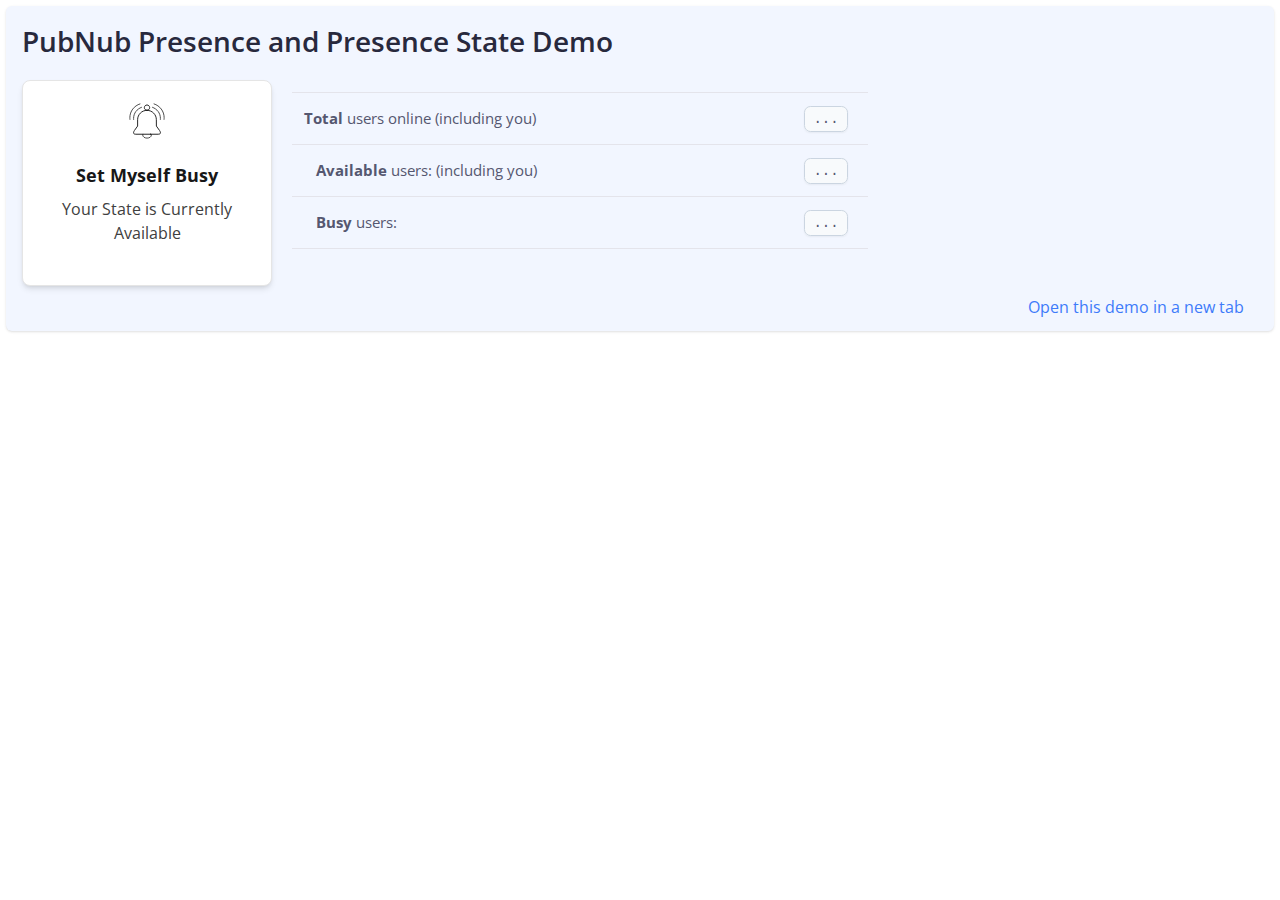
==== commit fb577db0: "Indent some cells" ====
--- a/presence-state/index.html
+++ b/presence-state/index.html
@@ -27,9 +27,9 @@
 
                         <div onclick="javascript:toggleState()"
                             class="stateBtn group flex-col gap-[12px] text-left px-[24px] py-[16px] bg-white border border-neutral-200 rounded-[8px] shadow-md hover:shadow-lg hover:no-underline">
-                            <img src="./bell.svg"
+                            <img id="bellIcon" src="./bell.svg"
                                 alt=""
-                                class="w-[48px] h-[48px] mb-[16px] lg:grayscale group-hover:grayscale-0 transition duration-300">
+                                class="w-[48px] h-[48px] mb-[16px] lg:grayscale transition duration-300">
                             <h3 id="btnHeading" class="text-[18px] font-[700] leading-[28px] text-neutral-900">Set
                                 Myself Busy</h3>
                             <p id="btnDescription" class="mt-2 text-base tracking-normal leading-6 text-neutral-700">
@@ -40,18 +40,18 @@
                             <table>
                                 <tbody>
                                     <tr>
-                                        <td class="table_td_first"><strong>Total users online</strong> (including you)
+                                        <td class="table_td_first"><strong>Total</strong> users online (including you)
                                         </td>
                                         <td class="table_td_default"><code id="totalUsers">...
                             </code></td>
                                     </tr>
                                     <tr>
-                                        <td id='lblAvailableUsers' class="table_td_first"><strong>Available users:</strong> (including you)</td>
+                                        <td id='lblAvailableUsers' class="table_td_first indent_cell"><strong>Available</strong>  users: (including you)</td>
                                         <td class="table_td_default"><code id="availableUsers">...
                                         </code></td>
                                     </tr>
                                     <tr>
-                                        <td id="lblBusyUsers" class="table_td_first"><strong>Busy users:</strong></td>
+                                        <td id="lblBusyUsers" class="table_td_first indent_cell"><strong>Busy</strong> users:</td>
                                         <td class="table_td_default"><code id="busyUsers">...
                                         </code></td>
                                     </tr>
--- a/presence-state/style.css
+++ b/presence-state/style.css
@@ -22,8 +22,13 @@
 
 /**  Override default styles for this demo only **/
 
-@media screen and (max-width: 500px) {
-    /* Table full width on mobile devices */
+article table tbody tr td.table_td_first {
+    width:500px;
+    max-width: 500px;
+}
+
+@media screen and (max-width: 800px) {
+    /* Table full width on windows less than  */
     article table tbody tr td.table_td_first {
         width:100%;
     }
@@ -34,4 +39,8 @@
     text-align: end;
     white-space: nowrap;
     width: fit-content;
+}
+
+.indent_cell {
+    padding-left:1.5rem;
 }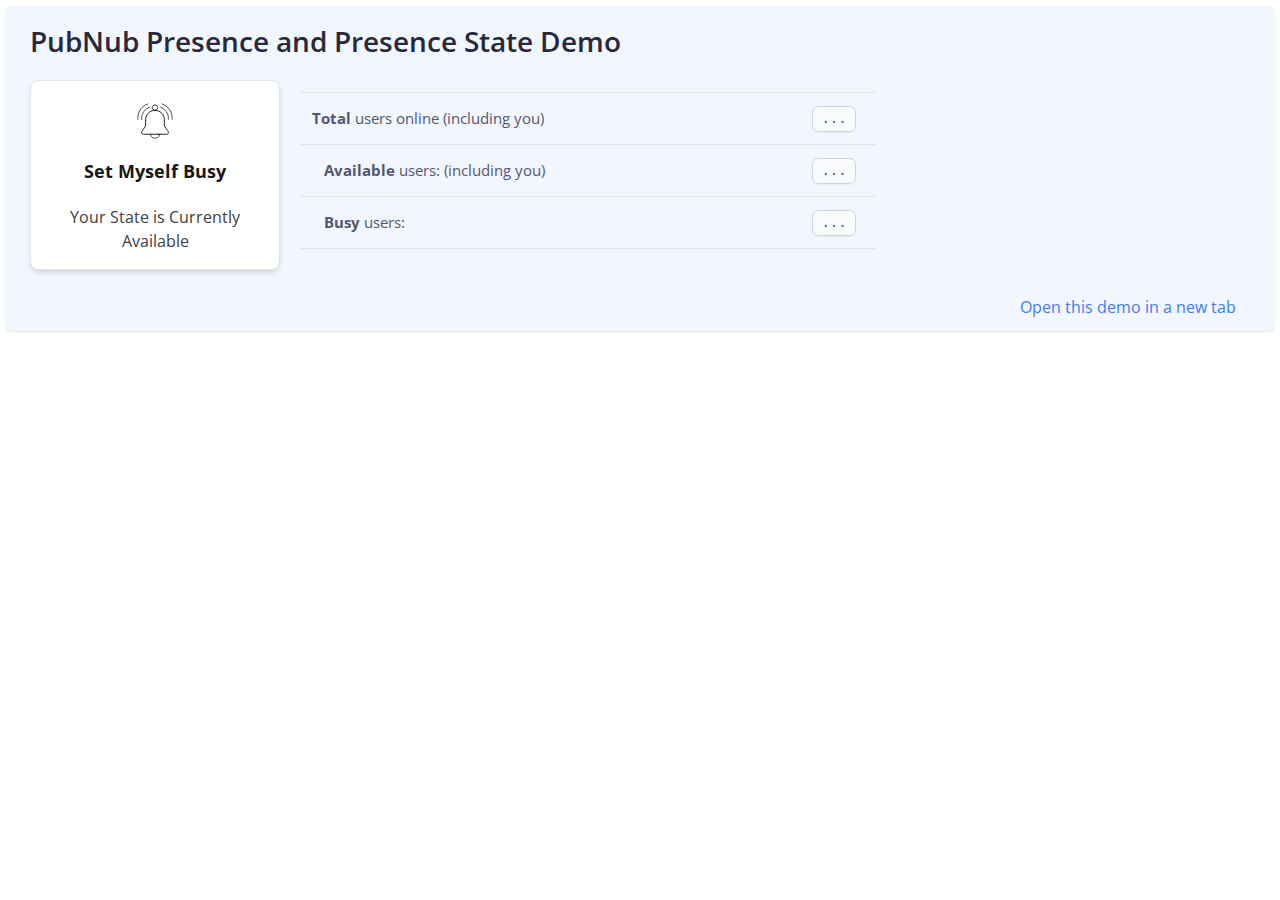
==== commit b6fdf6d3: "Fix rendering issues in Safari and Firefox" ====
--- a/presence-state/index.html
+++ b/presence-state/index.html
@@ -29,11 +29,11 @@
                             class="stateBtn group flex-col gap-[12px] text-left px-[24px] py-[16px] bg-white border border-neutral-200 rounded-[8px] shadow-md hover:shadow-lg hover:no-underline">
                             <img id="bellIcon" src="./bell.svg"
                                 alt=""
-                                class="w-[48px] h-[48px] mb-[16px] lg:grayscale transition duration-300">
+                                class="w-[48px] h-[48px] lg:grayscale transition duration-300">
                             <h3 id="btnHeading" class="text-[18px] font-[700] leading-[28px] text-neutral-900">Set
                                 Myself Busy</h3>
-                            <p id="btnDescription" class="mt-2 text-base tracking-normal leading-6 text-neutral-700">
-                                Your State is Currently Available</p>
+                            <div id="btnDescription" class="mt-2 text-base tracking-normal leading-6 text-neutral-700">
+                                Your State is Currently Available</div>
                         </div>
 
                         <div class="demo-column">
--- a/demo-style.css
+++ b/demo-style.css
@@ -3,8 +3,8 @@
 .demo-wrapper {
     display:flex;
     padding-top: 1rem;
-    padding-left: 1rem;
-    padding-right: 1rem;
+    padding-left: 1.5rem;
+    padding-right: 1.5rem;
     margin: 0.4rem;
     user-select: none !important;
 }
--- a/presence-state/style.css
+++ b/presence-state/style.css
@@ -5,8 +5,10 @@
 }
 
 .stateBtn {
+  display:flex;
+  flex-direction: column;
+  align-items: center;
   cursor: pointer !important;
-  justify-items: center !important;
   min-width: 250px;
   max-width: 250px;
 }
